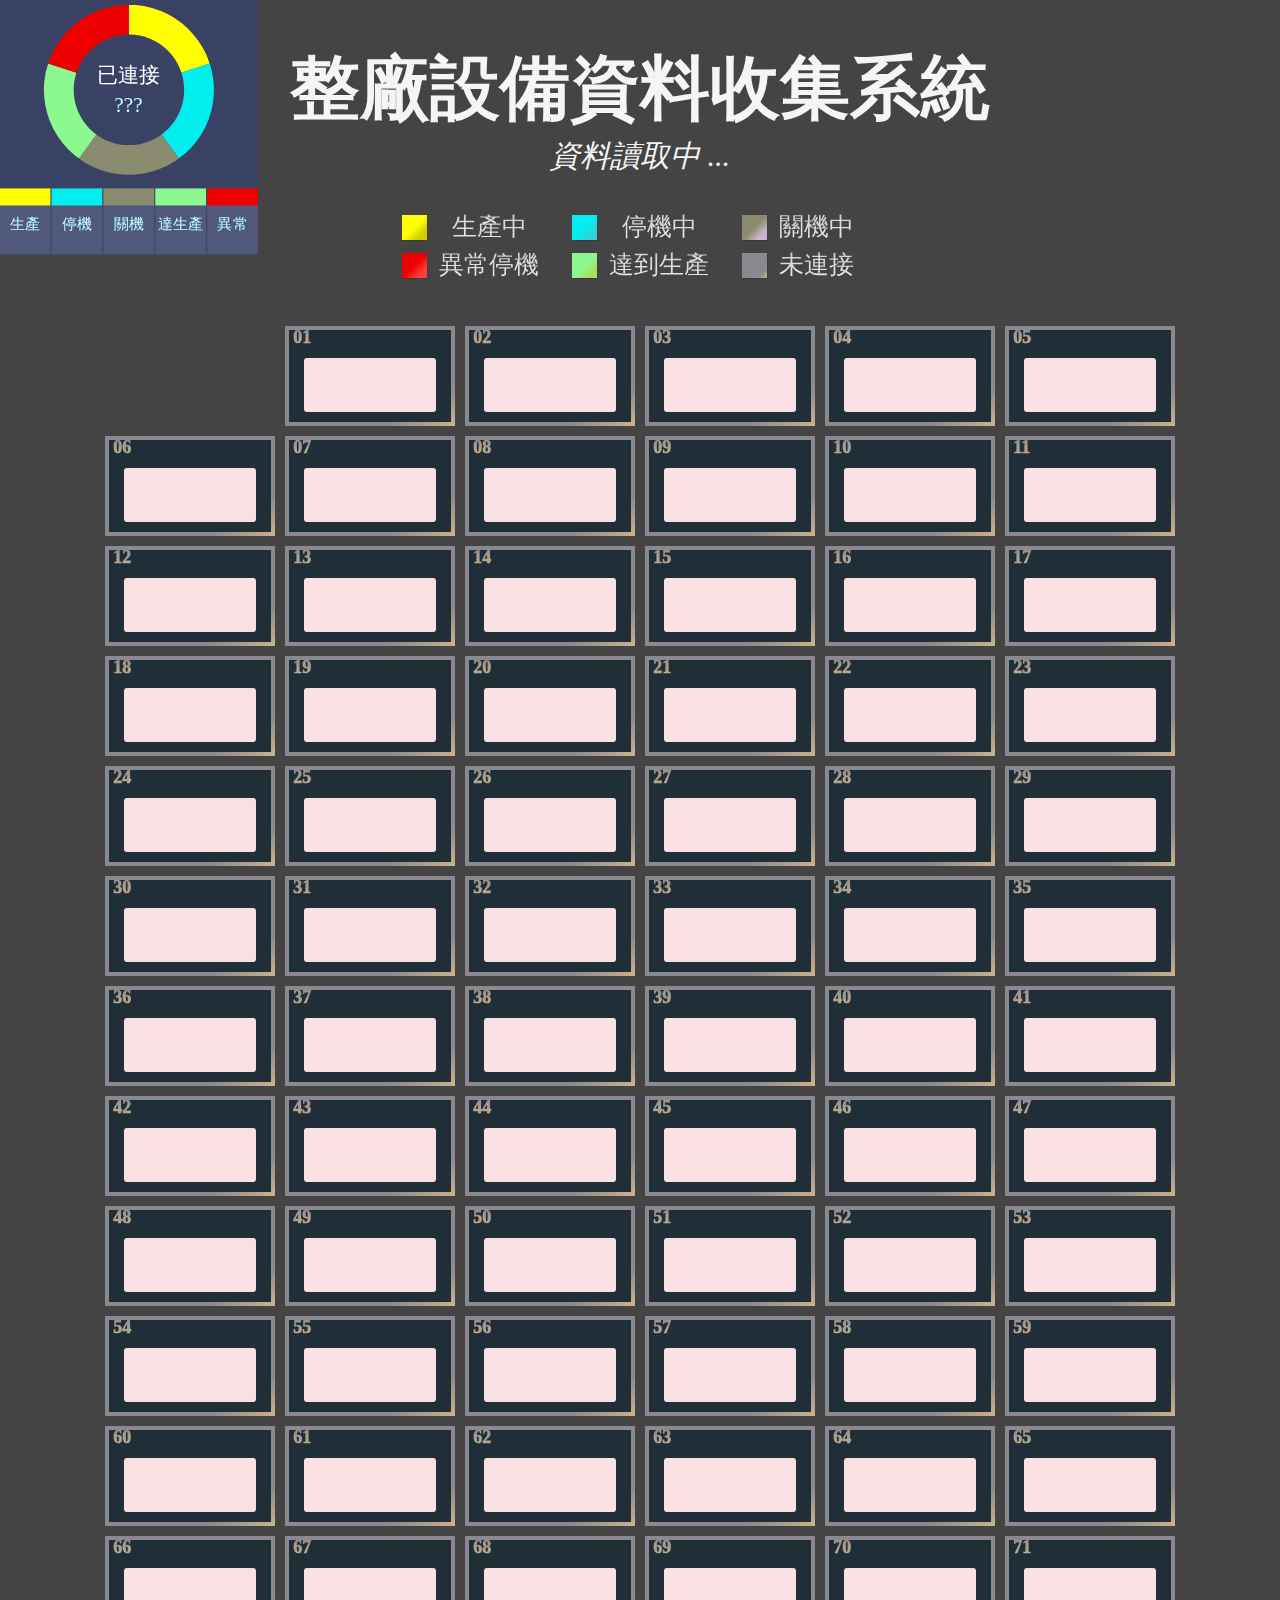
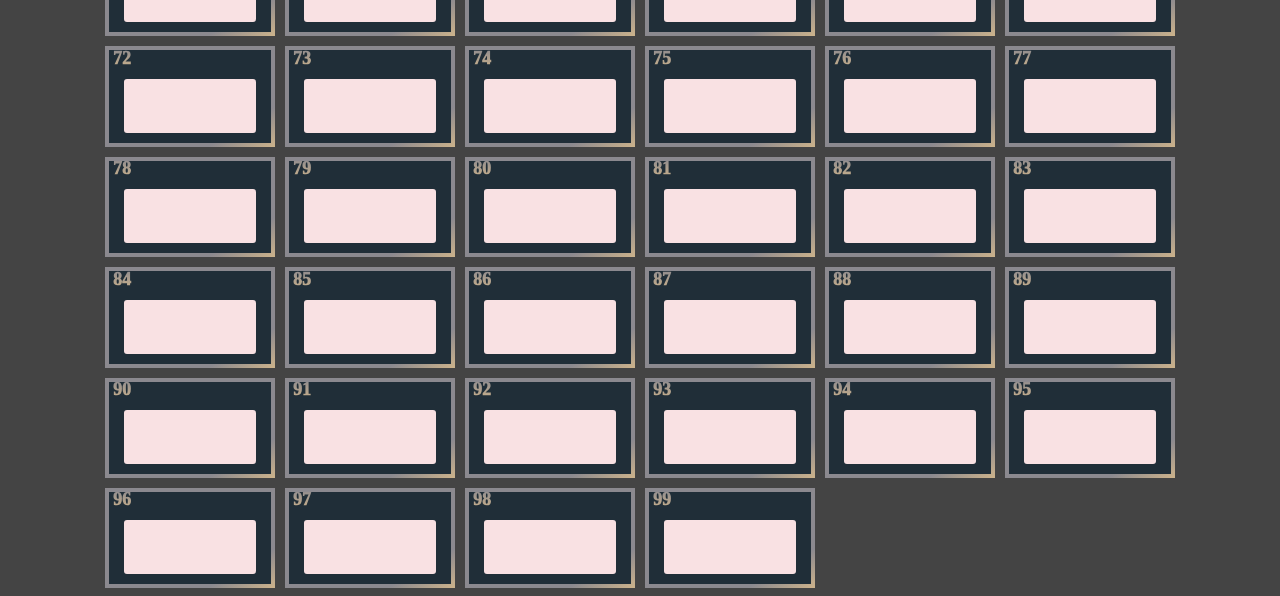
==== index.html @ 35880bba "MachineData.txt" ====
<!DOCTYPE html>
<html lang="en" >
<!--  <meta http-equiv="refresh" content="5" /> -->
<meta http-equiv="Pragma" content="no-cache">	<!--  每次進網頁都是全新的資料，不是Cache裡的 -->

<head>
  <meta http-equiv="Content-Type" content="text/html; charset=utf-8">
  <title>整廠設備</title>
  <link rel="stylesheet" href="css/style.css">
</head>

<body>

<h1>整廠設備資料收集系統</h1>
<h5 id="updateTime"><em>資料讀取中 ...</em></h5>
<div class="legend-table">
	<span class="legend-table__marker producing"></span>
	<span class="legend-table__text">生產中　</span>
	<span class="legend-table__marker stop"></span>
	<span class="legend-table__text">停機中　</span>
	<span class="legend-table__marker powerOff"></span>
	<span class="legend-table__text">關機中</span>
	</br>
	<span class="legend-table__marker error"></span>
	<span class="legend-table__text">異常停機</span>
	<span class="legend-table__marker achieveQty"></span>
	<span class="legend-table__text">達到生產</span>
	<span class="legend-table__marker original"></span>
	<span class="legend-table__text">未連接</span>
</div>

<div class="donut-chart-block block"> 
	<div class="donut-chart">
		<div id="producing-begin" class="recorte quesito-producing-begin"><div id="quesito-producing" class="quesito quesito-producing"></div></div>
		<div id="stop-begin" class="recorte quesito-stop-begin"><div id="quesito-stop" class="quesito quesito-stop"></div></div>
		<div id="powerOff-begin" class="recorte quesito-powerOff-begin"><div id="quesito-powerOff" class="quesito quesito-powerOff"></div></div>
		<div id="achieveQty-begin" class="recorte quesito-achieveQty-begin"><div id="quesito-achieveQty" class="quesito quesito-achieveQty"></div></div>
		<div id="error-begin" class="recorte quesito-error-begin"><div id="quesito-error" class="quesito quesito-error"></div></div>
		<p class="center-date">已連接<br><span id="ConnectCnt" class="scnd-font-color">???</span></p>        
	</div>
	<ul class="status-percentages horizontal-list">
		<li>
			<p class="li-producing li-status scnd-font-color">生產</p>
			<p id="producingCnt" class="status-percentage">　</p>
		</li>
		<li>
			<p class="li-stop li-status scnd-font-color">停機</p>
			<p id="stopCnt" class="status-percentage">　</p>
		</li>
		<li>
			<p class="li-powerOff li-status scnd-font-color">關機</p>
			<p id="powerOffCnt" class="status-percentage">　</p>
		</li>
		<li>
			<p class="li-achieveQty li-status scnd-font-color">達生產</p>
			<p id="achieveQtyCnt" class="status-percentage">　</p>
		</li>
		<li>
			<p class="li-error li-status scnd-font-color">異常</p>
			<p id="errorCnt" class="status-percentage">　</p>
		</li>
	</ul>
</div>




<div class="periodic-table">	<!-- 所有格子 -->
  <div class="empty-spacer-1"></div>	<!-- 空格 -->
  <!--  <a class="periodic-element producing" data-description="第八格" href="https://twitter.com/meowlivia_" target="_blank"> -->
  <div class="periodic-element original" id="MachineData-1" data-description="">
    <div class="periodic-element-inner" id="element-inner-1">
	  <div class="no">01</div>
      <div class="status" id="MachineStatus-1">　</div>
	  <!-- <div class="description">87%</div> -->
	  <div class="progress-bar" id="Progress-bar-1"><div class="progress-1" id="MachineBar-1"></div></div>
    </div>
  </div>	

  <div class="periodic-element original" id="MachineData-2" data-description="">
    <div class="periodic-element-inner" id="element-inner-2">
	  <div class="no">02</div>
      <div class="status" id="MachineStatus-2">　</div>
	  <div class="progress-bar" id="Progress-bar-2"><div class="progress-2" id="MachineBar-2"></div></div>
    </div>
  </div>
  <div class="periodic-element original" id="MachineData-3" data-description="">
    <div class="periodic-element-inner" id="element-inner-3">
	  <div class="no">03</div>
      <div class="status" id="MachineStatus-3">　</div>
	  <div class="progress-bar" id="Progress-bar-3"><div class="progress-3" id="MachineBar-3"></div></div>
    </div>
  </div>
  <div class="periodic-element original" id="MachineData-4" data-description="">
    <div class="periodic-element-inner" id="element-inner-4">
	  <div class="no">04</div>
      <div class="status" id="MachineStatus-4">　</div>
	  <div class="progress-bar" id="Progress-bar-4"><div class="progress-4" id="MachineBar-4"></div></div>
    </div>
  </div>
  <div class="periodic-element original" id="MachineData-5" data-description="">
    <div class="periodic-element-inner" id="element-inner-5">
	  <div class="no">05</div>
      <div class="status" id="MachineStatus-5">　</div>
	  <div class="progress-bar" id="Progress-bar-5"><div class="progress-5" id="MachineBar-5"></div></div>
    </div>
  </div>
  <div class="periodic-element original" id="MachineData-6" data-description="">
    <div class="periodic-element-inner" id="element-inner-6">
	  <div class="no">06</div>
      <div class="status" id="MachineStatus-6">　</div>
	  <div class="progress-bar" id="Progress-bar-6"><div class="progress-6" id="MachineBar-6"></div></div>
    </div>
  </div>
  <div class="periodic-element original" id="MachineData-7" data-description="">
    <div class="periodic-element-inner" id="element-inner-7">
	  <div class="no">07</div>
      <div class="status" id="MachineStatus-7">　</div>
	  <div class="progress-bar" id="Progress-bar-7"><div class="progress-7" id="MachineBar-7"></div></div>
    </div>
  </div>
  <div class="periodic-element original" id="MachineData-8" data-description="">
    <div class="periodic-element-inner" id="element-inner-8">
	  <div class="no">08</div>
      <div class="status" id="MachineStatus-8">　</div>
	  <div class="progress-bar" id="Progress-bar-8"><div class="progress-8" id="MachineBar-8"></div></div>
    </div>
  </div>
  <div class="periodic-element original" id="MachineData-9" data-description="">
    <div class="periodic-element-inner" id="element-inner-9">
	  <div class="no">09</div>
      <div class="status" id="MachineStatus-9">　</div>
	  <div class="progress-bar" id="Progress-bar-9"><div class="progress-9" id="MachineBar-9"></div></div>
    </div>
  </div>
  <div class="periodic-element original" id="MachineData-10" data-description="">
    <div class="periodic-element-inner" id="element-inner-10">
	  <div class="no">10</div>
      <div class="status" id="MachineStatus-10">　</div>
	  <div class="progress-bar" id="Progress-bar-10"><div class="progress-10" id="MachineBar-10"></div></div>
    </div>
  </div>
  <div class="periodic-element original" id="MachineData-11" data-description="">
    <div class="periodic-element-inner" id="element-inner-11">
	  <div class="no">11</div>
      <div class="status" id="MachineStatus-11">　</div>
	  <div class="progress-bar" id="Progress-bar-11"><div class="progress-11" id="MachineBar-11"></div></div>
    </div>
  </div>
  <div class="periodic-element original" id="MachineData-12" data-description="">
    <div class="periodic-element-inner" id="element-inner-12">
	  <div class="no">12</div>
      <div class="status" id="MachineStatus-12">　</div>
	  <div class="progress-bar" id="Progress-bar-12"><div class="progress-12" id="MachineBar-12"></div></div>
    </div>
  </div>
  <div class="periodic-element original" id="MachineData-13" data-description="">
    <div class="periodic-element-inner" id="element-inner-13">
	  <div class="no">13</div>
      <div class="status" id="MachineStatus-13">　</div>
	  <div class="progress-bar" id="Progress-bar-13"><div class="progress-13" id="MachineBar-13"></div></div>
    </div>
  </div>
  <div class="periodic-element original" id="MachineData-14" data-description="">
    <div class="periodic-element-inner" id="element-inner-14">
	  <div class="no">14</div>
      <div class="status" id="MachineStatus-14">　</div>
	  <div class="progress-bar" id="Progress-bar-14"><div class="progress-14" id="MachineBar-14"></div></div>
    </div>
  </div>
  <div class="periodic-element original" id="MachineData-15" data-description="">
    <div class="periodic-element-inner" id="element-inner-15">
	  <div class="no">15</div>
      <div class="status" id="MachineStatus-15">　</div>
	  <div class="progress-bar" id="Progress-bar-15"><div class="progress-15" id="MachineBar-15"></div></div>
    </div>
  </div>
  <div class="periodic-element original" id="MachineData-16" data-description="">
    <div class="periodic-element-inner" id="element-inner-16">
	  <div class="no">16</div>
      <div class="status" id="MachineStatus-16">　</div>
	  <div class="progress-bar" id="Progress-bar-16"><div class="progress-16" id="MachineBar-16"></div></div>
    </div>
  </div>
  <div class="periodic-element original" id="MachineData-17" data-description="">
    <div class="periodic-element-inner" id="element-inner-17">
	  <div class="no">17</div>
      <div class="status" id="MachineStatus-17">　</div>
	  <div class="progress-bar" id="Progress-bar-17"><div class="progress-17" id="MachineBar-17"></div></div>
    </div>
  </div>
  <div class="periodic-element original" id="MachineData-18" data-description="">
    <div class="periodic-element-inner" id="element-inner-18">
	  <div class="no">18</div>
      <div class="status" id="MachineStatus-18">　</div>
	  <div class="progress-bar" id="Progress-bar-18"><div class="progress-18" id="MachineBar-18"></div></div>
    </div>
  </div>
  <div class="periodic-element original" id="MachineData-19" data-description="">
    <div class="periodic-element-inner" id="element-inner-19">
	  <div class="no">19</div>
      <div class="status" id="MachineStatus-19">　</div>
	  <div class="progress-bar" id="Progress-bar-19"><div class="progress-19" id="MachineBar-19"></div></div>
    </div>
  </div>
  <div class="periodic-element original" id="MachineData-20" data-description="">
    <div class="periodic-element-inner" id="element-inner-20">
	  <div class="no">20</div>
      <div class="status" id="MachineStatus-20">　</div>
	  <div class="progress-bar" id="Progress-bar-20"><div class="progress-20" id="MachineBar-20"></div></div>
    </div>
  </div>
  <div class="periodic-element original" id="MachineData-21" data-description="">
    <div class="periodic-element-inner" id="element-inner-21">
	  <div class="no">21</div>
      <div class="status" id="MachineStatus-21">　</div>
	  <div class="progress-bar" id="Progress-bar-21"><div class="progress-21" id="MachineBar-21"></div></div>
    </div>
  </div>
  <div class="periodic-element original" id="MachineData-22" data-description="">
    <div class="periodic-element-inner" id="element-inner-22">
	  <div class="no">22</div>
      <div class="status" id="MachineStatus-22">　</div>
	  <div class="progress-bar" id="Progress-bar-22"><div class="progress-22" id="MachineBar-22"></div></div>
    </div>
  </div>
  <div class="periodic-element original" id="MachineData-23" data-description="">
    <div class="periodic-element-inner" id="element-inner-23">
	  <div class="no">23</div>
      <div class="status" id="MachineStatus-23">　</div>
	  <div class="progress-bar" id="Progress-bar-23"><div class="progress-23" id="MachineBar-23"></div></div>
    </div>
  </div>
  <div class="periodic-element original" id="MachineData-24" data-description="">
    <div class="periodic-element-inner" id="element-inner-24">
	  <div class="no">24</div>
      <div class="status" id="MachineStatus-24">　</div>
	  <div class="progress-bar" id="Progress-bar-24"><div class="progress-24" id="MachineBar-24"></div></div>
    </div>
  </div>
  <div class="periodic-element original" id="MachineData-25" data-description="">
    <div class="periodic-element-inner" id="element-inner-25">
	  <div class="no">25</div>
      <div class="status" id="MachineStatus-25">　</div>
	  <div class="progress-bar" id="Progress-bar-25"><div class="progress-25" id="MachineBar-25"></div></div>
    </div>
  </div>
  <div class="periodic-element original" id="MachineData-26" data-description="">
    <div class="periodic-element-inner" id="element-inner-26">
	  <div class="no">26</div>
      <div class="status" id="MachineStatus-26">　</div>
	  <div class="progress-bar" id="Progress-bar-26"><div class="progress-26" id="MachineBar-26"></div></div>
    </div>
  </div>
  <div class="periodic-element original" id="MachineData-27" data-description="">
    <div class="periodic-element-inner" id="element-inner-27">
	  <div class="no">27</div>
      <div class="status" id="MachineStatus-27">　</div>
	  <div class="progress-bar" id="Progress-bar-27"><div class="progress-27" id="MachineBar-27"></div></div>
    </div>
  </div>
  <div class="periodic-element original" id="MachineData-28" data-description="">
    <div class="periodic-element-inner" id="element-inner-28">
	  <div class="no">28</div>
      <div class="status" id="MachineStatus-28">　</div>
	  <div class="progress-bar" id="Progress-bar-28"><div class="progress-28" id="MachineBar-28"></div></div>
    </div>
  </div>
  <div class="periodic-element original" id="MachineData-29" data-description="">
    <div class="periodic-element-inner" id="element-inner-29">
	  <div class="no">29</div>
      <div class="status" id="MachineStatus-29">　</div>
	  <div class="progress-bar" id="Progress-bar-29"><div class="progress-29" id="MachineBar-29"></div></div>
    </div>
  </div>
  <div class="periodic-element original" id="MachineData-30" data-description="">
    <div class="periodic-element-inner" id="element-inner-30">
	  <div class="no">30</div>
      <div class="status" id="MachineStatus-30">　</div>
	  <div class="progress-bar" id="Progress-bar-30"><div class="progress-30" id="MachineBar-30"></div></div>
    </div>
  </div>
  <div class="periodic-element original" id="MachineData-31" data-description="">
    <div class="periodic-element-inner" id="element-inner-31">
	  <div class="no">31</div>
      <div class="status" id="MachineStatus-31">　</div>
	  <div class="progress-bar" id="Progress-bar-31"><div class="progress-31" id="MachineBar-31"></div></div>
    </div>
  </div>
  <div class="periodic-element original" id="MachineData-32" data-description="">
    <div class="periodic-element-inner" id="element-inner-32">
	  <div class="no">32</div>
      <div class="status" id="MachineStatus-32">　</div>
	  <div class="progress-bar" id="Progress-bar-32"><div class="progress-32" id="MachineBar-32"></div></div>
    </div>
  </div>
  <div class="periodic-element original" id="MachineData-33" data-description="">
    <div class="periodic-element-inner" id="element-inner-33">
	  <div class="no">33</div>
      <div class="status" id="MachineStatus-33">　</div>
	  <div class="progress-bar" id="Progress-bar-33"><div class="progress-33" id="MachineBar-33"></div></div>
    </div>
  </div>
  <div class="periodic-element original" id="MachineData-34" data-description="">
    <div class="periodic-element-inner" id="element-inner-34">
	  <div class="no">34</div>
      <div class="status" id="MachineStatus-34">　</div>
	  <div class="progress-bar" id="Progress-bar-34"><div class="progress-34" id="MachineBar-34"></div></div>
    </div>
  </div>
  <div class="periodic-element original" id="MachineData-35" data-description="">
    <div class="periodic-element-inner" id="element-inner-35">
	  <div class="no">35</div>
      <div class="status" id="MachineStatus-35">　</div>
	  <div class="progress-bar" id="Progress-bar-35"><div class="progress-35" id="MachineBar-35"></div></div>
    </div>
  </div>
  <div class="periodic-element original" id="MachineData-36" data-description="">
    <div class="periodic-element-inner" id="element-inner-36">
	  <div class="no">36</div>
      <div class="status" id="MachineStatus-36">　</div>
	  <div class="progress-bar" id="Progress-bar-36"><div class="progress-36" id="MachineBar-36"></div></div>
    </div>
  </div>
  <div class="periodic-element original" id="MachineData-37" data-description="">
    <div class="periodic-element-inner" id="element-inner-37">
	  <div class="no">37</div>
      <div class="status" id="MachineStatus-37">　</div>
	  <div class="progress-bar" id="Progress-bar-37"><div class="progress-37" id="MachineBar-37"></div></div>
    </div>
  </div>
  <div class="periodic-element original" id="MachineData-38" data-description="">
    <div class="periodic-element-inner" id="element-inner-38">
	  <div class="no">38</div>
      <div class="status" id="MachineStatus-38">　</div>
	  <div class="progress-bar" id="Progress-bar-38"><div class="progress-38" id="MachineBar-38"></div></div>
    </div>
  </div>
  <div class="periodic-element original" id="MachineData-39" data-description="">
    <div class="periodic-element-inner" id="element-inner-39">
	  <div class="no">39</div>
      <div class="status" id="MachineStatus-39">　</div>
	  <div class="progress-bar" id="Progress-bar-39"><div class="progress-39" id="MachineBar-39"></div></div>
    </div>
  </div>
  <div class="periodic-element original" id="MachineData-40" data-description="">
    <div class="periodic-element-inner" id="element-inner-40">
	  <div class="no">40</div>
      <div class="status" id="MachineStatus-40">　</div>
	  <div class="progress-bar" id="Progress-bar-40"><div class="progress-40" id="MachineBar-40"></div></div>
    </div>
  </div>
  <div class="periodic-element original" id="MachineData-41" data-description="">
    <div class="periodic-element-inner" id="element-inner-41">
	  <div class="no">41</div>
      <div class="status" id="MachineStatus-41">　</div>
	  <div class="progress-bar" id="Progress-bar-41"><div class="progress-41" id="MachineBar-41"></div></div>
    </div>
  </div>
  <div class="periodic-element original" id="MachineData-42" data-description="">
    <div class="periodic-element-inner" id="element-inner-42">
	  <div class="no">42</div>
      <div class="status" id="MachineStatus-42">　</div>
	  <div class="progress-bar" id="Progress-bar-42"><div class="progress-42" id="MachineBar-42"></div></div>
    </div>
  </div>
  <div class="periodic-element original" id="MachineData-43" data-description="">
    <div class="periodic-element-inner" id="element-inner-43">
	  <div class="no">43</div>
      <div class="status" id="MachineStatus-43">　</div>
	  <div class="progress-bar" id="Progress-bar-43"><div class="progress-43" id="MachineBar-43"></div></div>
    </div>
  </div>
  <div class="periodic-element original" id="MachineData-44" data-description="">
    <div class="periodic-element-inner" id="element-inner-44">
	  <div class="no">44</div>
      <div class="status" id="MachineStatus-44">　</div>
	  <div class="progress-bar" id="Progress-bar-44"><div class="progress-44" id="MachineBar-44"></div></div>
    </div>
  </div>
  <div class="periodic-element original" id="MachineData-45" data-description="">
    <div class="periodic-element-inner" id="element-inner-45">
	  <div class="no">45</div>
      <div class="status" id="MachineStatus-45">　</div>
	  <div class="progress-bar" id="Progress-bar-45"><div class="progress-45" id="MachineBar-45"></div></div>
    </div>
  </div>
  <div class="periodic-element original" id="MachineData-46" data-description="">
    <div class="periodic-element-inner" id="element-inner-46">
	  <div class="no">46</div>
      <div class="status" id="MachineStatus-46">　</div>
	  <div class="progress-bar" id="Progress-bar-46"><div class="progress-46" id="MachineBar-46"></div></div>
    </div>
  </div>
  <div class="periodic-element original" id="MachineData-47" data-description="">
    <div class="periodic-element-inner" id="element-inner-47">
	  <div class="no">47</div>
      <div class="status" id="MachineStatus-47">　</div>
	  <div class="progress-bar" id="Progress-bar-47"><div class="progress-47" id="MachineBar-47"></div></div>
    </div>
  </div>
  <div class="periodic-element original" id="MachineData-48" data-description="">
    <div class="periodic-element-inner" id="element-inner-48">
	  <div class="no">48</div>
      <div class="status" id="MachineStatus-48">　</div>
	  <div class="progress-bar" id="Progress-bar-48"><div class="progress-48" id="MachineBar-48"></div></div>
    </div>
  </div>
  <div class="periodic-element original" id="MachineData-49" data-description="">
    <div class="periodic-element-inner" id="element-inner-49">
	  <div class="no">49</div>
      <div class="status" id="MachineStatus-49">　</div>
	  <div class="progress-bar" id="Progress-bar-49"><div class="progress-49" id="MachineBar-49"></div></div>
    </div>
  </div>
  <div class="periodic-element original" id="MachineData-50" data-description="">
    <div class="periodic-element-inner" id="element-inner-50">
	  <div class="no">50</div>
      <div class="status" id="MachineStatus-50">　</div>
	  <div class="progress-bar" id="Progress-bar-50"><div class="progress-50" id="MachineBar-50"></div></div>
    </div>
  </div>
  <div class="periodic-element original" id="MachineData-51" data-description="">
    <div class="periodic-element-inner" id="element-inner-51">
	  <div class="no">51</div>
      <div class="status" id="MachineStatus-51">　</div>
	  <div class="progress-bar" id="Progress-bar-51"><div class="progress-51" id="MachineBar-51"></div></div>
    </div>
  </div>
  <div class="periodic-element original" id="MachineData-52" data-description="">
    <div class="periodic-element-inner" id="element-inner-52">
	  <div class="no">52</div>
      <div class="status" id="MachineStatus-52">　</div>
	  <div class="progress-bar" id="Progress-bar-52"><div class="progress-52" id="MachineBar-52"></div></div>
    </div>
  </div>
  <div class="periodic-element original" id="MachineData-53" data-description="">
    <div class="periodic-element-inner" id="element-inner-53">
	  <div class="no">53</div>
      <div class="status" id="MachineStatus-53">　</div>
	  <div class="progress-bar" id="Progress-bar-53"><div class="progress-53" id="MachineBar-53"></div></div>
    </div>
  </div>
  <div class="periodic-element original" id="MachineData-54" data-description="">
    <div class="periodic-element-inner" id="element-inner-54">
	  <div class="no">54</div>
      <div class="status" id="MachineStatus-54">　</div>
	  <div class="progress-bar" id="Progress-bar-54"><div class="progress-54" id="MachineBar-54"></div></div>
    </div>
  </div>
  <div class="periodic-element original" id="MachineData-55" data-description="">
    <div class="periodic-element-inner" id="element-inner-55">
	  <div class="no">55</div>
      <div class="status" id="MachineStatus-55">　</div>
	  <div class="progress-bar" id="Progress-bar-55"><div class="progress-55" id="MachineBar-55"></div></div>
    </div>
  </div>
  <div class="periodic-element original" id="MachineData-56" data-description="">
    <div class="periodic-element-inner" id="element-inner-56">
	  <div class="no">56</div>
      <div class="status" id="MachineStatus-56">　</div>
	  <div class="progress-bar" id="Progress-bar-56"><div class="progress-56" id="MachineBar-56"></div></div>
    </div>
  </div>
  <div class="periodic-element original" id="MachineData-57" data-description="">
    <div class="periodic-element-inner" id="element-inner-57">
	  <div class="no">57</div>
      <div class="status" id="MachineStatus-57">　</div>
	  <div class="progress-bar" id="Progress-bar-57"><div class="progress-57" id="MachineBar-57"></div></div>
    </div>
  </div>
  <div class="periodic-element original" id="MachineData-58" data-description="">
    <div class="periodic-element-inner" id="element-inner-58">
	  <div class="no">58</div>
      <div class="status" id="MachineStatus-58">　</div>
	  <div class="progress-bar" id="Progress-bar-58"><div class="progress-58" id="MachineBar-58"></div></div>
    </div>
  </div>
  <div class="periodic-element original" id="MachineData-59" data-description="">
    <div class="periodic-element-inner" id="element-inner-59">
	  <div class="no">59</div>
      <div class="status" id="MachineStatus-59">　</div>
	  <div class="progress-bar" id="Progress-bar-59"><div class="progress-59" id="MachineBar-59"></div></div>
    </div>
  </div>
  <div class="periodic-element original" id="MachineData-60" data-description="">
    <div class="periodic-element-inner" id="element-inner-60">
	  <div class="no">60</div>
      <div class="status" id="MachineStatus-60">　</div>
	  <div class="progress-bar" id="Progress-bar-60"><div class="progress-60" id="MachineBar-60"></div></div>
    </div>
  </div>
  <div class="periodic-element original" id="MachineData-61" data-description="">
    <div class="periodic-element-inner" id="element-inner-61">
	  <div class="no">61</div>
      <div class="status" id="MachineStatus-61">　</div>
	  <div class="progress-bar" id="Progress-bar-61"><div class="progress-61" id="MachineBar-61"></div></div>
    </div>
  </div>
  <div class="periodic-element original" id="MachineData-62" data-description="">
    <div class="periodic-element-inner" id="element-inner-62">
	  <div class="no">62</div>
      <div class="status" id="MachineStatus-62">　</div>
	  <div class="progress-bar" id="Progress-bar-62"><div class="progress-62" id="MachineBar-62"></div></div>
    </div>
  </div>
  <div class="periodic-element original" id="MachineData-63" data-description="">
    <div class="periodic-element-inner" id="element-inner-63">
	  <div class="no">63</div>
      <div class="status" id="MachineStatus-63">　</div>
	  <div class="progress-bar" id="Progress-bar-63"><div class="progress-63" id="MachineBar-63"></div></div>
    </div>
  </div>
  <div class="periodic-element original" id="MachineData-64" data-description="">
    <div class="periodic-element-inner" id="element-inner-64">
	  <div class="no">64</div>
      <div class="status" id="MachineStatus-64">　</div>
	  <div class="progress-bar" id="Progress-bar-64"><div class="progress-64" id="MachineBar-64"></div></div>
    </div>
  </div>
  <div class="periodic-element original" id="MachineData-65" data-description="">
    <div class="periodic-element-inner" id="element-inner-65">
	  <div class="no">65</div>
      <div class="status" id="MachineStatus-65">　</div>
	  <div class="progress-bar" id="Progress-bar-65"><div class="progress-65" id="MachineBar-65"></div></div>
    </div>
  </div>
  <div class="periodic-element original" id="MachineData-66" data-description="">
    <div class="periodic-element-inner" id="element-inner-66">
	  <div class="no">66</div>
      <div class="status" id="MachineStatus-66">　</div>
	  <div class="progress-bar" id="Progress-bar-66"><div class="progress-66" id="MachineBar-66"></div></div>
    </div>
  </div>
  <div class="periodic-element original" id="MachineData-67" data-description="">
    <div class="periodic-element-inner" id="element-inner-67">
	  <div class="no">67</div>
      <div class="status" id="MachineStatus-67">　</div>
	  <div class="progress-bar" id="Progress-bar-67"><div class="progress-67" id="MachineBar-67"></div></div>
    </div>
  </div>
  <div class="periodic-element original" id="MachineData-68" data-description="">
    <div class="periodic-element-inner" id="element-inner-68">
	  <div class="no">68</div>
      <div class="status" id="MachineStatus-68">　</div>
	  <div class="progress-bar" id="Progress-bar-68"><div class="progress-68" id="MachineBar-68"></div></div>
    </div>
  </div>
  <div class="periodic-element original" id="MachineData-69" data-description="">
    <div class="periodic-element-inner" id="element-inner-69">
	  <div class="no">69</div>
      <div class="status" id="MachineStatus-69">　</div>
	  <div class="progress-bar" id="Progress-bar-69"><div class="progress-69" id="MachineBar-69"></div></div>
    </div>
  </div>
  <div class="periodic-element original" id="MachineData-70" data-description="">
    <div class="periodic-element-inner" id="element-inner-70">
	  <div class="no">70</div>
      <div class="status" id="MachineStatus-70">　</div>
	  <div class="progress-bar" id="Progress-bar-70"><div class="progress-70" id="MachineBar-70"></div></div>
    </div>
  </div>
  <div class="periodic-element original" id="MachineData-71" data-description="">
    <div class="periodic-element-inner" id="element-inner-71">
	  <div class="no">71</div>
      <div class="status" id="MachineStatus-71">　</div>
	  <div class="progress-bar" id="Progress-bar-71"><div class="progress-71" id="MachineBar-71"></div></div>
    </div>
  </div>
  <div class="periodic-element original" id="MachineData-72" data-description="">
    <div class="periodic-element-inner" id="element-inner-72">
	  <div class="no">72</div>
      <div class="status" id="MachineStatus-72">　</div>
	  <div class="progress-bar" id="Progress-bar-72"><div class="progress-72" id="MachineBar-72"></div></div>
    </div>
  </div>
  <div class="periodic-element original" id="MachineData-73" data-description="">
    <div class="periodic-element-inner" id="element-inner-73">
	  <div class="no">73</div>
      <div class="status" id="MachineStatus-73">　</div>
	  <div class="progress-bar" id="Progress-bar-73"><div class="progress-73" id="MachineBar-73"></div></div>
    </div>
  </div>
  <div class="periodic-element original" id="MachineData-74" data-description="">
    <div class="periodic-element-inner" id="element-inner-74">
	  <div class="no">74</div>
      <div class="status" id="MachineStatus-74">　</div>
	  <div class="progress-bar" id="Progress-bar-74"><div class="progress-74" id="MachineBar-74"></div></div>
    </div>
  </div>
  <div class="periodic-element original" id="MachineData-75" data-description="">
    <div class="periodic-element-inner" id="element-inner-75">
	  <div class="no">75</div>
      <div class="status" id="MachineStatus-75">　</div>
	  <div class="progress-bar" id="Progress-bar-75"><div class="progress-75" id="MachineBar-75"></div></div>
    </div>
  </div>
  <div class="periodic-element original" id="MachineData-76" data-description="">
    <div class="periodic-element-inner" id="element-inner-76">
	  <div class="no">76</div>
      <div class="status" id="MachineStatus-76">　</div>
	  <div class="progress-bar" id="Progress-bar-76"><div class="progress-76" id="MachineBar-76"></div></div>
    </div>
  </div>
  <div class="periodic-element original" id="MachineData-77" data-description="">
    <div class="periodic-element-inner" id="element-inner-77">
	  <div class="no">77</div>
      <div class="status" id="MachineStatus-77">　</div>
	  <div class="progress-bar" id="Progress-bar-77"><div class="progress-77" id="MachineBar-77"></div></div>
    </div>
  </div>
  <div class="periodic-element original" id="MachineData-78" data-description="">
    <div class="periodic-element-inner" id="element-inner-78">
	  <div class="no">78</div>
      <div class="status" id="MachineStatus-78">　</div>
	  <div class="progress-bar" id="Progress-bar-78"><div class="progress-78" id="MachineBar-78"></div></div>
    </div>
  </div>
  <div class="periodic-element original" id="MachineData-79" data-description="">
    <div class="periodic-element-inner" id="element-inner-79">
	  <div class="no">79</div>
      <div class="status" id="MachineStatus-79">　</div>
	  <div class="progress-bar" id="Progress-bar-79"><div class="progress-79" id="MachineBar-79"></div></div>
    </div>
  </div>
  <div class="periodic-element original" id="MachineData-80" data-description="">
    <div class="periodic-element-inner" id="element-inner-80">
	  <div class="no">80</div>
      <div class="status" id="MachineStatus-80">　</div>
	  <div class="progress-bar" id="Progress-bar-80"><div class="progress-80" id="MachineBar-80"></div></div>
    </div>
  </div>
  <div class="periodic-element original" id="MachineData-81" data-description="">
    <div class="periodic-element-inner" id="element-inner-81">
	  <div class="no">81</div>
      <div class="status" id="MachineStatus-81">　</div>
	  <div class="progress-bar" id="Progress-bar-81"><div class="progress-81" id="MachineBar-81"></div></div>
    </div>
  </div>
  <div class="periodic-element original" id="MachineData-82" data-description="">
    <div class="periodic-element-inner" id="element-inner-82">
	  <div class="no">82</div>
      <div class="status" id="MachineStatus-82">　</div>
	  <div class="progress-bar" id="Progress-bar-82"><div class="progress-82" id="MachineBar-82"></div></div>
    </div>
  </div>
  <div class="periodic-element original" id="MachineData-83" data-description="">
    <div class="periodic-element-inner" id="element-inner-83">
	  <div class="no">83</div>
      <div class="status" id="MachineStatus-83">　</div>
	  <div class="progress-bar" id="Progress-bar-83"><div class="progress-83" id="MachineBar-83"></div></div>
    </div>
  </div>
  <div class="periodic-element original" id="MachineData-84" data-description="">
    <div class="periodic-element-inner" id="element-inner-84">
	  <div class="no">84</div>
      <div class="status" id="MachineStatus-84">　</div>
	  <div class="progress-bar" id="Progress-bar-84"><div class="progress-84" id="MachineBar-84"></div></div>
    </div>
  </div>
  <div class="periodic-element original" id="MachineData-85" data-description="">
    <div class="periodic-element-inner" id="element-inner-85">
	  <div class="no">85</div>
      <div class="status" id="MachineStatus-85">　</div>
	  <div class="progress-bar" id="Progress-bar-85"><div class="progress-85" id="MachineBar-85"></div></div>
    </div>
  </div>
  <div class="periodic-element original" id="MachineData-86" data-description="">
    <div class="periodic-element-inner" id="element-inner-86">
	  <div class="no">86</div>
      <div class="status" id="MachineStatus-86">　</div>
	  <div class="progress-bar" id="Progress-bar-86"><div class="progress-86" id="MachineBar-86"></div></div>
    </div>
  </div>
  <div class="periodic-element original" id="MachineData-87" data-description="">
    <div class="periodic-element-inner" id="element-inner-87">
	  <div class="no">87</div>
      <div class="status" id="MachineStatus-87">　</div>
	  <div class="progress-bar" id="Progress-bar-87"><div class="progress-87" id="MachineBar-87"></div></div>
    </div>
  </div>
  <div class="periodic-element original" id="MachineData-88" data-description="">
    <div class="periodic-element-inner" id="element-inner-88">
	  <div class="no">88</div>
      <div class="status" id="MachineStatus-88">　</div>
	  <div class="progress-bar" id="Progress-bar-88"><div class="progress-88" id="MachineBar-88"></div></div>
    </div>
  </div>
  <div class="periodic-element original" id="MachineData-89" data-description="">
    <div class="periodic-element-inner" id="element-inner-89">
	  <div class="no">89</div>
      <div class="status" id="MachineStatus-89">　</div>
	  <div class="progress-bar" id="Progress-bar-89"><div class="progress-89" id="MachineBar-89"></div></div>
    </div>
  </div>
  <div class="periodic-element original" id="MachineData-90" data-description="">
    <div class="periodic-element-inner" id="element-inner-90">
	  <div class="no">90</div>
      <div class="status" id="MachineStatus-90">　</div>
	  <div class="progress-bar" id="Progress-bar-90"><div class="progress-90" id="MachineBar-90"></div></div>
    </div>
  </div>
  <div class="periodic-element original" id="MachineData-91" data-description="">
    <div class="periodic-element-inner" id="element-inner-91">
	  <div class="no">91</div>
      <div class="status" id="MachineStatus-91">　</div>
	  <div class="progress-bar" id="Progress-bar-91"><div class="progress-91" id="MachineBar-91"></div></div>
    </div>
  </div>
  <div class="periodic-element original" id="MachineData-92" data-description="">
    <div class="periodic-element-inner" id="element-inner-92">
	  <div class="no">92</div>
      <div class="status" id="MachineStatus-92">　</div>
	  <div class="progress-bar" id="Progress-bar-92"><div class="progress-92" id="MachineBar-92"></div></div>
    </div>
  </div>
  <div class="periodic-element original" id="MachineData-93" data-description="">
    <div class="periodic-element-inner" id="element-inner-93">
	  <div class="no">93</div>
      <div class="status" id="MachineStatus-93">　</div>
	  <div class="progress-bar" id="Progress-bar-93"><div class="progress-93" id="MachineBar-93"></div></div>
    </div>
  </div>
  <div class="periodic-element original" id="MachineData-94" data-description="">
    <div class="periodic-element-inner" id="element-inner-94">
	  <div class="no">94</div>
      <div class="status" id="MachineStatus-94">　</div>
	  <div class="progress-bar" id="Progress-bar-94"><div class="progress-94" id="MachineBar-94"></div></div>
    </div>
  </div>
  <div class="periodic-element original" id="MachineData-95" data-description="">
    <div class="periodic-element-inner" id="element-inner-95">
	  <div class="no">95</div>
      <div class="status" id="MachineStatus-95">　</div>
	  <div class="progress-bar" id="Progress-bar-95"><div class="progress-95" id="MachineBar-95"></div></div>
    </div>
  </div>
  <div class="periodic-element original" id="MachineData-96" data-description="">
    <div class="periodic-element-inner" id="element-inner-96">
	  <div class="no">96</div>
      <div class="status" id="MachineStatus-96">　</div>
	  <div class="progress-bar" id="Progress-bar-96"><div class="progress-96" id="MachineBar-96"></div></div>
    </div>
  </div>
  <div class="periodic-element original" id="MachineData-97" data-description="">
    <div class="periodic-element-inner" id="element-inner-97">
	  <div class="no">97</div>
      <div class="status" id="MachineStatus-97">　</div>
	  <div class="progress-bar" id="Progress-bar-97"><div class="progress-97" id="MachineBar-97"></div></div>
    </div>
  </div>
  <div class="periodic-element original" id="MachineData-98" data-description="">
    <div class="periodic-element-inner" id="element-inner-98">
	  <div class="no">98</div>
      <div class="status" id="MachineStatus-98">　</div>
	  <div class="progress-bar" id="Progress-bar-98"><div class="progress-98" id="MachineBar-98"></div></div>
    </div>
  </div>
  <div class="periodic-element original" id="MachineData-99" data-description="">
    <div class="periodic-element-inner" id="element-inner-99">
	  <div class="no">99</div>
      <div class="status" id="MachineStatus-99">　</div>
	  <div class="progress-bar" id="Progress-bar-99"><div class="progress-99" id="MachineBar-99"></div></div>
    </div>
  </div>

  <!--	測試資料  	
  <div class="periodic-element original" id="MachineData-2" data-description="">
    <div class="periodic-element-inner-producing">
	  <div class="no">02</div>
      <div class="status status-producing" id="MachineStatus-2">生產(鎖)</div>
	  <div class="progress-bar" id="Progress-bar-"><div class="progress-2" id="MachineBar-2">46%</div></div>
    </div>
  </div>
  <div class="periodic-element original" id="MachineData-3" data-description="">
    <div class="periodic-element-inner-powerOff">
	  <div class="no">03</div>
      <div class="status status-powerOff" id="MachineStatus-3">關機</div>
	  <div class="progress-bar" id="Progress-bar-"><div class="progress-3" id="MachineBar-3">99%</div></div>
    </div>
  </div>
  <div class="periodic-element original" id="MachineData-4" data-description="">
    <div class="periodic-element-inner-achieveQty">
	  <div class="no">04</div>
      <div class="status status-achieveQty" id="MachineStatus-4">達生產(鎖)</div>
	  <div class="progress-bar" id="Progress-bar-"><div class="progress-4" id="MachineBar-4">100%</div></div>
    </div>
  </div>
  <div class="periodic-element original" id="MachineData-5" data-description="">
    <div class="periodic-element-inner-achieveQty">
	  <div class="no">05</div>
      <div class="status status-achieveQty" id="MachineStatus-5">達生產</div>
	  <div class="progress-bar" id="Progress-bar-"><div class="progress-5" id="MachineBar-5">100%</div></div>
    </div>
  </div>
  <div class="periodic-element original" id="MachineData-6" data-description="">
    <div class="periodic-element-inner-powerOff">
	  <div class="no">06</div>
      <div class="status status-powerOff" id="MachineStatus-6">關機</div>
	  <div class="progress-bar" id="Progress-bar-"><div class="progress-6" id="MachineBar-6">10%</div></div>
    </div>
  </div>
  <div class="periodic-element original" id="MachineData-7" data-description="">
    <div class="periodic-element-inner-producing">
	  <div class="no">07</div>
      <div class="status status-producing" id="MachineStatus-7">生產(鎖)</div>
	  <div class="progress-bar" id="Progress-bar-"><div class="progress-7" id="MachineBar-7">5%</div></div>
    </div>
  </div>
  <div class="periodic-element original" id="MachineData-8" data-description="">
    <div class="periodic-element-inner-stop">
	  <div class="no">08</div>
      <div class="status status-stop" id="MachineStatus-8">停機(鎖)</div>
	  <div class="progress-bar" id="Progress-bar-"><div class="progress-8" id="MachineBar-8">88%</div></div>
    </div>
  </div>
  <div class="periodic-element original" id="MachineData-9" data-description="">
    <div class="periodic-element-inner-stop">
	  <div class="no">09</div>
      <div class="status status-stop" id="MachineStatus-9">停機</div>
	  <div class="progress-bar" id="Progress-bar-"><div class="progress-9" id="MachineBar-9">38%</div></div>
    </div>
  </div>
  <div class="periodic-element original" id="MachineData-10" data-description="">
    <div class="periodic-element-inner-error">
	  <div class="no">10</div>
      <div class="status status-error" id="MachineStatus-10">異常</div>
	  <div class="progress-bar" id="Progress-bar-"><div class="progress-10" id="MachineBar-10">87%</div></div>
    </div>
  </div>
  <div class="periodic-element original" id="MachineData-11" data-description="">
    <div class="periodic-element-inner-achieveQty">
	  <div class="no">11</div>
      <div class="status status-achieveQty" id="MachineStatus-11">達生產</div>
	  <div class="progress-bar" id="Progress-bar-"><div class="progress-11" id="MachineBar-11">100%</div></div>
    </div>
  </div>
  <div class="periodic-element original" id="MachineData-12" data-description="">
    <div class="periodic-element-inner">
	  <div class="no">12</div>
      <div class="status" id="MachineStatus-12">　</div>
    </div>
  </div>
  <div class="periodic-element original" id="MachineData-13" data-description="">
    <div class="periodic-element-inner">
	  <div class="no">13</div>
      <div class="status" id="MachineStatus-13">　</div>
    </div>
  </div>
  <div class="periodic-element original" id="MachineData-14" data-description="">
    <div class="periodic-element-inner">
	  <div class="no">14</div>
      <div class="status" id="MachineStatus-14">　</div>
    </div>
  </div>
  <div class="periodic-element original" id="MachineData-15" data-description="">
    <div class="periodic-element-inner-producing">
	  <div class="no">15</div>
      <div class="status status-producing" id="MachineStatus-15">生產(鎖)</div>
	  <div class="progress-bar" id="Progress-bar-"><div class="progress-15" id="MachineBar-15">57%</div></div>
    </div>
  </div>
  <div class="periodic-element original" id="MachineData-16" data-description="">
    <div class="periodic-element-inner-achieveQty">
	  <div class="no">16</div>
      <div class="status status-achieveQty" id="MachineStatus-16">達生產(鎖)</div>
	  <div class="progress-bar" id="Progress-bar-"><div class="progress-16" id="MachineBar-16">100%</div></div>
    </div>
  </div>
  <div class="periodic-element original" id="MachineData-17" data-description="">
    <div class="periodic-element-inner">
	  <div class="no">17</div>
      <div class="status" id="MachineStatus-17">　</div>
    </div>
  </div>
  <div class="periodic-element original" id="MachineData-18" data-description="">
    <div class="periodic-element-inner-stop">
	  <div class="no">18</div>
      <div class="status status-stop" id="MachineStatus-18">停機</div>
	  <div class="progress-bar" id="Progress-bar-"><div class="progress-18" id="MachineBar-18">7%</div></div>
    </div>
  </div>
  <div class="periodic-element original" id="MachineData-19" data-description="">
    <div class="periodic-element-inner-stop">
	  <div class="no">19</div>
      <div class="status status-stop" id="MachineStatus-19">停機(鎖)</div>
	  <div class="progress-bar" id="Progress-bar-"><div class="progress-19" id="MachineBar-19">89%</div></div>
    </div>
  </div>
  <div class="periodic-element original" id="MachineData-20" data-description="">
    <div class="periodic-element-inner-powerOff">
	  <div class="no">20</div>
      <div class="status status-powerOff" id="MachineStatus-20">關機</div>
	  <div class="progress-bar" id="Progress-bar-"><div class="progress-20" id="MachineBar-20">99%</div></div>
    </div>
  </div>
  <div class="periodic-element original" id="MachineData-21" data-description="">
    <div class="periodic-element-inner">
	  <div class="no">21</div>
      <div class="status" id="MachineStatus-21">　</div>
    </div>
  </div>
  <div class="periodic-element original" id="MachineData-22" data-description="">
    <div class="periodic-element-inner-error">
	  <div class="no">22</div>
      <div class="status status-error" id="MachineStatus-22">異常</div>
	  <div class="progress-bar" id="Progress-bar-"><div class="progress-22" id="MachineBar-22">77%</div></div>
    </div>
  </div>
  <div class="periodic-element original" id="MachineData-23" data-description="">
    <div class="periodic-element-inner-producing">
	  <div class="no">23</div>
      <div class="status status-producing" id="MachineStatus-23">生產</div>
	  <div class="progress-bar" id="Progress-bar-"><div class="progress-23" id="MachineBar-23">1%</div></div>
    </div>
  </div>
  <div class="periodic-element original" id="MachineData-24" data-description="">
    <div class="periodic-element-inner-powerOff">
	  <div class="no">24</div>
      <div class="status status-powerOff" id="MachineStatus-24">關機</div>
	  <div class="progress-bar" id="Progress-bar-"><div class="progress-24" id="MachineBar-24">74%</div></div>
    </div>
  </div>
  <div class="periodic-element original" id="MachineData-25" data-description="">
    <div class="periodic-element-inner-stop">
	  <div class="no">25</div>
      <div class="status status-stop" id="MachineStatus-25">停機(鎖)</div>
	  <div class="progress-bar" id="Progress-bar-"><div class="progress-25" id="MachineBar-25">66%</div></div>
    </div>
  </div>
  <div class="periodic-element original" id="MachineData-26" data-description="">	
    <div class="periodic-element-inner-producing">
	  <div class="no">26</div>
      <div class="status status-producing" id="MachineStatus-26">生產(鎖)</div>
	  <div class="progress-bar" id="Progress-bar-"><div class="progress-26" id="MachineBar-26">87%</div></div>
    </div>
  </div>
  <div class="periodic-element original" id="MachineData-27" data-description="">
    <div class="periodic-element-inner-powerOff">
	  <div class="no">27</div>
      <div class="status status-powerOff" id="MachineStatus-27">關機</div>
	  <div class="progress-bar" id="Progress-bar-"><div class="progress-27" id="MachineBar-27">14%</div></div>
    </div>
  </div>
  <div class="periodic-element original" id="MachineData-28" data-description="">
    <div class="periodic-element-inner-error">
	  <div class="no">28</div>
      <div class="status status-error" id="MachineStatus-28">異常(鎖)</div>
	  <div class="progress-bar" id="Progress-bar-"><div class="progress-28" id="MachineBar-28">79%</div></div>
    </div>
  </div>
  <div class="periodic-element original" id="MachineData-29" data-description="">
    <div class="periodic-element-inner-achieveQty">
	  <div class="no">29</div>
      <div class="status status-achieveQty" id="MachineStatus-29">達生產</div>
	  <div class="progress-bar" id="Progress-bar-"><div class="progress-29" id="MachineBar-29">100%</div></div>
    </div>
  </div>
  <div class="periodic-element original" id="MachineData-30" data-description="">
    <div class="periodic-element-inner">
	  <div class="no">30</div>
      <div class="status" id="MachineStatus-30">　</div>
    </div>
  </div>
  <div class="periodic-element original" id="MachineData-31" data-description="">
    <div class="periodic-element-inner-stop">
	  <div class="no">31</div>
      <div class="status status-stop" id="MachineStatus-31">停機</div>
	  <div class="progress-bar" id="Progress-bar-"><div class="progress-31" id="MachineBar-31">48%</div></div>
    </div>
  </div>
  <div class="periodic-element original" id="MachineData-32" data-description="">
    <div class="periodic-element-inner-producing">
	  <div class="no">32</div>
      <div class="status status-producing" id="MachineStatus-32">生產</div>
	  <div class="progress-bar" id="Progress-bar-"><div class="progress-32" id="MachineBar-32">32%</div></div>
    </div>
  </div>
  <div class="periodic-element original" id="MachineData-33" data-description="">
    <div class="periodic-element-inner-powerOff">
	  <div class="no">33</div>
      <div class="status status-powerOff" id="MachineStatus-33">關機</div>
	  <div class="progress-bar" id="Progress-bar-"><div class="progress-33" id="MachineBar-33">0%</div></div>
    </div>
  </div>
  <div class="periodic-element original" id="MachineData-34" data-description="">
    <div class="periodic-element-inner-error">
	  <div class="no">34</div>
      <div class="status status-error" id="MachineStatus-34">異常</div>
	  <div class="progress-bar" id="Progress-bar-"><div class="progress-34" id="MachineBar-34">98%</div></div>
    </div>
  </div>
  <div class="periodic-element original" id="MachineData-35" data-description="">
    <div class="periodic-element-inner-producing">
	  <div class="no">35</div>
      <div class="status status-producing" id="MachineStatus-35">生產</div>
	  <div class="progress-bar" id="Progress-bar-"><div class="progress-35" id="MachineBar-35">5%</div></div>
    </div>
  </div>
  <div class="periodic-element original" id="MachineData-36" data-description="">
    <div class="periodic-element-inner-achieveQty">
	  <div class="no">36</div>
      <div class="status status-achieveQty" id="MachineStatus-36">達生產(鎖)</div>
	  <div class="progress-bar" id="Progress-bar-"><div class="progress-36" id="MachineBar-36">100%</div></div>
    </div>
  </div>
  <div class="periodic-element original" id="MachineData-37" data-description="">
    <div class="periodic-element-inner">
	  <div class="no">37</div>
      <div class="status" id="MachineStatus-37">　</div>
    </div>
  </div>
  <div class="periodic-element original" id="MachineData-38" data-description="">
    <div class="periodic-element-inner-producing">
	  <div class="no">38</div>
      <div class="status status-producing" id="MachineStatus-38">生產(鎖)</div>
	  <div class="progress-bar" id="Progress-bar-"><div class="progress-38" id="MachineBar-38">8%</div></div>
    </div>
  </div>
  <div class="periodic-element original" id="MachineData-39" data-description="">
    <div class="periodic-element-inner-powerOff">
	  <div class="no">39</div>
      <div class="status status-powerOff" id="MachineStatus-39">關機</div>
	  <div class="progress-bar" id="Progress-bar-"><div class="progress-39" id="MachineBar-39">44%</div></div>
    </div>
  </div>
  <div class="periodic-element original" id="MachineData-40" data-description="">
    <div class="periodic-element-inner-achieveQty">
	  <div class="no">40</div>
      <div class="status status-achieveQty" id="MachineStatus-40">達生產</div>
	  <div class="progress-bar" id="Progress-bar-"><div class="progress-40" id="MachineBar-40">100%</div></div>
    </div>
  </div>
  <div class="periodic-element original" id="MachineData-41" data-description="">
    <div class="periodic-element-inner-error">
	  <div class="no">41</div>
      <div class="status status-error" id="MachineStatus-41">異常</div>
	  <div class="progress-bar" id="Progress-bar-"><div class="progress-41" id="MachineBar-41">90%</div></div>
    </div>
  </div>
  <div class="periodic-element original" id="MachineData-42" data-description="">
    <div class="periodic-element-inner-stop">
	  <div class="no">42</div>
      <div class="status status-stop" id="MachineStatus-42">停機(鎖)</div>
	  <div class="progress-bar" id="Progress-bar-"><div class="progress-42" id="MachineBar-42">32%</div></div>
    </div>
  </div>
  <div class="periodic-element original" id="MachineData-43" data-description="">
    <div class="periodic-element-inner-powerOff">
	  <div class="no">43</div>
      <div class="status status-powerOff" id="MachineStatus-43">關機</div>
	  <div class="progress-bar" id="Progress-bar-"><div class="progress-43" id="MachineBar-43">69%</div></div>
    </div>
  </div>
  <div class="periodic-element original" id="MachineData-44" data-description="">
    <div class="periodic-element-inner-producing">
	  <div class="no">44</div>
      <div class="status status-producing" id="MachineStatus-44">生產(鎖)</div>
	  <div class="progress-bar" id="Progress-bar-"><div class="progress-44" id="MachineBar-44">80%</div></div>
    </div>
  </div>
  <div class="periodic-element original" id="MachineData-45" data-description="">
    <div class="periodic-element-inner">
	  <div class="no">45</div>
      <div class="status" id="MachineStatus-45">　</div>
    </div>
  </div>
  <div class="periodic-element original" id="MachineData-46" data-description="">
    <div class="periodic-element-inner-achieveQty">
	  <div class="no">46</div>
      <div class="status status-achieveQty" id="MachineStatus-46">達生產(鎖)</div>
	  <div class="progress-bar" id="Progress-bar-"><div class="progress-46" id="MachineBar-46">100%</div></div>
    </div>
  </div>
  <div class="periodic-element original" id="MachineData-47" data-description="">	
    <div class="periodic-element-inner-powerOff">
	  <div class="no">47</div>
      <div class="status status-powerOff" id="MachineStatus-47">關機</div>
	  <div class="progress-bar" id="Progress-bar-"><div class="progress-47" id="MachineBar-47">8%</div></div>
    </div>
  </div>
  <div class="periodic-element original" id="MachineData-48" data-description="">
    <div class="periodic-element-inner-error">
	  <div class="no">48</div>
      <div class="status status-error" id="MachineStatus-48">異常</div>
	  <div class="progress-bar" id="Progress-bar-"><div class="progress-48" id="MachineBar-48">7%</div></div>
    </div>
  </div>
  <div class="periodic-element original" id="MachineData-49" data-description="">
    <div class="periodic-element-inner-producing">
	  <div class="no">49</div>
      <div class="status status-producing" id="MachineStatus-49">生產(鎖)</div>
	  <div class="progress-bar" id="Progress-bar-"><div class="progress-49" id="MachineBar-49">49%</div></div>
    </div>
  </div>
  <div class="periodic-element original" id="MachineData-50" data-description="">
    <div class="periodic-element-inner-stop">
	  <div class="no">50</div>
      <div class="status status-stop" id="MachineStatus-50">停機</div>
	  <div class="progress-bar" id="Progress-bar-"><div class="progress-50" id="MachineBar-50">98%</div></div>
    </div>
  </div>
  <div class="periodic-element original" id="MachineData-51" data-description="">
    <div class="periodic-element-inner-achieveQty">
	  <div class="no">51</div>
      <div class="status status-achieveQty" id="MachineStatus-51">達生產(鎖)</div>
	  <div class="progress-bar" id="Progress-bar-"><div class="progress-51" id="MachineBar-51">100%</div></div>
    </div>
  </div>
  <div class="periodic-element original" id="MachineData-52" data-description="">
    <div class="periodic-element-inner-error">
	  <div class="no">52</div>
      <div class="status status-error" id="MachineStatus-52">異常</div>
	  <div class="progress-bar" id="Progress-bar-"><div class="progress-52" id="MachineBar-52">8%</div></div>
    </div>
  </div>
  <div class="periodic-element original" id="MachineData-53" data-description="">
    <div class="periodic-element-inner">
	  <div class="no">53</div>
      <div class="status" id="MachineStatus-53">　</div>
    </div>
  </div>
  <div class="periodic-element original" id="MachineData-54" data-description="">
    <div class="periodic-element-inner-powerOff">
	  <div class="no">54</div>
      <div class="status status-powerOff" id="MachineStatus-54">關機</div>
	  <div class="progress-bar" id="Progress-bar-"><div class="progress-54" id="MachineBar-54">80%</div></div>
    </div>
  </div>
  <div class="periodic-element original" id="MachineData-55" data-description="">
    <div class="periodic-element-inner-stop">
	  <div class="no">55</div>
      <div class="status status-stop" id="MachineStatus-55">停機(鎖)</div>
	  <div class="progress-bar" id="Progress-bar-"><div class="progress-55" id="MachineBar-55">23%</div></div>
    </div>
  </div>
  <div class="periodic-element original" id="MachineData-56" data-description="">
    <div class="periodic-element-inner-producing">
	  <div class="no">56</div>
      <div class="status status-producing" id="MachineStatus-56">生產(鎖)</div>
	  <div class="progress-bar" id="Progress-bar-"><div class="progress-56" id="MachineBar-56">74%</div></div>
    </div>
  </div>
  <div class="periodic-element original" id="MachineData-57" data-description="">
    <div class="periodic-element-inner-achieveQty">
	  <div class="no">57</div>
      <div class="status status-achieveQty" id="MachineStatus-57">達生產</div>
	  <div class="progress-bar" id="Progress-bar-"><div class="progress-57" id="MachineBar-57">100%</div></div>
    </div>
  </div>
  <div class="periodic-element original" id="MachineData-58" data-description="">
    <div class="periodic-element-inner-error">
	  <div class="no">58</div>
      <div class="status status-error" id="MachineStatus-58">異常(鎖)</div>
	  <div class="progress-bar" id="Progress-bar-"><div class="progress-58" id="MachineBar-58">45%</div></div>
    </div>
  </div>
  <div class="periodic-element original" id="MachineData-59" data-description="">
    <div class="periodic-element-inner">
	  <div class="no">59</div>
      <div class="status" id="MachineStatus-59">　</div>
    </div>
  </div>
  <div class="periodic-element original" id="MachineData-60" data-description="">
    <div class="periodic-element-inner-powerOff">
	  <div class="no">60</div>
      <div class="status status-powerOff" id="MachineStatus-60">關機</div>
	  <div class="progress-bar" id="Progress-bar-"><div class="progress-60" id="MachineBar-60">32%</div></div>
    </div>
  </div>
  <div class="periodic-element original" id="MachineData-61" data-description="">
    <div class="periodic-element-inner-producing">
	  <div class="no">61</div>
      <div class="status status-producing" id="MachineStatus-61">生產(鎖)</div>
	  <div class="progress-bar" id="Progress-bar-"><div class="progress-61" id="MachineBar-61">88%</div></div>
    </div>
  </div>
  <div class="periodic-element original" id="MachineData-62" data-description="">
    <div class="periodic-element-inner-achieveQty">
	  <div class="no">62</div>
      <div class="status status-achieveQty" id="MachineStatus-62">達生產</div>
	  <div class="progress-bar" id="Progress-bar-"><div class="progress-62" id="MachineBar-62">100%</div></div>
    </div>
  </div>
  <div class="periodic-element original" id="MachineData-63" data-description="">
    <div class="periodic-element-inner-producing">
	  <div class="no">63</div>
      <div class="status status-producing" id="MachineStatus-63">生產</div>
	  <div class="progress-bar" id="Progress-bar-"><div class="progress-63" id="MachineBar-63">30%</div></div>
    </div>
  </div>
  <div class="periodic-element original" id="MachineData-64" data-description="">
    <div class="periodic-element-inner-error">
	  <div class="no">64</div>
      <div class="status status-error" id="MachineStatus-64">異常(鎖)</div>
	  <div class="progress-bar" id="Progress-bar-"><div class="progress-64" id="MachineBar-64">10%</div></div>
    </div>
  </div>
  <div class="periodic-element original" id="MachineData-65" data-description="">
    <div class="periodic-element-inner">
	  <div class="no">65</div>
      <div class="status" id="MachineStatus-65">　</div>
    </div>
  </div>
  <div class="periodic-element original" id="MachineData-66" data-description="">	
    <div class="periodic-element-inner-stop">
	  <div class="no">66</div>
      <div class="status status-stop" id="MachineStatus-66">停機</div>
	  <div class="progress-bar" id="Progress-bar-"><div class="progress-66" id="MachineBar-66">77%</div></div>
    </div>
  </div>
  <div class="periodic-element original" id="MachineData-67" data-description="">
    <div class="periodic-element-inner-powerOff">
	  <div class="no">67</div>
      <div class="status status-powerOff" id="MachineStatus-67">關機</div>
	  <div class="progress-bar" id="Progress-bar-"><div class="progress-67" id="MachineBar-67">60%</div></div>
    </div>
  </div>
  <div class="periodic-element original" id="MachineData-68" data-description="">
    <div class="periodic-element-inner-achieveQty">
	  <div class="no">68</div>
      <div class="status status-achieveQty" id="MachineStatus-68">達生產(鎖)</div>
	  <div class="progress-bar" id="Progress-bar-"><div class="progress-68" id="MachineBar-68">100%</div></div>
    </div>
  </div>
  <div class="periodic-element original" id="MachineData-69" data-description="">
    <div class="periodic-element-inner-error">
	  <div class="no">69</div>
      <div class="status status-error" id="MachineStatus-69">異常</div>
	  <div class="progress-bar" id="Progress-bar-"><div class="progress-69" id="MachineBar-69">78%</div></div>
    </div>
  </div>
  <div class="periodic-element original" id="MachineData-70" data-description="">
    <div class="periodic-element-inner-producing">
	  <div class="no">70</div>
      <div class="status status-producing" id="MachineStatus-70">生產</div>
	  <div class="progress-bar" id="Progress-bar-"><div class="progress-70" id="MachineBar-70">8%</div></div>
    </div>
  </div>
  <div class="periodic-element original" id="MachineData-71" data-description="">
    <div class="periodic-element-inner-error">
	  <div class="no">71</div>
      <div class="status status-error" id="MachineStatus-71">異常</div>
	  <div class="progress-bar" id="Progress-bar-"><div class="progress-71" id="MachineBar-71">99%</div></div>
    </div>
  </div>
  <div class="periodic-element original" id="MachineData-72" data-description="">
    <div class="periodic-element-inner-stop">
	  <div class="no">72</div>
      <div class="status status-stop" id="MachineStatus-72">停機</div>
	  <div class="progress-bar" id="Progress-bar-"><div class="progress-72" id="MachineBar-72">15%</div></div>
    </div>
  </div>
  <div class="periodic-element original" id="MachineData-73" data-description="">
    <div class="periodic-element-inner">
	  <div class="no">73</div>
      <div class="status" id="MachineStatus-73">　</div>
    </div>
  </div>
  <div class="periodic-element original" id="MachineData-74" data-description="">
    <div class="periodic-element-inner-powerOff">
	  <div class="no">74</div>
      <div class="status status-powerOff" id="MachineStatus-74">關機</div>
	  <div class="progress-bar" id="Progress-bar-"><div class="progress-74" id="MachineBar-74">80%</div></div>
    </div>
  </div>
  <div class="periodic-element original" id="MachineData-75" data-description="">
    <div class="periodic-element-inner-producing">
	  <div class="no">75</div>
      <div class="status status-producing" id="MachineStatus-75">生產(鎖)</div>
	  <div class="progress-bar" id="Progress-bar-"><div class="progress-75" id="MachineBar-75">40%</div></div>
    </div>
  </div>
  <div class="periodic-element original" id="MachineData-76" data-description="">
    <div class="periodic-element-inner-error">
	  <div class="no">76</div>
      <div class="status status-error" id="MachineStatus-76">異常</div>
	  <div class="progress-bar" id="Progress-bar-"><div class="progress-76" id="MachineBar-76">36%</div></div>
    </div>
  </div>
  <div class="periodic-element original" id="MachineData-77" data-description="">
    <div class="periodic-element-inner-achieveQty">
	  <div class="no">77</div>
      <div class="status status-achieveQty" id="MachineStatus-77">達生產(鎖)</div>
	  <div class="progress-bar" id="Progress-bar-"><div class="progress-77" id="MachineBar-77">100%</div></div>
    </div>
  </div>
  <div class="periodic-element original" id="MachineData-78" data-description="">
    <div class="periodic-element-inner">
	  <div class="no">78</div>
      <div class="status" id="MachineStatus-78">　</div>
    </div>
  </div>
  <div class="periodic-element original" id="MachineData-79" data-description="">
    <div class="periodic-element-inner-powerOff">
	  <div class="no">79</div>
      <div class="status status-powerOff" id="MachineStatus-79">關機</div>
	  <div class="progress-bar" id="Progress-bar-"><div class="progress-79" id="MachineBar-79">5%</div></div>
    </div>
  </div>
  <div class="periodic-element original" id="MachineData-80" data-description="">
    <div class="periodic-element-inner-stop">
	  <div class="no">80</div>
      <div class="status status-stop" id="MachineStatus-80">停機(鎖)</div>
	  <div class="progress-bar" id="Progress-bar-"><div class="progress-80" id="MachineBar-80">50%</div></div>
    </div>
  </div>
  <div class="periodic-element original" id="MachineData-81" data-description="">
    <div class="periodic-element-inner-achieveQty">
	  <div class="no">81</div>
      <div class="status status-achieveQty" id="MachineStatus-81">達生產</div>
	  <div class="progress-bar" id="Progress-bar-"><div class="progress-81" id="MachineBar-81">100%</div></div>
    </div>
  </div>
  <div class="periodic-element original" id="MachineData-82" data-description="">
    <div class="periodic-element-inner-error">
	  <div class="no">82</div>
      <div class="status status-error" id="MachineStatus-82">異常</div>
	  <div class="progress-bar" id="Progress-bar-"><div class="progress-82" id="MachineBar-82">20%</div></div>
    </div>
  </div>
  <div class="periodic-element original" id="MachineData-83" data-description="">
    <div class="periodic-element-inner-producing">
	  <div class="no">83</div>
      <div class="status status-producing" id="MachineStatus-83">生產(鎖)</div>
	  <div class="progress-bar" id="Progress-bar-"><div class="progress-83" id="MachineBar-83">90%</div></div>
    </div>
  </div>
  <div class="periodic-element original" id="MachineData-84" data-description="">
    <div class="periodic-element-inner-error">
	  <div class="no">84</div>
      <div class="status status-error" id="MachineStatus-84">異常(鎖)</div>
	  <div class="progress-bar" id="Progress-bar-"><div class="progress-84" id="MachineBar-84">9%</div></div>
    </div>
  </div>
  <div class="periodic-element original" id="MachineData-85" data-description="">
    <div class="periodic-element-inner-powerOff">
	  <div class="no">85</div>
      <div class="status status-powerOff" id="MachineStatus-85">關機</div>
	  <div class="progress-bar" id="Progress-bar-"><div class="progress-85" id="MachineBar-85">87%</div></div>
    </div>
  </div>
  <div class="periodic-element original" id="MachineData-86" data-description="">
    <div class="periodic-element-inner-stop">
	  <div class="no">86</div>
      <div class="status status-stop" id="MachineStatus-86">停機</div>
	  <div class="progress-bar" id="Progress-bar-"><div class="progress-86" id="MachineBar-86">87%</div></div>
    </div>
  </div>
  <div class="periodic-element original" id="MachineData-87" data-description="">
    <div class="periodic-element-inner">
	  <div class="no">87</div>
      <div class="status" id="MachineStatus-87">　</div>
    </div>
  </div>
  <div class="periodic-element original" id="MachineData-88" data-description="">
    <div class="periodic-element-inner-achieveQty">
	  <div class="no">88</div>
      <div class="status status-achieveQty" id="MachineStatus-88">達生產(鎖)</div>
	  <div class="progress-bar" id="Progress-bar-"><div class="progress-88" id="MachineBar-88">100%</div></div>
    </div>
  </div>
  <div class="periodic-element original" id="MachineData-89" data-description="">
    <div class="periodic-element-inner-error">
	  <div class="no">89</div>
      <div class="status status-error" id="MachineStatus-89">異常</div>
	  <div class="progress-bar" id="Progress-bar-"><div class="progress-89" id="MachineBar-89">68%</div></div>
    </div>
  </div>
  <div class="periodic-element original" id="MachineData-90" data-description="">
    <div class="periodic-element-inner-powerOff">
	  <div class="no">90</div>
      <div class="status status-powerOff" id="MachineStatus-90">關機</div>
	  <div class="progress-bar" id="Progress-bar-"><div class="progress-90" id="MachineBar-90">30%</div></div>
    </div>
  </div>
  <div class="periodic-element original" id="MachineData-91" data-description="">
    <div class="periodic-element-inner-producing">
	  <div class="no">91</div>
      <div class="status status-producing" id="MachineStatus-91">生產(鎖)</div>
	  <div class="progress-bar" id="Progress-bar-"><div class="progress-91" id="MachineBar-91">66%</div></div>
    </div>
  </div>
  <div class="periodic-element original" id="MachineData-92" data-description="">
    <div class="periodic-element-inner-stop">
	  <div class="no">92</div>
      <div class="status status-stop" id="MachineStatus-92">停機</div>
	  <div class="progress-bar" id="Progress-bar-"><div class="progress-92" id="MachineBar-92">20%</div></div>
    </div>
  </div>
  <div class="periodic-element original" id="MachineData-93" data-description="">
    <div class="periodic-element-inner-error">
	  <div class="no">93</div>
      <div class="status status-error" id="MachineStatus-93">異常</div>
	  <div class="progress-bar" id="Progress-bar-"><div class="progress-93" id="MachineBar-93">5%</div></div>
    </div>
  </div>
  <div class="periodic-element original" id="MachineData-94" data-description="">
    <div class="periodic-element-inner">
	  <div class="no">94</div>
      <div class="status" id="MachineStatus-94">　</div>
    </div>
  </div>
  <div class="periodic-element original" id="MachineData-95" data-description="">
    <div class="periodic-element-inner-powerOff">
	  <div class="no">95</div>
      <div class="status status-powerOff" id="MachineStatus-95">關機</div>
	  <div class="progress-bar" id="Progress-bar-"><div class="progress-95" id="MachineBar-95">68%</div></div>
    </div>
  </div>
  <div class="periodic-element original" id="MachineData-96" data-description="">
    <div class="periodic-element-inner-achieveQty">
	  <div class="no">96</div>
      <div class="status status-achieveQty" id="MachineStatus-96">達生產(鎖)</div>
	  <div class="progress-bar" id="Progress-bar-"><div class="progress-96" id="MachineBar-96">100%</div></div>
    </div>
  </div>
  <div class="periodic-element original" id="MachineData-97" data-description="">
    <div class="periodic-element-inner">
	  <div class="no">97</div>
      <div class="status" id="MachineStatus-97">　</div>
    </div>
  </div>
  <div class="periodic-element original" id="MachineData-98" data-description="">
    <div class="periodic-element-inner-error">
	  <div class="no">98</div>
      <div class="status status-error" id="MachineStatus-98">異常</div>
	  <div class="progress-bar" id="Progress-bar-"><div class="progress-98" id="MachineBar-98">9%</div></div>
    </div>
  </div>
  <div class="periodic-element original" id="MachineData-99" data-description="">
    <div class="periodic-element-inner-producing">
	  <div class="no">99</div>
      <div class="status status-producing" id="MachineStatus-99">生產</div>
	  <div class="progress-bar" id="Progress-bar-"><div class="progress-99" id="MachineBar-99">88%</div></div>
    </div>
  </div>	-->
</div>



<script type="text/javascript" src="js/jquery-3.3.1.js"></script>
<script src="js/FactilityBoard.js"></script>




</body>

</html>
---- css/style.css ----
@font-face{
	font-family: NotoSansCJKtc-Regular;
	src: url(NotoSansCJKtc-Regular.otf);
	
	font-family: NotoSansCJKtc-Medium;
	src: url(NotoSansCJKtc-Medium.otf);
}

:root {
	--body-background: #444;
	--title-color: #F5F5F5;	
	--progress-bar-color: #f9e1e3;
	--progress-color: #FA8072; 	
	--inner-background: #202e38;
	--producing-color-1: #FFFF00; 
	--producing-color-2: #CDCD00;
	--error-color-1: #EE0000; 
	--error-color-2: #FF4040;
	--stop-color-1: #00EEEE; 
	--stop-color-2: #37cfdc;
	--achieveQty-color-1: #8BF98F; 
	--achieveQty-color-2: #a7df62;
	--powerOff-color-1: #8B8B70; 
	--powerOff-color-2: #CDB5CD;
	--original-color-1: #8B898F; 
	--original-color-2: #CDB38B;
}
@media screen and (min-width: 1800px){
    :root {
		--col: 10;
		--h1Size: 90px;
		--h5Size: 40px;
		--legend-markerSize: 35px;
		
		--chart-scale: 1.35;
		--legend-padding-bottom: 70px;
		--chart-margin-top: -26.2em;
		--chart-margin-left: 2.8em;
	}
}
@media screen and (min-width: 1700px) and (max-width: 1800px) {
    :root {
		--col: 9;
		--h1Size: 90px;
		--h5Size: 40px;
		--legend-markerSize: 35px;
		
		--chart-scale: 1.2;
		--legend-padding-bottom: 50px;
		--chart-margin-top: -25.8em;
		--chart-margin-left: 1.3em;
	}
}
@media screen and (min-width: 1500px) and (max-width: 1700px) {
    :root {
		--col: 8;
		--h1Size: 80px;
		--h5Size: 35px;
		--legend-markerSize: 30px;
		
		--chart-scale: 1.1;
		--legend-padding-bottom: 50px;
		--chart-margin-top: -23.9em;
		--chart-margin-left: 0.4em;
	}
}
@media screen and (min-width: 1300px) and (max-width: 1500px) {
    :root {
		--col: 7;
		--h1Size: 80px;
		--h5Size: 35px;
		--legend-markerSize: 30px;
		
		--chart-scale: 1;
		--legend-padding-bottom: 40px;
		--chart-margin-top: -24.25em;
		--chart-margin-left: -0.6em;
	}
}
@media screen and (min-width: 1100px) and (max-width: 1300px) {
    :root {
		--col: 6;
		--h1Size: 70px;
		--h5Size: 30px;
		--legend-markerSize: 25px;
		
		--chart-scale: 0.85;
		--legend-padding-bottom: 40px;
		--chart-margin-top: -22.35em;
		--chart-margin-left: -2em;
	}
}
@media screen and (min-width: 950px) and (max-width: 1100px) {
    :root {		/*手機*/
		--col: 5;
		--h1Size: 55px;
		--h5Size: 30px;
		--legend-markerSize: 25px;
		--chart-scale: 0.7;
		
		--chart-scale: 0.65;
		--legend-padding-bottom: 40px;
		--chart-margin-top: -19.7em;
		--chart-margin-left: -3.85em;
	}
}
@media screen and (min-width: 800px) and (max-width: 950px) {
    :root {
		--col: 4;
		--h1Size: 50px;
		--h5Size: 25px;
		--legend-markerSize: 20px;
		
		--chart-scale: 0.65;
		--legend-padding-bottom: 40px;
		--chart-margin-top: -20.3em;
		--chart-margin-left: -3.85em;
	}
}
@media screen and (min-width: 600px) and (max-width: 800px) {
    :root {
		--col: 3;
		--h1Size: 50px;
		--h5Size: 25px;
		--legend-markerSize: 20px;
		
		--chart-scale: 0.65;
		--legend-padding-bottom: 40px;
		--chart-margin-top: -20.3em;
		--chart-margin-left: -3.85em;
	}
}
@media screen and (min-width: 400px) and (max-width: 600px) {
    :root {
		--col: 2;
		--h1Size: 37px;
		--h5Size: 20px;
		--legend-markerSize: 18px;
		
		--chart-scale: 0.65;
		--legend-padding-bottom: 40px;
		--chart-margin-top: -17.4em;
		--chart-margin-left: -3.85em;
	}
}
@media screen and (max-width: 400px) {
    :root {
		--col: 1;
		--h1Size: 37px;
		--h5Size: 20px;
		--legend-markerSize: 18px;
		
		--chart-scale: 0.65;
		--legend-padding-bottom: 40px;
		--chart-margin-top: -20.3em;
		--chart-margin-left: -3.85em;
	}
}

/*************
狀態分佈圖*/

ul {
	list-style-type: none;
	margin: 0;
	padding-left: 0;
}

h2 {
	font-size: 17px;
}

p {
	font-size: 15px;
	-webkit-box-sizing: border-box;
    -moz-box-sizing: border-box;
    box-sizing: border-box;  
}

h1, h2, p, a, span{
	color: #fff;
}
.scnd-font-color {
	color: #BBFFFF;
}
	
.titular {
	display: block;
	line-height: 60px;
	margin: 15px;
	text-align: center;
	border-top-left-radius: 5px;
	border-top-right-radius: 5px;
	font-size: 30px;
}
.horizontal-list {
	margin: 0;
	padding: 0;
	list-style-type: none;
}
	.horizontal-list li {
		float: left;
	}
		.block {
			margin: 25px 25px 0 0;
			background: #394264;	
			border-radius: 5px;
			/*float: left;*/
			width: 305px;
			overflow: hidden;
		}
		.donut-chart-block {
			transform: scale(var(--chart-scale));
			margin-top: var(--chart-margin-top);
			margin-left: var(--chart-margin-left);
			padding-bottom: 0;
			overflow: hidden;	/*是否要顯示Scoll*/
			float: left;
			 
		}
			.donut-chart-block .titular {
				padding: 0px 0;
			}
			.status-percentages li {
				width: 60px;
				border-left: 1px solid #394264;
				text-align: center;					
				background: #50597b;
			}
				.li-status {
					margin: 0;
					padding: 10px 0 5px;
					font-size: 18px;		
	
				}
					.li-status.li-producing {
						border-top: 20px solid var(--producing-color-1);
					}
					.li-status.li-stop {
						border-top: 20px solid var(--stop-color-1);
					}
					.li-status.li-powerOff {
						border-top: 20px solid var(--powerOff-color-1);
					}
					.li-status.li-achieveQty {
						border-top: 20px solid var(--achieveQty-color-1);
					}
					.li-status.li-error {
						border-top: 20px solid var(--error-color-1);
					}
				.status-percentage {
					margin: 0;
					margin-top: -0.4em;
					font-size: 20px;
				}

/******************************************
GRAFICO CIRCULAR PIE CHART
******************************************/
.donut-chart {
	position: relative;
	width: 200px;
	height: 200px;
	margin: 0 auto 1em;
	margin-top: 1em;
	border-radius: 100%;
	
 }
p.center-date {
  background: #394264;
  position: absolute;
  text-align: center;
  font-size: 25px;
  top:0;left:0;bottom:0;right:0;
  width: 130px;
  height: 130px;
  margin: auto;
  border-radius: 50%;
  line-height: 35px;
  padding: 15% 0 0;
}
.center-date span.scnd-font-color {
 line-height: 0; 
}
.recorte {
    border-radius: 50%;
    clip: rect(0px, 200px, 200px, 100px);
    height: 100%;
    position: absolute;
    width: 100%;
  }
.quesito {
    border-radius: 50%;
    clip: rect(0px, 100px, 200px, 0px);
    height: 100%;
    position: absolute;
    width: 100%;
    font-family: monospace;
    font-size: 1.5rem;
}   

.quesito-producing-begin{
	transform: rotate(0deg);	/*起始角度*/
}
.quesito-producing {
	background-color: var(--producing-color-1);
	transform: rotate(72deg);   /*範圍角度*/
}

.quesito-stop-begin{
	transform: rotate(72deg);
}
.quesito-stop {
	background-color: var(--stop-color-1);
	transform: rotate(72deg);  
}

.quesito-powerOff-begin{
	transform: rotate(144deg);
}
.quesito-powerOff {
	background-color: var(--powerOff-color-1);
	transform: rotate(72deg);  
}

.quesito-achieveQty-begin{
	transform: rotate(216deg);
}
.quesito-achieveQty {
	background-color: var(--achieveQty-color-1);
	transform: rotate(72deg);  
}

.quesito-error-begin{
	transform: rotate(288deg);
}
.quesito-error {
	background-color: var(--error-color-1);
	transform: rotate(72deg);  
}
/*********************************************/

.legend-table {	
  padding: 10px;
  padding-bottom: var(--legend-padding-bottom);
  text-align: center;
  font-size: var(--legend-markerSize);
  margin-top: -1.5em;
}
.legend-table__marker {
  width: var(--legend-markerSize);
  height: var(--legend-markerSize);
  margin: 0.1vw 0.1vw 0.2vw;
  display: inline-block;
  vertical-align: middle;
  box-shadow: 0.5px 1px rgba(0, 0, 0, 0.15);
}
.legend-table__text {
  display: inline-block;
  vertical-align: middle;
  margin: 0 25px 5px 5px;
  background: -webkit-linear-gradient(#ccc, #eee);
  -webkit-background-clip: text;
  -webkit-text-fill-color: transparent;
}

body {
  background: var(--body-background);
  font-family: NotoSansCJKtc-Medium;
}

h1 {
  margin: 0.6em auto 0;
  font: 700 3em NotoSansCJKtc-Medium;
  font-size: var(--h1Size);
  color: var(--title-color);
  text-align: center;
}

h5 {
  margin: 0 auto 2em;
  font: 400 1.3em NotoSansCJKtc-Medium;
  font-size: var(--h5Size);
  color: var(--title-color);
  text-align: center;
}

a {
  text-decoration: none;
}

.periodic-table {
  display: grid;
  grid-template-columns: repeat(var(--col), 170px);
  grid-template-rows: repeat(10, 100px);
  grid-gap: 10px;	/*間格距離*/
  margin: auto;
  max-width: 1200px;
  justify-content: center;
}

.periodic-element {
  padding: 4px;
  position: relative;
  z-index: 1;
  cursor: default;
  transition: all 0.3s ease;
}
.periodic-element .periodic-element-inner,	
.periodic-element .periodic-element-inner-producing,
.periodic-element .periodic-element-inner-stop,
.periodic-element .periodic-element-inner-powerOff,
.periodic-element .periodic-element-inner-achieveQty,
.periodic-element .periodic-element-inner-error{
  background: var(--inner-background);	/*格子內的顏色*/
  padding: 10px 15px;
  width: calc(100% - 30px);
  height: calc(100% - 20px);
  transition: inherit;
}
.periodic-element .no {
  font: 1000 18px NotoSansCJKtc-Medium;
  margin-top: -0.7em;
  margin-left: -0.6em;
}
.periodic-element .status {
  font: 700 25px/1.3 NotoSansCJKtc-Medium;
  text-align: center;
  margin-top: -0.9em;
  transition: 0.8s ease 600ms;
}
.periodic-element .description {
  font: 500 15px NotoSansCJKtc-Medium;
  margin-top: -0.3em;
  text-align: center;
}
.periodic-element:after {	/*hover訊息框*/
  z-index: 10;
  content: attr(data-description);
  background: #f9f8f7;	/*訊息框內顏色*/
  color: #333;
  width: 180px;
  position: absolute;
  top: 80%;
  left: 20%;
  opacity: 0;
  transition: opacity 0.3s ease 0.3s, top 0.3s cubic-bezier(0.175, 0.885, 0.32, 1.275) 0.3s;
  height: auto;
  font-size: 15px;
  line-height: 1.4;
  padding: 10px;
  margin: 0 0 0 -50px;
  border-radius: 6px;
  text-align: center;
  white-space: pre-line;	/*讓 '\n' 可以換行*/
}
.periodic-element:hover {
  transform: scale(1.12);	/*放大倍數*/
  z-index: 10;	/*使hover訊息框在上層*/
}
.periodic-element:hover .periodic-element-inner {	/*框內顏色*/
  background: transparent;
}
.periodic-element:hover .periodic-element-inner-producing {	/*框內顏色*/
  background: linear-gradient(to bottom right, 
			  var(--producing-color-1) 80%, 
			  var(--producing-color-2) 100%);
}
.periodic-element:hover .periodic-element-inner-stop {	/*框內顏色*/
  background: linear-gradient(to bottom right, 
			  var(--stop-color-1) 80%, 
			  var(--stop-color-2) 100%);
}
.periodic-element:hover .periodic-element-inner-powerOff {	/*框內顏色*/
  background: linear-gradient(to bottom right, 
			  var(--powerOff-color-1) 80%, 
			  var(--powerOff-color-2) 100%);
}
.periodic-element:hover .periodic-element-inner-achieveQty {	/*框內顏色*/
  background: linear-gradient(to bottom right, 
			  var(--achieveQty-color-1) 80%, 
			  var(--achieveQty-color-2) 100%);
}
.periodic-element:hover .periodic-element-inner-error {	/*框內顏色*/
  background: linear-gradient(to bottom right, 
			  var(--error-color-1) 80%, 
			  var(--error-color-2) 100%);
}

.periodic-element:hover .no,
.periodic-element:hover .status,
.periodic-element:hover .description {
  -webkit-text-fill-color: #222;	/*hover後字的顏色*/
}
.periodic-element:hover:after {
  top: 105%;	/*hover訊息框位置*/
  left: 20%; 
  opacity: 1;
}

a.periodic-element {
  cursor: pointer;
}

.original {
  background: linear-gradient(to bottom right, 
			  var(--original-color-1) 80%, 
			  var(--original-color-2) 100%);
}
.original .no,
.original .status,
.original .description {
  background: -webkit-linear-gradient(var(--original-color-1), var(--original-color-2));
  -webkit-background-clip: text;
  -webkit-text-fill-color: transparent;
}

.original .no-producing,
.original .status-producing{
  background: linear-gradient(to bottom right, 
			  var(--producing-color-1) 80%, 
			  var(--producing-color-2) 100%);
  -webkit-background-clip: text;
  -webkit-text-fill-color: transparent;
}

.original .no-stop,
.original .status-stop{
  background: linear-gradient(to bottom right, 
			  var(--stop-color-1) 80%, 
			  var(--stop-color-2) 100%);
  -webkit-background-clip: text;
  -webkit-text-fill-color: transparent;
}

.original .no-powerOff,
.original .status-powerOff{
  background: linear-gradient(to bottom right, 
			  var(--powerOff-color-1) 80%, 
			  var(--powerOff-color-2) 100%);
  -webkit-background-clip: text;
  -webkit-text-fill-color: transparent;
}

.original .no-achieveQty,
.original .status-achieveQty{
  background: linear-gradient(to bottom right, 
			  var(--achieveQty-color-1) 80%, 
			  var(--achieveQty-color-2) 100%);
  -webkit-background-clip: text;
  -webkit-text-fill-color: transparent;
}

.original .no-error,
.original .status-error{
  background: linear-gradient(to bottom right, 
			  var(--error-color-1) 80%, 
			  var(--error-color-2) 100%);
  -webkit-background-clip: text;
  -webkit-text-fill-color: transparent;
}

.producing {
  background: linear-gradient(to bottom right, 
			  var(--producing-color-1) 50%, 
			  var(--producing-color-2) 80%);
}
.error {
  background: linear-gradient(to bottom right, 
			  var(--error-color-1) 50%, 
			  var(--error-color-2) 80%);
}
.stop {
  background: linear-gradient(to bottom right, 
			  var(--stop-color-1) 50%, 
			  var(--stop-color-2) 80%);
}
.powerOff {
  background: linear-gradient(to bottom right, 
			  var(--powerOff-color-1) 50%, 
			  var(--powerOff-color-2) 80%);
}
.achieveQty {
  background: linear-gradient(to bottom right, 
			  var(--achieveQty-color-1) 50%, 
			  var(--achieveQty-color-2) 80%);
}

.empty-spacer-1 {
  grid-column: 1; /* / span 4; */
  grid-row: 1;
}



.progress-bar{
            /* 進度條的槽 */
            width:100%;
            /* 設置進度條的高度 */
            height: 54px;
            /* 進度條外層div的背景色，進度未達到的地方的顏色 */
            background-color: var(--progress-bar-color);
            border-radius: 3px;
			margin-top: 0em;
			font-size: 20px;
			font-style: italic; 
			white-space: pre-line;	/*讓 '\n' 可以換行*/
        }
        .progress-1{
            /* 進度部分 */
            /* 利用繼承父元素寬度的百分比控制進度 */
            width: 0%;
            height: 100%;
            /* 內層背景色即進度達到的顏色 */
            background-color: var(--progress-color);
            border-radius: 3px;
        }
		.progress-2{
			width: 0%;	height: 100%; background-color: var(--progress-color); border-radius: 3px;
		}
		.progress-3{
			width: 0%;	height: 100%; background-color: var(--progress-color); border-radius: 3px;
		}
		.progress-4{
			width: 0%;	height: 100%; background-color: var(--progress-color); border-radius: 3px;
		}
		.progress-5{
			width: 0%;	height: 100%; background-color: var(--progress-color); border-radius: 3px;
		}
		.progress-6{
			width: 0%;	height: 100%; background-color: var(--progress-color); border-radius: 3px;
		}
		.progress-7{
			width: 0%;	height: 100%; background-color: var(--progress-color); border-radius: 3px;
		}
		.progress-8{
			width: 0%;	height: 100%; background-color: var(--progress-color); border-radius: 3px;
		}
		.progress-9{
			width: 0%;	height: 100%; background-color: var(--progress-color); border-radius: 3px;
		}
		.progress-10{
			width: 0%;	height: 100%; background-color: var(--progress-color); border-radius: 3px;
		}
		.progress-11{
			width: 0%;	height: 100%; background-color: var(--progress-color); border-radius: 3px;
		}
		.progress-12{
			width: 0%;	height: 100%; background-color: var(--progress-color); border-radius: 3px;
		}
		.progress-13{
			width: 0%;	height: 100%; background-color: var(--progress-color); border-radius: 3px;
		}
		.progress-14{
			width: 0%;	height: 100%; background-color: var(--progress-color); border-radius: 3px;
		}
		.progress-15{
			width: 0%;	height: 100%; background-color: var(--progress-color); border-radius: 3px;
		}
		.progress-16{
			width: 0%;	height: 100%; background-color: var(--progress-color); border-radius: 3px;
		}
		.progress-17{
			width: 0%;	height: 100%; background-color: var(--progress-color); border-radius: 3px;
		}
		.progress-18{
			width: 0%;	height: 100%; background-color: var(--progress-color); border-radius: 3px;
		}
		.progress-19{
			width: 0%;	height: 100%; background-color: var(--progress-color); border-radius: 3px;
		}
		.progress-20{
			width: 0%;	height: 100%; background-color: var(--progress-color); border-radius: 3px;
		}
		.progress-21{
			width: 0%;	height: 100%; background-color: var(--progress-color); border-radius: 3px;
		}
		.progress-22{
			width: 0%;	height: 100%; background-color: var(--progress-color); border-radius: 3px;
		}
		.progress-23{
			width: 0%;	height: 100%; background-color: var(--progress-color); border-radius: 3px;
		}
		.progress-24{
			width: 0%;	height: 100%; background-color: var(--progress-color); border-radius: 3px;
		}
		.progress-25{
			width: 0%;	height: 100%; background-color: var(--progress-color); border-radius: 3px;
		}
		.progress-26{
			width: 0%;	height: 100%; background-color: var(--progress-color); border-radius: 3px;
		}
		.progress-27{
			width: 0%;	height: 100%; background-color: var(--progress-color); border-radius: 3px;
		}
		.progress-28{
			width: 0%;	height: 100%; background-color: var(--progress-color); border-radius: 3px;
		}
		.progress-29{
			width: 0%;	height: 100%; background-color: var(--progress-color); border-radius: 3px;
		}
		.progress-30{
			width: 0%;	height: 100%; background-color: var(--progress-color); border-radius: 3px;
		}
		.progress-31{
			width: 0%;	height: 100%; background-color: var(--progress-color); border-radius: 3px;
		}
		.progress-32{
			width: 0%;	height: 100%; background-color: var(--progress-color); border-radius: 3px;
		}
		.progress-33{
			width: 0%;	height: 100%; background-color: var(--progress-color); border-radius: 3px;
		}
		.progress-34{
			width: 0%;	height: 100%; background-color: var(--progress-color); border-radius: 3px;
		}
		.progress-35{
			width: 0%;	height: 100%; background-color: var(--progress-color); border-radius: 3px;
		}
		.progress-36{
			width: 0%;	height: 100%; background-color: var(--progress-color); border-radius: 3px;
		}
		.progress-37{
			width: 0%;	height: 100%; background-color: var(--progress-color); border-radius: 3px;
		}
		.progress-38{
			width: 0%;	height: 100%; background-color: var(--progress-color); border-radius: 3px;
		}
		.progress-39{
			width: 0%;	height: 100%; background-color: var(--progress-color); border-radius: 3px;
		}
		.progress-40{
			width: 0%;	height: 100%; background-color: var(--progress-color); border-radius: 3px;
		}
		.progress-41{
			width: 0%;	height: 100%; background-color: var(--progress-color); border-radius: 3px;
		}
		.progress-42{
			width: 0%;	height: 100%; background-color: var(--progress-color); border-radius: 3px;
		}
		.progress-43{
			width: 0%;	height: 100%; background-color: var(--progress-color); border-radius: 3px;
		}
		.progress-44{
			width: 0%;	height: 100%; background-color: var(--progress-color); border-radius: 3px;
		}
		.progress-45{
			width: 0%;	height: 100%; background-color: var(--progress-color); border-radius: 3px;
		}
		.progress-46{
			width: 0%;	height: 100%; background-color: var(--progress-color); border-radius: 3px;
		}
		.progress-47{
			width: 0%;	height: 100%; background-color: var(--progress-color); border-radius: 3px;
		}
		.progress-48{
			width: 0%;	height: 100%; background-color: var(--progress-color); border-radius: 3px;
		}
		.progress-49{
			width: 0%;	height: 100%; background-color: var(--progress-color); border-radius: 3px;
		}
		.progress-50{
			width: 0%;	height: 100%; background-color: var(--progress-color); border-radius: 3px;
		}
		.progress-51{
			width: 0%;	height: 100%; background-color: var(--progress-color); border-radius: 3px;
		}
		.progress-52{
			width: 0%;	height: 100%; background-color: var(--progress-color); border-radius: 3px;
		}
		.progress-53{
			width: 0%;	height: 100%; background-color: var(--progress-color); border-radius: 3px;
		}
		.progress-54{
			width: 0%;	height: 100%; background-color: var(--progress-color); border-radius: 3px;
		}
		.progress-55{
			width: 0%;	height: 100%; background-color: var(--progress-color); border-radius: 3px;
		}
		.progress-56{
			width: 0%;	height: 100%; background-color: var(--progress-color); border-radius: 3px;
		}
		.progress-57{
			width: 0%;	height: 100%; background-color: var(--progress-color); border-radius: 3px;
		}
		.progress-58{
			width: 0%;	height: 100%; background-color: var(--progress-color); border-radius: 3px;
		}
		.progress-59{
			width: 0%;	height: 100%; background-color: var(--progress-color); border-radius: 3px;
		}
		.progress-60{
			width: 0%;	height: 100%; background-color: var(--progress-color); border-radius: 3px;
		}
		.progress-61{
			width: 0%;	height: 100%; background-color: var(--progress-color); border-radius: 3px;
		}
		.progress-62{
			width: 0%;	height: 100%; background-color: var(--progress-color); border-radius: 3px;
		}
		.progress-63{
			width: 0%;	height: 100%; background-color: var(--progress-color); border-radius: 3px;
		}
		.progress-64{
			width: 0%;	height: 100%; background-color: var(--progress-color); border-radius: 3px;
		}
		.progress-65{
			width: 0%;	height: 100%; background-color: var(--progress-color); border-radius: 3px;
		}
		.progress-66{
			width: 0%;	height: 100%; background-color: var(--progress-color); border-radius: 3px;
		}
		.progress-67{
			width: 0%;	height: 100%; background-color: var(--progress-color); border-radius: 3px;
		}
		.progress-68{
			width: 0%;	height: 100%; background-color: var(--progress-color); border-radius: 3px;
		}
		.progress-69{
			width: 0%;	height: 100%; background-color: var(--progress-color); border-radius: 3px;
		}
		.progress-70{
			width: 0%;	height: 100%; background-color: var(--progress-color); border-radius: 3px;
		}
		.progress-71{
			width: 0%;	height: 100%; background-color: var(--progress-color); border-radius: 3px;
		}
		.progress-72{
			width: 0%;	height: 100%; background-color: var(--progress-color); border-radius: 3px;
		}
		.progress-73{
			width: 0%;	height: 100%; background-color: var(--progress-color); border-radius: 3px;
		}
		.progress-74{
			width: 0%;	height: 100%; background-color: var(--progress-color); border-radius: 3px;
		}
		.progress-75{
			width: 0%;	height: 100%; background-color: var(--progress-color); border-radius: 3px;
		}
		.progress-76{
			width: 0%;	height: 100%; background-color: var(--progress-color); border-radius: 3px;
		}
		.progress-77{
			width: 0%;	height: 100%; background-color: var(--progress-color); border-radius: 3px;
		}
		.progress-78{
			width: 0%;	height: 100%; background-color: var(--progress-color); border-radius: 3px;
		}
		.progress-79{
			width: 0%;	height: 100%; background-color: var(--progress-color); border-radius: 3px;
		}
		.progress-80{
			width: 0%;	height: 100%; background-color: var(--progress-color); border-radius: 3px;
		}
		.progress-81{
			width: 0%;	height: 100%; background-color: var(--progress-color); border-radius: 3px;
		}
		.progress-82{
			width: 0%;	height: 100%; background-color: var(--progress-color); border-radius: 3px;
		}
		.progress-83{
			width: 0%;	height: 100%; background-color: var(--progress-color); border-radius: 3px;
		}
		.progress-84{
			width: 0%;	height: 100%; background-color: var(--progress-color); border-radius: 3px;
		}
		.progress-85{
			width: 0%;	height: 100%; background-color: var(--progress-color); border-radius: 3px;
		}
		.progress-86{
			width: 0%;	height: 100%; background-color: var(--progress-color); border-radius: 3px;
		}
		.progress-87{
			width: 0%;	height: 100%; background-color: var(--progress-color); border-radius: 3px;
		}
		.progress-88{
			width: 0%;	height: 100%; background-color: var(--progress-color); border-radius: 3px;
		}
		.progress-89{
			width: 0%;	height: 100%; background-color: var(--progress-color); border-radius: 3px;
		}
		.progress-90{
			width: 0%;	height: 100%; background-color: var(--progress-color); border-radius: 3px;
		}
		.progress-91{
			width: 0%;	height: 100%; background-color: var(--progress-color); border-radius: 3px;
		}
		.progress-92{
			width: 0%;	height: 100%; background-color: var(--progress-color); border-radius: 3px;
		}
		.progress-93{
			width: 0%;	height: 100%; background-color: var(--progress-color); border-radius: 3px;
		}
		.progress-94{
			width: 0%;	height: 100%; background-color: var(--progress-color); border-radius: 3px;
		}
		.progress-95{
			width: 0%;	height: 100%; background-color: var(--progress-color); border-radius: 3px;
		}
		.progress-96{
			width: 0%;	height: 100%; background-color: var(--progress-color); border-radius: 3px;
		}
		.progress-97{
			width: 0%;	height: 100%; background-color: var(--progress-color); border-radius: 3px;
		}
		.progress-98{
			width: 0%;	height: 100%; background-color: var(--progress-color); border-radius: 3px;
		}
		.progress-99{
			width: 0%;	height: 100%; background-color: var(--progress-color); border-radius: 3px;
		}
		
		
		/* 測試資料 */
		/*
		.progress-2{
			width: 46%;	height: 100%; background-color: var(--progress-color); border-radius: 3px;
		}
		.progress-3{
			width: 99%;	height: 100%; background-color: var(--progress-color); border-radius: 3px;
		}
		.progress-4{
			width: 100%;	height: 100%; background-color: var(--progress-color); border-radius: 3px;
		}
		.progress-5{
			width: 100%;	height: 100%; background-color: var(--progress-color); border-radius: 3px;
		}
		.progress-6{
			width: 10%;	height: 100%; background-color: var(--progress-color); border-radius: 3px;
		}
		.progress-7{
			width: 5%;	height: 100%; background-color: var(--progress-color); border-radius: 3px;
		}
		.progress-8{
			width: 88%;	height: 100%; background-color: var(--progress-color); border-radius: 3px;
		}
		.progress-9{
			width: 38%;	height: 100%; background-color: var(--progress-color); border-radius: 3px;
		}
		.progress-10{
			width: 87%;	height: 100%; background-color: var(--progress-color); border-radius: 3px;
		}
		.progress-11{
			width: 100%;	height: 100%; background-color: var(--progress-color); border-radius: 3px;
		}
		.progress-12{
			width: 0%;	height: 100%; background-color: var(--progress-color); border-radius: 3px;
		}
		.progress-13{
			width: 0%;	height: 100%; background-color: var(--progress-color); border-radius: 3px;
		}
		.progress-14{
			width: 0%;	height: 100%; background-color: var(--progress-color); border-radius: 3px;
		}
		.progress-15{
			width: 57%;	height: 100%; background-color: var(--progress-color); border-radius: 3px;
		}
		.progress-16{
			width: 100%;	height: 100%; background-color: var(--progress-color); border-radius: 3px;
		}
		.progress-17{
			width: 0%;	height: 100%; background-color: var(--progress-color); border-radius: 3px;
		}
		.progress-18{
			width: 7%;	height: 100%; background-color: var(--progress-color); border-radius: 3px;
		}
		.progress-19{
			width: 89%;	height: 100%; background-color: var(--progress-color); border-radius: 3px;
		}
		.progress-20{
			width: 99%;	height: 100%; background-color: var(--progress-color); border-radius: 3px;
		}
		.progress-21{
			width: 0%;	height: 100%; background-color: var(--progress-color); border-radius: 3px;
		}
		.progress-22{
			width: 77%;	height: 100%; background-color: var(--progress-color); border-radius: 3px;
		}
		.progress-23{
			width: 1%;	height: 100%; background-color: var(--progress-color); border-radius: 3px;
		}
		.progress-24{
			width: 74%;	height: 100%; background-color: var(--progress-color); border-radius: 3px;
		}
		.progress-25{
			width: 66%;	height: 100%; background-color: var(--progress-color); border-radius: 3px;
		}
		.progress-26{
			width: 87%;	height: 100%; background-color: var(--progress-color); border-radius: 3px;
		}
		.progress-27{
			width: 14%;	height: 100%; background-color: var(--progress-color); border-radius: 3px;
		}
		.progress-28{
			width: 79%;	height: 100%; background-color: var(--progress-color); border-radius: 3px;
		}
		.progress-29{
			width: 100%;	height: 100%; background-color: var(--progress-color); border-radius: 3px;
		}
		.progress-30{
			width: 0%;	height: 100%; background-color: var(--progress-color); border-radius: 3px;
		}
		.progress-31{
			width: 48%;	height: 100%; background-color: var(--progress-color); border-radius: 3px;
		}
		.progress-32{
			width: 32%;	height: 100%; background-color: var(--progress-color); border-radius: 3px;
		}
		.progress-33{
			width: 0%;	height: 100%; background-color: var(--progress-color); border-radius: 3px;
		}
		.progress-34{
			width: 98%;	height: 100%; background-color: var(--progress-color); border-radius: 3px;
		}
		.progress-35{
			width: 5%;	height: 100%; background-color: var(--progress-color); border-radius: 3px;
		}
		.progress-36{
			width: 100%;	height: 100%; background-color: var(--progress-color); border-radius: 3px;
		}
		.progress-37{
			width: 0%;	height: 100%; background-color: var(--progress-color); border-radius: 3px;
		}
		.progress-38{
			width: 8%;	height: 100%; background-color: var(--progress-color); border-radius: 3px;
		}
		.progress-39{
			width: 44%;	height: 100%; background-color: var(--progress-color); border-radius: 3px;
		}
		.progress-40{
			width: 100%;	height: 100%; background-color: var(--progress-color); border-radius: 3px;
		}
		.progress-41{
			width: 90%;	height: 100%; background-color: var(--progress-color); border-radius: 3px;
		}
		.progress-42{
			width: 32%;	height: 100%; background-color: var(--progress-color); border-radius: 3px;
		}
		.progress-43{
			width: 69%;	height: 100%; background-color: var(--progress-color); border-radius: 3px;
		}
		.progress-44{
			width: 80%;	height: 100%; background-color: var(--progress-color); border-radius: 3px;
		}
		.progress-45{
			width: 0%;	height: 100%; background-color: var(--progress-color); border-radius: 3px;
		}
		.progress-46{
			width: 100%;	height: 100%; background-color: var(--progress-color); border-radius: 3px;
		}
		.progress-47{
			width: 8%;	height: 100%; background-color: var(--progress-color); border-radius: 3px;
		}
		.progress-48{
			width: 7%;	height: 100%; background-color: var(--progress-color); border-radius: 3px;
		}
		.progress-49{
			width: 49%;	height: 100%; background-color: var(--progress-color); border-radius: 3px;
		}
		.progress-50{
			width: 98%;	height: 100%; background-color: var(--progress-color); border-radius: 3px;
		}
		.progress-51{
			width: 100%;	height: 100%; background-color: var(--progress-color); border-radius: 3px;
		}
		.progress-52{
			width: 8%;	height: 100%; background-color: var(--progress-color); border-radius: 3px;
		}
		.progress-53{
			width: 0%;	height: 100%; background-color: var(--progress-color); border-radius: 3px;
		}
		.progress-54{
			width: 80%;	height: 100%; background-color: var(--progress-color); border-radius: 3px;
		}
		.progress-55{
			width: 23%;	height: 100%; background-color: var(--progress-color); border-radius: 3px;
		}
		.progress-56{
			width: 74%;	height: 100%; background-color: var(--progress-color); border-radius: 3px;
		}
		.progress-57{
			width: 100%;	height: 100%; background-color: var(--progress-color); border-radius: 3px;
		}
		.progress-58{
			width: 45%;	height: 100%; background-color: var(--progress-color); border-radius: 3px;
		}
		.progress-59{
			width: 0%;	height: 100%; background-color: var(--progress-color); border-radius: 3px;
		}
		.progress-60{
			width: 32%;	height: 100%; background-color: var(--progress-color); border-radius: 3px;
		}
		.progress-61{
			width: 88%;	height: 100%; background-color: var(--progress-color); border-radius: 3px;
		}
		.progress-62{
			width: 100%;	height: 100%; background-color: var(--progress-color); border-radius: 3px;
		}
		.progress-63{
			width: 30%;	height: 100%; background-color: var(--progress-color); border-radius: 3px;
		}
		.progress-64{
			width: 10%;	height: 100%; background-color: var(--progress-color); border-radius: 3px;
		}
		.progress-65{
			width: 0%;	height: 100%; background-color: var(--progress-color); border-radius: 3px;
		}
		.progress-66{
			width: 77%;	height: 100%; background-color: var(--progress-color); border-radius: 3px;
		}
		.progress-67{
			width: 60%;	height: 100%; background-color: var(--progress-color); border-radius: 3px;
		}
		.progress-68{
			width: 100%;	height: 100%; background-color: var(--progress-color); border-radius: 3px;
		}
		.progress-69{
			width: 78%;	height: 100%; background-color: var(--progress-color); border-radius: 3px;
		}
		.progress-70{
			width: 8%;	height: 100%; background-color: var(--progress-color); border-radius: 3px;
		}
		.progress-71{
			width: 99%;	height: 100%; background-color: var(--progress-color); border-radius: 3px;
		}
		.progress-72{
			width: 15%;	height: 100%; background-color: var(--progress-color); border-radius: 3px;
		}
		.progress-73{
			width: 0%;	height: 100%; background-color: var(--progress-color); border-radius: 3px;
		}
		.progress-74{
			width: 80%;	height: 100%; background-color: var(--progress-color); border-radius: 3px;
		}
		.progress-75{
			width: 40%;	height: 100%; background-color: var(--progress-color); border-radius: 3px;
		}
		.progress-76{
			width: 36%;	height: 100%; background-color: var(--progress-color); border-radius: 3px;
		}
		.progress-77{
			width: 100%;	height: 100%; background-color: var(--progress-color); border-radius: 3px;
		}
		.progress-78{
			width: 0%;	height: 100%; background-color: var(--progress-color); border-radius: 3px;
		}
		.progress-79{
			width: 5%;	height: 100%; background-color: var(--progress-color); border-radius: 3px;
		}
		.progress-80{
			width: 50%;	height: 100%; background-color: var(--progress-color); border-radius: 3px;
		}
		.progress-81{
			width: 100%;	height: 100%; background-color: var(--progress-color); border-radius: 3px;
		}
		.progress-82{
			width: 20%;	height: 100%; background-color: var(--progress-color); border-radius: 3px;
		}
		.progress-83{
			width: 90%;	height: 100%; background-color: var(--progress-color); border-radius: 3px;
		}
		.progress-84{
			width: 9%;	height: 100%; background-color: var(--progress-color); border-radius: 3px;
		}
		.progress-85{
			width: 87%;	height: 100%; background-color: var(--progress-color); border-radius: 3px;
		}
		.progress-86{
			width: 87%;	height: 100%; background-color: var(--progress-color); border-radius: 3px;
		}
		.progress-87{
			width: 0%;	height: 100%; background-color: var(--progress-color); border-radius: 3px;
		}
		.progress-88{
			width: 100%;	height: 100%; background-color: var(--progress-color); border-radius: 3px;
		}
		.progress-89{
			width: 68%;	height: 100%; background-color: var(--progress-color); border-radius: 3px;
		}
		.progress-90{
			width: 30%;	height: 100%; background-color: var(--progress-color); border-radius: 3px;
		}
		.progress-91{
			width: 66%;	height: 100%; background-color: var(--progress-color); border-radius: 3px;
		}
		.progress-92{
			width: 20%;	height: 100%; background-color: var(--progress-color); border-radius: 3px;
		}
		.progress-93{
			width: 5%;	height: 100%; background-color: var(--progress-color); border-radius: 3px;
		}
		.progress-94{
			width: 0%;	height: 100%; background-color: var(--progress-color); border-radius: 3px;
		}
		.progress-95{
			width: 68%;	height: 100%; background-color: var(--progress-color); border-radius: 3px;
		}
		.progress-96{
			width: 100%;	height: 100%; background-color: var(--progress-color); border-radius: 3px;
		}
		.progress-97{
			width: 0%;	height: 100%; background-color: var(--progress-color); border-radius: 3px;
		}
		.progress-98{
			width: 9%;	height: 100%; background-color: var(--progress-color); border-radius: 3px;
		}
		.progress-99{
			width: 88%;	height: 100%; background-color: var(--progress-color); border-radius: 3px;
		}
		*/
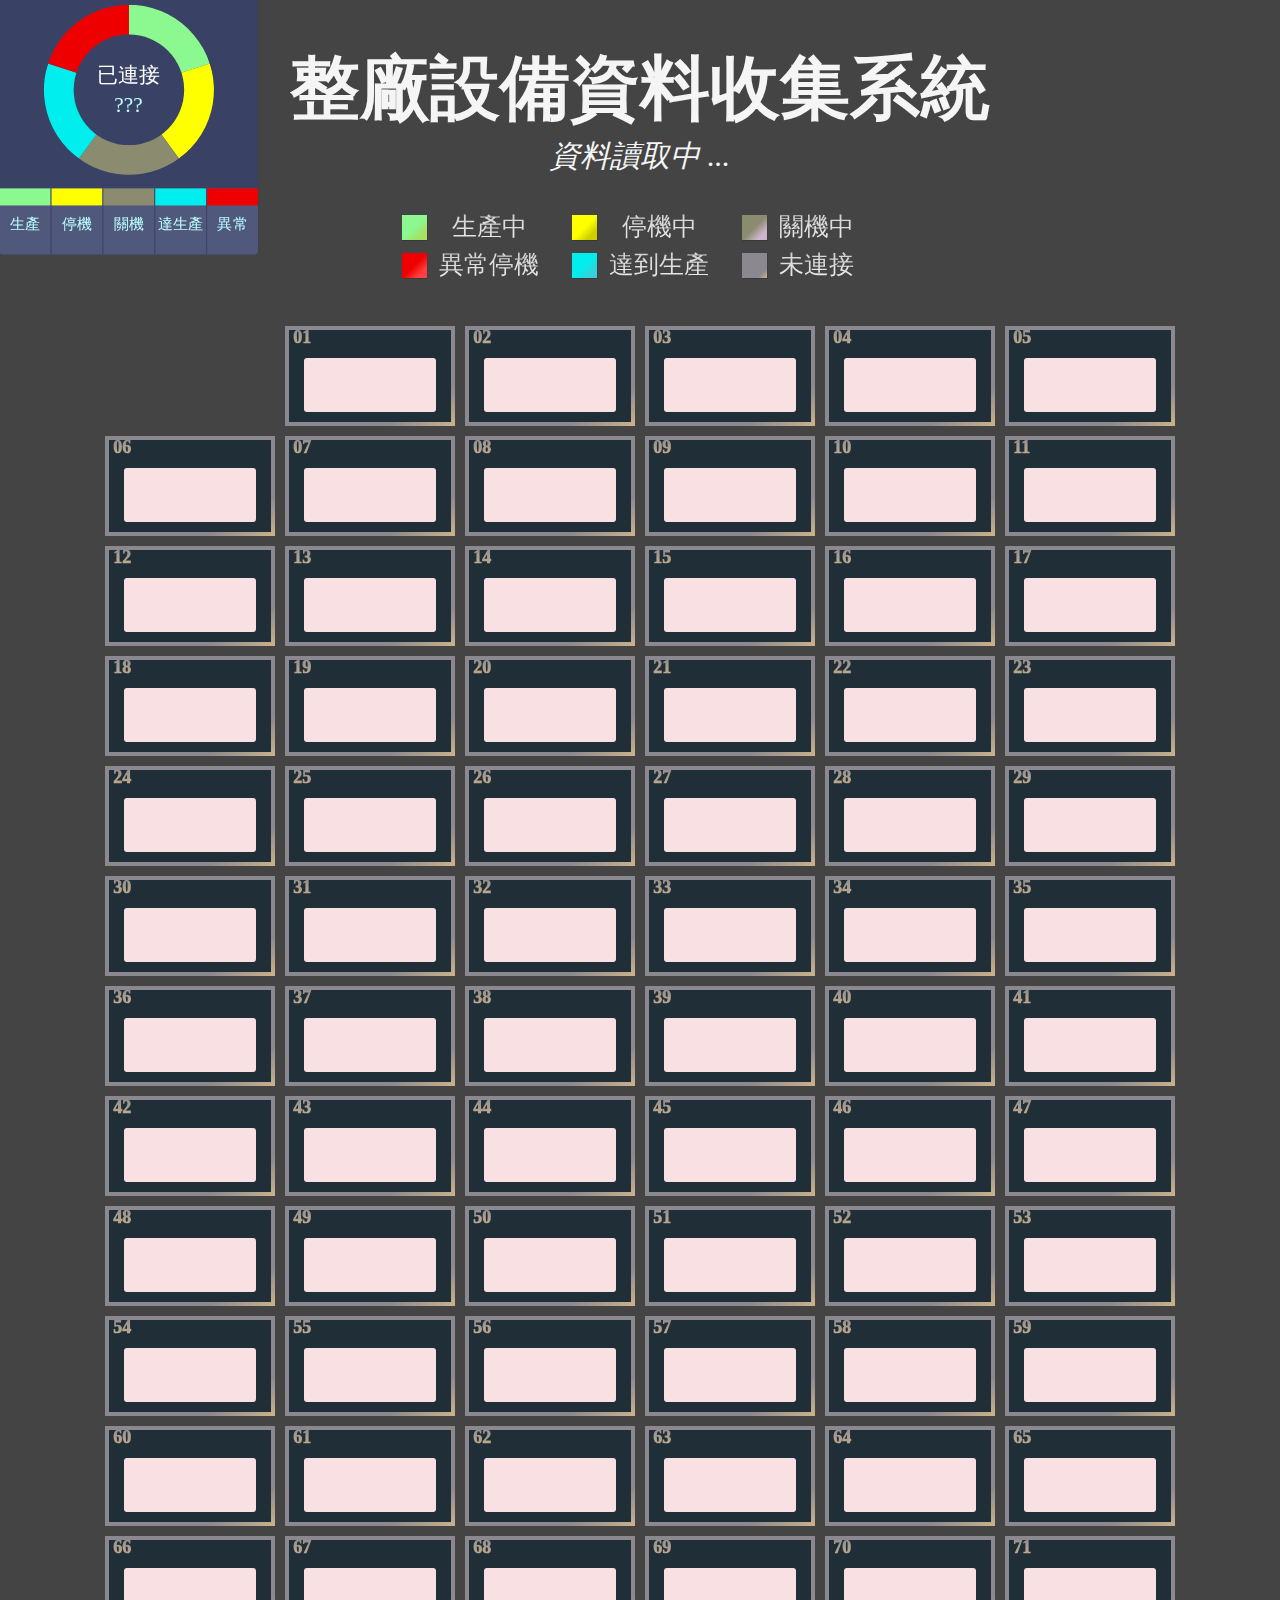
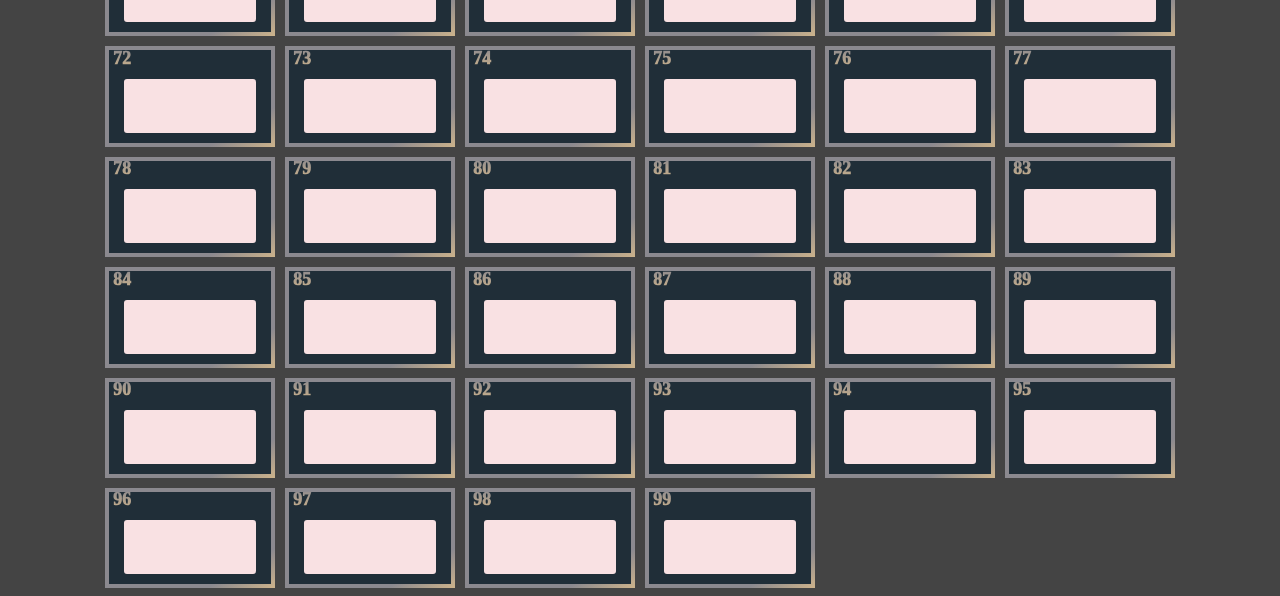
==== commit da6cab46: "MachineData.txt" ====
--- a/index.html
+++ b/index.html
@@ -73,7 +73,7 @@
 	  <div class="no">01</div>
       <div class="status" id="MachineStatus-1">　</div>
 	  <!-- <div class="description">87%</div> -->
-	  <div class="progress-bar" id="Progress-bar-1"><div class="progress-1" id="MachineBar-1"></div></div>
+	  <div class="progress-bar" id="Progress-bar-1"><div class="progress-1" id="MachineBar-1"><p class="bar-text" id="BarText-1"></p></div></div>
     </div>
   </div>	
 
@@ -81,686 +81,686 @@
     <div class="periodic-element-inner" id="element-inner-2">
 	  <div class="no">02</div>
       <div class="status" id="MachineStatus-2">　</div>
-	  <div class="progress-bar" id="Progress-bar-2"><div class="progress-2" id="MachineBar-2"></div></div>
+	  <div class="progress-bar" id="Progress-bar-2"><div class="progress-2" id="MachineBar-2"><p class="bar-text" id="BarText-2"></p></div></div>
     </div>
   </div>
   <div class="periodic-element original" id="MachineData-3" data-description="">
     <div class="periodic-element-inner" id="element-inner-3">
 	  <div class="no">03</div>
       <div class="status" id="MachineStatus-3">　</div>
-	  <div class="progress-bar" id="Progress-bar-3"><div class="progress-3" id="MachineBar-3"></div></div>
+	  <div class="progress-bar" id="Progress-bar-3"><div class="progress-3" id="MachineBar-3"><p class="bar-text" id="BarText-3"></p></div></div>
     </div>
   </div>
   <div class="periodic-element original" id="MachineData-4" data-description="">
     <div class="periodic-element-inner" id="element-inner-4">
 	  <div class="no">04</div>
       <div class="status" id="MachineStatus-4">　</div>
-	  <div class="progress-bar" id="Progress-bar-4"><div class="progress-4" id="MachineBar-4"></div></div>
+	  <div class="progress-bar" id="Progress-bar-4"><div class="progress-4" id="MachineBar-4"><p class="bar-text" id="BarText-4"></p></div></div>
     </div>
   </div>
   <div class="periodic-element original" id="MachineData-5" data-description="">
     <div class="periodic-element-inner" id="element-inner-5">
 	  <div class="no">05</div>
       <div class="status" id="MachineStatus-5">　</div>
-	  <div class="progress-bar" id="Progress-bar-5"><div class="progress-5" id="MachineBar-5"></div></div>
+	  <div class="progress-bar" id="Progress-bar-5"><div class="progress-5" id="MachineBar-5"><p class="bar-text" id="BarText-5"></p></div></div>
     </div>
   </div>
   <div class="periodic-element original" id="MachineData-6" data-description="">
     <div class="periodic-element-inner" id="element-inner-6">
 	  <div class="no">06</div>
       <div class="status" id="MachineStatus-6">　</div>
-	  <div class="progress-bar" id="Progress-bar-6"><div class="progress-6" id="MachineBar-6"></div></div>
+	  <div class="progress-bar" id="Progress-bar-6"><div class="progress-6" id="MachineBar-6"><p class="bar-text" id="BarText-6"></p></div></div>
     </div>
   </div>
   <div class="periodic-element original" id="MachineData-7" data-description="">
     <div class="periodic-element-inner" id="element-inner-7">
 	  <div class="no">07</div>
       <div class="status" id="MachineStatus-7">　</div>
-	  <div class="progress-bar" id="Progress-bar-7"><div class="progress-7" id="MachineBar-7"></div></div>
+	  <div class="progress-bar" id="Progress-bar-7"><div class="progress-7" id="MachineBar-7"><p class="bar-text" id="BarText-7"></p></div></div>
     </div>
   </div>
   <div class="periodic-element original" id="MachineData-8" data-description="">
     <div class="periodic-element-inner" id="element-inner-8">
 	  <div class="no">08</div>
       <div class="status" id="MachineStatus-8">　</div>
-	  <div class="progress-bar" id="Progress-bar-8"><div class="progress-8" id="MachineBar-8"></div></div>
+	  <div class="progress-bar" id="Progress-bar-8"><div class="progress-8" id="MachineBar-8"><p class="bar-text" id="BarText-8"></p></div></div>
     </div>
   </div>
   <div class="periodic-element original" id="MachineData-9" data-description="">
     <div class="periodic-element-inner" id="element-inner-9">
 	  <div class="no">09</div>
       <div class="status" id="MachineStatus-9">　</div>
-	  <div class="progress-bar" id="Progress-bar-9"><div class="progress-9" id="MachineBar-9"></div></div>
+	  <div class="progress-bar" id="Progress-bar-9"><div class="progress-9" id="MachineBar-9"><p class="bar-text" id="BarText-9"></p></div></div>
     </div>
   </div>
   <div class="periodic-element original" id="MachineData-10" data-description="">
     <div class="periodic-element-inner" id="element-inner-10">
 	  <div class="no">10</div>
       <div class="status" id="MachineStatus-10">　</div>
-	  <div class="progress-bar" id="Progress-bar-10"><div class="progress-10" id="MachineBar-10"></div></div>
+	  <div class="progress-bar" id="Progress-bar-10"><div class="progress-10" id="MachineBar-10"><p class="bar-text" id="BarText-10"></p></div></div>
     </div>
   </div>
   <div class="periodic-element original" id="MachineData-11" data-description="">
     <div class="periodic-element-inner" id="element-inner-11">
 	  <div class="no">11</div>
       <div class="status" id="MachineStatus-11">　</div>
-	  <div class="progress-bar" id="Progress-bar-11"><div class="progress-11" id="MachineBar-11"></div></div>
+	  <div class="progress-bar" id="Progress-bar-11"><div class="progress-11" id="MachineBar-11"><p class="bar-text" id="BarText-11"></p></div></div>
     </div>
   </div>
   <div class="periodic-element original" id="MachineData-12" data-description="">
     <div class="periodic-element-inner" id="element-inner-12">
 	  <div class="no">12</div>
       <div class="status" id="MachineStatus-12">　</div>
-	  <div class="progress-bar" id="Progress-bar-12"><div class="progress-12" id="MachineBar-12"></div></div>
+	  <div class="progress-bar" id="Progress-bar-12"><div class="progress-12" id="MachineBar-12"><p class="bar-text" id="BarText-12"></p></div></div>
     </div>
   </div>
   <div class="periodic-element original" id="MachineData-13" data-description="">
     <div class="periodic-element-inner" id="element-inner-13">
 	  <div class="no">13</div>
       <div class="status" id="MachineStatus-13">　</div>
-	  <div class="progress-bar" id="Progress-bar-13"><div class="progress-13" id="MachineBar-13"></div></div>
+	  <div class="progress-bar" id="Progress-bar-13"><div class="progress-13" id="MachineBar-13"><p class="bar-text" id="BarText-13"></p></div></div>
     </div>
   </div>
   <div class="periodic-element original" id="MachineData-14" data-description="">
     <div class="periodic-element-inner" id="element-inner-14">
 	  <div class="no">14</div>
       <div class="status" id="MachineStatus-14">　</div>
-	  <div class="progress-bar" id="Progress-bar-14"><div class="progress-14" id="MachineBar-14"></div></div>
+	  <div class="progress-bar" id="Progress-bar-14"><div class="progress-14" id="MachineBar-14"><p class="bar-text" id="BarText-14"></p></div></div>
     </div>
   </div>
   <div class="periodic-element original" id="MachineData-15" data-description="">
     <div class="periodic-element-inner" id="element-inner-15">
 	  <div class="no">15</div>
       <div class="status" id="MachineStatus-15">　</div>
-	  <div class="progress-bar" id="Progress-bar-15"><div class="progress-15" id="MachineBar-15"></div></div>
+	  <div class="progress-bar" id="Progress-bar-15"><div class="progress-15" id="MachineBar-15"><p class="bar-text" id="BarText-15"></p></div></div>
     </div>
   </div>
   <div class="periodic-element original" id="MachineData-16" data-description="">
     <div class="periodic-element-inner" id="element-inner-16">
 	  <div class="no">16</div>
       <div class="status" id="MachineStatus-16">　</div>
-	  <div class="progress-bar" id="Progress-bar-16"><div class="progress-16" id="MachineBar-16"></div></div>
+	  <div class="progress-bar" id="Progress-bar-16"><div class="progress-16" id="MachineBar-16"><p class="bar-text" id="BarText-16"></p></div></div>
     </div>
   </div>
   <div class="periodic-element original" id="MachineData-17" data-description="">
     <div class="periodic-element-inner" id="element-inner-17">
 	  <div class="no">17</div>
       <div class="status" id="MachineStatus-17">　</div>
-	  <div class="progress-bar" id="Progress-bar-17"><div class="progress-17" id="MachineBar-17"></div></div>
+	  <div class="progress-bar" id="Progress-bar-17"><div class="progress-17" id="MachineBar-17"><p class="bar-text" id="BarText-17"></p></div></div>
     </div>
   </div>
   <div class="periodic-element original" id="MachineData-18" data-description="">
     <div class="periodic-element-inner" id="element-inner-18">
 	  <div class="no">18</div>
       <div class="status" id="MachineStatus-18">　</div>
-	  <div class="progress-bar" id="Progress-bar-18"><div class="progress-18" id="MachineBar-18"></div></div>
+	  <div class="progress-bar" id="Progress-bar-18"><div class="progress-18" id="MachineBar-18"><p class="bar-text" id="BarText-18"></p></div></div>
     </div>
   </div>
   <div class="periodic-element original" id="MachineData-19" data-description="">
     <div class="periodic-element-inner" id="element-inner-19">
 	  <div class="no">19</div>
       <div class="status" id="MachineStatus-19">　</div>
-	  <div class="progress-bar" id="Progress-bar-19"><div class="progress-19" id="MachineBar-19"></div></div>
+	  <div class="progress-bar" id="Progress-bar-19"><div class="progress-19" id="MachineBar-19"><p class="bar-text" id="BarText-19"></p></div></div>
     </div>
   </div>
   <div class="periodic-element original" id="MachineData-20" data-description="">
     <div class="periodic-element-inner" id="element-inner-20">
 	  <div class="no">20</div>
       <div class="status" id="MachineStatus-20">　</div>
-	  <div class="progress-bar" id="Progress-bar-20"><div class="progress-20" id="MachineBar-20"></div></div>
+	  <div class="progress-bar" id="Progress-bar-20"><div class="progress-20" id="MachineBar-20"><p class="bar-text" id="BarText-20"></p></div></div>
     </div>
   </div>
   <div class="periodic-element original" id="MachineData-21" data-description="">
     <div class="periodic-element-inner" id="element-inner-21">
 	  <div class="no">21</div>
       <div class="status" id="MachineStatus-21">　</div>
-	  <div class="progress-bar" id="Progress-bar-21"><div class="progress-21" id="MachineBar-21"></div></div>
+	  <div class="progress-bar" id="Progress-bar-21"><div class="progress-21" id="MachineBar-21"><p class="bar-text" id="BarText-21"></p></div></div>
     </div>
   </div>
   <div class="periodic-element original" id="MachineData-22" data-description="">
     <div class="periodic-element-inner" id="element-inner-22">
 	  <div class="no">22</div>
       <div class="status" id="MachineStatus-22">　</div>
-	  <div class="progress-bar" id="Progress-bar-22"><div class="progress-22" id="MachineBar-22"></div></div>
+	  <div class="progress-bar" id="Progress-bar-22"><div class="progress-22" id="MachineBar-22"><p class="bar-text" id="BarText-22"></p></div></div>
     </div>
   </div>
   <div class="periodic-element original" id="MachineData-23" data-description="">
     <div class="periodic-element-inner" id="element-inner-23">
 	  <div class="no">23</div>
       <div class="status" id="MachineStatus-23">　</div>
-	  <div class="progress-bar" id="Progress-bar-23"><div class="progress-23" id="MachineBar-23"></div></div>
+	  <div class="progress-bar" id="Progress-bar-23"><div class="progress-23" id="MachineBar-23"><p class="bar-text" id="BarText-23"></p></div></div>
     </div>
   </div>
   <div class="periodic-element original" id="MachineData-24" data-description="">
     <div class="periodic-element-inner" id="element-inner-24">
 	  <div class="no">24</div>
       <div class="status" id="MachineStatus-24">　</div>
-	  <div class="progress-bar" id="Progress-bar-24"><div class="progress-24" id="MachineBar-24"></div></div>
+	  <div class="progress-bar" id="Progress-bar-24"><div class="progress-24" id="MachineBar-24"><p class="bar-text" id="BarText-24"></p></div></div>
     </div>
   </div>
   <div class="periodic-element original" id="MachineData-25" data-description="">
     <div class="periodic-element-inner" id="element-inner-25">
 	  <div class="no">25</div>
       <div class="status" id="MachineStatus-25">　</div>
-	  <div class="progress-bar" id="Progress-bar-25"><div class="progress-25" id="MachineBar-25"></div></div>
+	  <div class="progress-bar" id="Progress-bar-25"><div class="progress-25" id="MachineBar-25"><p class="bar-text" id="BarText-25"></p></div></div>
     </div>
   </div>
   <div class="periodic-element original" id="MachineData-26" data-description="">
     <div class="periodic-element-inner" id="element-inner-26">
 	  <div class="no">26</div>
       <div class="status" id="MachineStatus-26">　</div>
-	  <div class="progress-bar" id="Progress-bar-26"><div class="progress-26" id="MachineBar-26"></div></div>
+	  <div class="progress-bar" id="Progress-bar-26"><div class="progress-26" id="MachineBar-26"><p class="bar-text" id="BarText-26"></p></div></div>
     </div>
   </div>
   <div class="periodic-element original" id="MachineData-27" data-description="">
     <div class="periodic-element-inner" id="element-inner-27">
 	  <div class="no">27</div>
       <div class="status" id="MachineStatus-27">　</div>
-	  <div class="progress-bar" id="Progress-bar-27"><div class="progress-27" id="MachineBar-27"></div></div>
+	  <div class="progress-bar" id="Progress-bar-27"><div class="progress-27" id="MachineBar-27"><p class="bar-text" id="BarText-27"></p></div></div>
     </div>
   </div>
   <div class="periodic-element original" id="MachineData-28" data-description="">
     <div class="periodic-element-inner" id="element-inner-28">
 	  <div class="no">28</div>
       <div class="status" id="MachineStatus-28">　</div>
-	  <div class="progress-bar" id="Progress-bar-28"><div class="progress-28" id="MachineBar-28"></div></div>
+	  <div class="progress-bar" id="Progress-bar-28"><div class="progress-28" id="MachineBar-28"><p class="bar-text" id="BarText-28"></p></div></div>
     </div>
   </div>
   <div class="periodic-element original" id="MachineData-29" data-description="">
     <div class="periodic-element-inner" id="element-inner-29">
 	  <div class="no">29</div>
       <div class="status" id="MachineStatus-29">　</div>
-	  <div class="progress-bar" id="Progress-bar-29"><div class="progress-29" id="MachineBar-29"></div></div>
+	  <div class="progress-bar" id="Progress-bar-29"><div class="progress-29" id="MachineBar-29"><p class="bar-text" id="BarText-29"></p></div></div>
     </div>
   </div>
   <div class="periodic-element original" id="MachineData-30" data-description="">
     <div class="periodic-element-inner" id="element-inner-30">
 	  <div class="no">30</div>
       <div class="status" id="MachineStatus-30">　</div>
-	  <div class="progress-bar" id="Progress-bar-30"><div class="progress-30" id="MachineBar-30"></div></div>
+	  <div class="progress-bar" id="Progress-bar-30"><div class="progress-30" id="MachineBar-30"><p class="bar-text" id="BarText-30"></p></div></div>
     </div>
   </div>
   <div class="periodic-element original" id="MachineData-31" data-description="">
     <div class="periodic-element-inner" id="element-inner-31">
 	  <div class="no">31</div>
       <div class="status" id="MachineStatus-31">　</div>
-	  <div class="progress-bar" id="Progress-bar-31"><div class="progress-31" id="MachineBar-31"></div></div>
+	  <div class="progress-bar" id="Progress-bar-31"><div class="progress-31" id="MachineBar-31"><p class="bar-text" id="BarText-31"></p></div></div>
     </div>
   </div>
   <div class="periodic-element original" id="MachineData-32" data-description="">
     <div class="periodic-element-inner" id="element-inner-32">
 	  <div class="no">32</div>
       <div class="status" id="MachineStatus-32">　</div>
-	  <div class="progress-bar" id="Progress-bar-32"><div class="progress-32" id="MachineBar-32"></div></div>
+	  <div class="progress-bar" id="Progress-bar-32"><div class="progress-32" id="MachineBar-32"><p class="bar-text" id="BarText-32"></p></div></div>
     </div>
   </div>
   <div class="periodic-element original" id="MachineData-33" data-description="">
     <div class="periodic-element-inner" id="element-inner-33">
 	  <div class="no">33</div>
       <div class="status" id="MachineStatus-33">　</div>
-	  <div class="progress-bar" id="Progress-bar-33"><div class="progress-33" id="MachineBar-33"></div></div>
+	  <div class="progress-bar" id="Progress-bar-33"><div class="progress-33" id="MachineBar-33"><p class="bar-text" id="BarText-33"></p></div></div>
     </div>
   </div>
   <div class="periodic-element original" id="MachineData-34" data-description="">
     <div class="periodic-element-inner" id="element-inner-34">
 	  <div class="no">34</div>
       <div class="status" id="MachineStatus-34">　</div>
-	  <div class="progress-bar" id="Progress-bar-34"><div class="progress-34" id="MachineBar-34"></div></div>
+	  <div class="progress-bar" id="Progress-bar-34"><div class="progress-34" id="MachineBar-34"><p class="bar-text" id="BarText-34"></p></div></div>
     </div>
   </div>
   <div class="periodic-element original" id="MachineData-35" data-description="">
     <div class="periodic-element-inner" id="element-inner-35">
 	  <div class="no">35</div>
       <div class="status" id="MachineStatus-35">　</div>
-	  <div class="progress-bar" id="Progress-bar-35"><div class="progress-35" id="MachineBar-35"></div></div>
+	  <div class="progress-bar" id="Progress-bar-35"><div class="progress-35" id="MachineBar-35"><p class="bar-text" id="BarText-35"></p></div></div>
     </div>
   </div>
   <div class="periodic-element original" id="MachineData-36" data-description="">
     <div class="periodic-element-inner" id="element-inner-36">
 	  <div class="no">36</div>
       <div class="status" id="MachineStatus-36">　</div>
-	  <div class="progress-bar" id="Progress-bar-36"><div class="progress-36" id="MachineBar-36"></div></div>
+	  <div class="progress-bar" id="Progress-bar-36"><div class="progress-36" id="MachineBar-36"><p class="bar-text" id="BarText-36"></p></div></div>
     </div>
   </div>
   <div class="periodic-element original" id="MachineData-37" data-description="">
     <div class="periodic-element-inner" id="element-inner-37">
 	  <div class="no">37</div>
       <div class="status" id="MachineStatus-37">　</div>
-	  <div class="progress-bar" id="Progress-bar-37"><div class="progress-37" id="MachineBar-37"></div></div>
+	  <div class="progress-bar" id="Progress-bar-37"><div class="progress-37" id="MachineBar-37"><p class="bar-text" id="BarText-37"></p></div></div>
     </div>
   </div>
   <div class="periodic-element original" id="MachineData-38" data-description="">
     <div class="periodic-element-inner" id="element-inner-38">
 	  <div class="no">38</div>
       <div class="status" id="MachineStatus-38">　</div>
-	  <div class="progress-bar" id="Progress-bar-38"><div class="progress-38" id="MachineBar-38"></div></div>
+	  <div class="progress-bar" id="Progress-bar-38"><div class="progress-38" id="MachineBar-38"><p class="bar-text" id="BarText-38"></p></div></div>
     </div>
   </div>
   <div class="periodic-element original" id="MachineData-39" data-description="">
     <div class="periodic-element-inner" id="element-inner-39">
 	  <div class="no">39</div>
       <div class="status" id="MachineStatus-39">　</div>
-	  <div class="progress-bar" id="Progress-bar-39"><div class="progress-39" id="MachineBar-39"></div></div>
+	  <div class="progress-bar" id="Progress-bar-39"><div class="progress-39" id="MachineBar-39"><p class="bar-text" id="BarText-39"></p></div></div>
     </div>
   </div>
   <div class="periodic-element original" id="MachineData-40" data-description="">
     <div class="periodic-element-inner" id="element-inner-40">
 	  <div class="no">40</div>
       <div class="status" id="MachineStatus-40">　</div>
-	  <div class="progress-bar" id="Progress-bar-40"><div class="progress-40" id="MachineBar-40"></div></div>
+	  <div class="progress-bar" id="Progress-bar-40"><div class="progress-40" id="MachineBar-40"><p class="bar-text" id="BarText-40"></p></div></div>
     </div>
   </div>
   <div class="periodic-element original" id="MachineData-41" data-description="">
     <div class="periodic-element-inner" id="element-inner-41">
 	  <div class="no">41</div>
       <div class="status" id="MachineStatus-41">　</div>
-	  <div class="progress-bar" id="Progress-bar-41"><div class="progress-41" id="MachineBar-41"></div></div>
+	  <div class="progress-bar" id="Progress-bar-41"><div class="progress-41" id="MachineBar-41"><p class="bar-text" id="BarText-41"></p></div></div>
     </div>
   </div>
   <div class="periodic-element original" id="MachineData-42" data-description="">
     <div class="periodic-element-inner" id="element-inner-42">
 	  <div class="no">42</div>
       <div class="status" id="MachineStatus-42">　</div>
-	  <div class="progress-bar" id="Progress-bar-42"><div class="progress-42" id="MachineBar-42"></div></div>
+	  <div class="progress-bar" id="Progress-bar-42"><div class="progress-42" id="MachineBar-42"><p class="bar-text" id="BarText-42"></p></div></div>
     </div>
   </div>
   <div class="periodic-element original" id="MachineData-43" data-description="">
     <div class="periodic-element-inner" id="element-inner-43">
 	  <div class="no">43</div>
       <div class="status" id="MachineStatus-43">　</div>
-	  <div class="progress-bar" id="Progress-bar-43"><div class="progress-43" id="MachineBar-43"></div></div>
+	  <div class="progress-bar" id="Progress-bar-43"><div class="progress-43" id="MachineBar-43"><p class="bar-text" id="BarText-43"></p></div></div>
     </div>
   </div>
   <div class="periodic-element original" id="MachineData-44" data-description="">
     <div class="periodic-element-inner" id="element-inner-44">
 	  <div class="no">44</div>
       <div class="status" id="MachineStatus-44">　</div>
-	  <div class="progress-bar" id="Progress-bar-44"><div class="progress-44" id="MachineBar-44"></div></div>
+	  <div class="progress-bar" id="Progress-bar-44"><div class="progress-44" id="MachineBar-44"><p class="bar-text" id="BarText-44"></p></div></div>
     </div>
   </div>
   <div class="periodic-element original" id="MachineData-45" data-description="">
     <div class="periodic-element-inner" id="element-inner-45">
 	  <div class="no">45</div>
       <div class="status" id="MachineStatus-45">　</div>
-	  <div class="progress-bar" id="Progress-bar-45"><div class="progress-45" id="MachineBar-45"></div></div>
+	  <div class="progress-bar" id="Progress-bar-45"><div class="progress-45" id="MachineBar-45"><p class="bar-text" id="BarText-45"></p></div></div>
     </div>
   </div>
   <div class="periodic-element original" id="MachineData-46" data-description="">
     <div class="periodic-element-inner" id="element-inner-46">
 	  <div class="no">46</div>
       <div class="status" id="MachineStatus-46">　</div>
-	  <div class="progress-bar" id="Progress-bar-46"><div class="progress-46" id="MachineBar-46"></div></div>
+	  <div class="progress-bar" id="Progress-bar-46"><div class="progress-46" id="MachineBar-46"><p class="bar-text" id="BarText-46"></p></div></div>
     </div>
   </div>
   <div class="periodic-element original" id="MachineData-47" data-description="">
     <div class="periodic-element-inner" id="element-inner-47">
 	  <div class="no">47</div>
       <div class="status" id="MachineStatus-47">　</div>
-	  <div class="progress-bar" id="Progress-bar-47"><div class="progress-47" id="MachineBar-47"></div></div>
+	  <div class="progress-bar" id="Progress-bar-47"><div class="progress-47" id="MachineBar-47"><p class="bar-text" id="BarText-47"></p></div></div>
     </div>
   </div>
   <div class="periodic-element original" id="MachineData-48" data-description="">
     <div class="periodic-element-inner" id="element-inner-48">
 	  <div class="no">48</div>
       <div class="status" id="MachineStatus-48">　</div>
-	  <div class="progress-bar" id="Progress-bar-48"><div class="progress-48" id="MachineBar-48"></div></div>
+	  <div class="progress-bar" id="Progress-bar-48"><div class="progress-48" id="MachineBar-48"><p class="bar-text" id="BarText-48"></p></div></div>
     </div>
   </div>
   <div class="periodic-element original" id="MachineData-49" data-description="">
     <div class="periodic-element-inner" id="element-inner-49">
 	  <div class="no">49</div>
       <div class="status" id="MachineStatus-49">　</div>
-	  <div class="progress-bar" id="Progress-bar-49"><div class="progress-49" id="MachineBar-49"></div></div>
+	  <div class="progress-bar" id="Progress-bar-49"><div class="progress-49" id="MachineBar-49"><p class="bar-text" id="BarText-49"></p></div></div>
     </div>
   </div>
   <div class="periodic-element original" id="MachineData-50" data-description="">
     <div class="periodic-element-inner" id="element-inner-50">
 	  <div class="no">50</div>
       <div class="status" id="MachineStatus-50">　</div>
-	  <div class="progress-bar" id="Progress-bar-50"><div class="progress-50" id="MachineBar-50"></div></div>
+	  <div class="progress-bar" id="Progress-bar-50"><div class="progress-50" id="MachineBar-50"><p class="bar-text" id="BarText-50"></p></div></div>
     </div>
   </div>
   <div class="periodic-element original" id="MachineData-51" data-description="">
     <div class="periodic-element-inner" id="element-inner-51">
 	  <div class="no">51</div>
       <div class="status" id="MachineStatus-51">　</div>
-	  <div class="progress-bar" id="Progress-bar-51"><div class="progress-51" id="MachineBar-51"></div></div>
+	  <div class="progress-bar" id="Progress-bar-51"><div class="progress-51" id="MachineBar-51"><p class="bar-text" id="BarText-51"></p></div></div>
     </div>
   </div>
   <div class="periodic-element original" id="MachineData-52" data-description="">
     <div class="periodic-element-inner" id="element-inner-52">
 	  <div class="no">52</div>
       <div class="status" id="MachineStatus-52">　</div>
-	  <div class="progress-bar" id="Progress-bar-52"><div class="progress-52" id="MachineBar-52"></div></div>
+	  <div class="progress-bar" id="Progress-bar-52"><div class="progress-52" id="MachineBar-52"><p class="bar-text" id="BarText-52"></p></div></div>
     </div>
   </div>
   <div class="periodic-element original" id="MachineData-53" data-description="">
     <div class="periodic-element-inner" id="element-inner-53">
 	  <div class="no">53</div>
       <div class="status" id="MachineStatus-53">　</div>
-	  <div class="progress-bar" id="Progress-bar-53"><div class="progress-53" id="MachineBar-53"></div></div>
+	  <div class="progress-bar" id="Progress-bar-53"><div class="progress-53" id="MachineBar-53"><p class="bar-text" id="BarText-53"></p></div></div>
     </div>
   </div>
   <div class="periodic-element original" id="MachineData-54" data-description="">
     <div class="periodic-element-inner" id="element-inner-54">
 	  <div class="no">54</div>
       <div class="status" id="MachineStatus-54">　</div>
-	  <div class="progress-bar" id="Progress-bar-54"><div class="progress-54" id="MachineBar-54"></div></div>
+	  <div class="progress-bar" id="Progress-bar-54"><div class="progress-54" id="MachineBar-54"><p class="bar-text" id="BarText-54"></p></div></div>
     </div>
   </div>
   <div class="periodic-element original" id="MachineData-55" data-description="">
     <div class="periodic-element-inner" id="element-inner-55">
 	  <div class="no">55</div>
       <div class="status" id="MachineStatus-55">　</div>
-	  <div class="progress-bar" id="Progress-bar-55"><div class="progress-55" id="MachineBar-55"></div></div>
+	  <div class="progress-bar" id="Progress-bar-55"><div class="progress-55" id="MachineBar-55"><p class="bar-text" id="BarText-55"></p></div></div>
     </div>
   </div>
   <div class="periodic-element original" id="MachineData-56" data-description="">
     <div class="periodic-element-inner" id="element-inner-56">
 	  <div class="no">56</div>
       <div class="status" id="MachineStatus-56">　</div>
-	  <div class="progress-bar" id="Progress-bar-56"><div class="progress-56" id="MachineBar-56"></div></div>
+	  <div class="progress-bar" id="Progress-bar-56"><div class="progress-56" id="MachineBar-56"><p class="bar-text" id="BarText-56"></p></div></div>
     </div>
   </div>
   <div class="periodic-element original" id="MachineData-57" data-description="">
     <div class="periodic-element-inner" id="element-inner-57">
 	  <div class="no">57</div>
       <div class="status" id="MachineStatus-57">　</div>
-	  <div class="progress-bar" id="Progress-bar-57"><div class="progress-57" id="MachineBar-57"></div></div>
+	  <div class="progress-bar" id="Progress-bar-57"><div class="progress-57" id="MachineBar-57"><p class="bar-text" id="BarText-57"></p></div></div>
     </div>
   </div>
   <div class="periodic-element original" id="MachineData-58" data-description="">
     <div class="periodic-element-inner" id="element-inner-58">
 	  <div class="no">58</div>
       <div class="status" id="MachineStatus-58">　</div>
-	  <div class="progress-bar" id="Progress-bar-58"><div class="progress-58" id="MachineBar-58"></div></div>
+	  <div class="progress-bar" id="Progress-bar-58"><div class="progress-58" id="MachineBar-58"><p class="bar-text" id="BarText-58"></p></div></div>
     </div>
   </div>
   <div class="periodic-element original" id="MachineData-59" data-description="">
     <div class="periodic-element-inner" id="element-inner-59">
 	  <div class="no">59</div>
       <div class="status" id="MachineStatus-59">　</div>
-	  <div class="progress-bar" id="Progress-bar-59"><div class="progress-59" id="MachineBar-59"></div></div>
+	  <div class="progress-bar" id="Progress-bar-59"><div class="progress-59" id="MachineBar-59"><p class="bar-text" id="BarText-59"></p></div></div>
     </div>
   </div>
   <div class="periodic-element original" id="MachineData-60" data-description="">
     <div class="periodic-element-inner" id="element-inner-60">
 	  <div class="no">60</div>
       <div class="status" id="MachineStatus-60">　</div>
-	  <div class="progress-bar" id="Progress-bar-60"><div class="progress-60" id="MachineBar-60"></div></div>
+	  <div class="progress-bar" id="Progress-bar-60"><div class="progress-60" id="MachineBar-60"><p class="bar-text" id="BarText-60"></p></div></div>
     </div>
   </div>
   <div class="periodic-element original" id="MachineData-61" data-description="">
     <div class="periodic-element-inner" id="element-inner-61">
 	  <div class="no">61</div>
       <div class="status" id="MachineStatus-61">　</div>
-	  <div class="progress-bar" id="Progress-bar-61"><div class="progress-61" id="MachineBar-61"></div></div>
+	  <div class="progress-bar" id="Progress-bar-61"><div class="progress-61" id="MachineBar-61"><p class="bar-text" id="BarText-61"></p></div></div>
     </div>
   </div>
   <div class="periodic-element original" id="MachineData-62" data-description="">
     <div class="periodic-element-inner" id="element-inner-62">
 	  <div class="no">62</div>
       <div class="status" id="MachineStatus-62">　</div>
-	  <div class="progress-bar" id="Progress-bar-62"><div class="progress-62" id="MachineBar-62"></div></div>
+	  <div class="progress-bar" id="Progress-bar-62"><div class="progress-62" id="MachineBar-62"><p class="bar-text" id="BarText-62"></p></div></div>
     </div>
   </div>
   <div class="periodic-element original" id="MachineData-63" data-description="">
     <div class="periodic-element-inner" id="element-inner-63">
 	  <div class="no">63</div>
       <div class="status" id="MachineStatus-63">　</div>
-	  <div class="progress-bar" id="Progress-bar-63"><div class="progress-63" id="MachineBar-63"></div></div>
+	  <div class="progress-bar" id="Progress-bar-63"><div class="progress-63" id="MachineBar-63"><p class="bar-text" id="BarText-63"></p></div></div>
     </div>
   </div>
   <div class="periodic-element original" id="MachineData-64" data-description="">
     <div class="periodic-element-inner" id="element-inner-64">
 	  <div class="no">64</div>
       <div class="status" id="MachineStatus-64">　</div>
-	  <div class="progress-bar" id="Progress-bar-64"><div class="progress-64" id="MachineBar-64"></div></div>
+	  <div class="progress-bar" id="Progress-bar-64"><div class="progress-64" id="MachineBar-64"><p class="bar-text" id="BarText-64"></p></div></div>
     </div>
   </div>
   <div class="periodic-element original" id="MachineData-65" data-description="">
     <div class="periodic-element-inner" id="element-inner-65">
 	  <div class="no">65</div>
       <div class="status" id="MachineStatus-65">　</div>
-	  <div class="progress-bar" id="Progress-bar-65"><div class="progress-65" id="MachineBar-65"></div></div>
+	  <div class="progress-bar" id="Progress-bar-65"><div class="progress-65" id="MachineBar-65"><p class="bar-text" id="BarText-65"></p></div></div>
     </div>
   </div>
   <div class="periodic-element original" id="MachineData-66" data-description="">
     <div class="periodic-element-inner" id="element-inner-66">
 	  <div class="no">66</div>
       <div class="status" id="MachineStatus-66">　</div>
-	  <div class="progress-bar" id="Progress-bar-66"><div class="progress-66" id="MachineBar-66"></div></div>
+	  <div class="progress-bar" id="Progress-bar-66"><div class="progress-66" id="MachineBar-66"><p class="bar-text" id="BarText-66"></p></div></div>
     </div>
   </div>
   <div class="periodic-element original" id="MachineData-67" data-description="">
     <div class="periodic-element-inner" id="element-inner-67">
 	  <div class="no">67</div>
       <div class="status" id="MachineStatus-67">　</div>
-	  <div class="progress-bar" id="Progress-bar-67"><div class="progress-67" id="MachineBar-67"></div></div>
+	  <div class="progress-bar" id="Progress-bar-67"><div class="progress-67" id="MachineBar-67"><p class="bar-text" id="BarText-67"></p></div></div>
     </div>
   </div>
   <div class="periodic-element original" id="MachineData-68" data-description="">
     <div class="periodic-element-inner" id="element-inner-68">
 	  <div class="no">68</div>
       <div class="status" id="MachineStatus-68">　</div>
-	  <div class="progress-bar" id="Progress-bar-68"><div class="progress-68" id="MachineBar-68"></div></div>
+	  <div class="progress-bar" id="Progress-bar-68"><div class="progress-68" id="MachineBar-68"><p class="bar-text" id="BarText-68"></p></div></div>
     </div>
   </div>
   <div class="periodic-element original" id="MachineData-69" data-description="">
     <div class="periodic-element-inner" id="element-inner-69">
 	  <div class="no">69</div>
       <div class="status" id="MachineStatus-69">　</div>
-	  <div class="progress-bar" id="Progress-bar-69"><div class="progress-69" id="MachineBar-69"></div></div>
+	  <div class="progress-bar" id="Progress-bar-69"><div class="progress-69" id="MachineBar-69"><p class="bar-text" id="BarText-69"></p></div></div>
     </div>
   </div>
   <div class="periodic-element original" id="MachineData-70" data-description="">
     <div class="periodic-element-inner" id="element-inner-70">
 	  <div class="no">70</div>
       <div class="status" id="MachineStatus-70">　</div>
-	  <div class="progress-bar" id="Progress-bar-70"><div class="progress-70" id="MachineBar-70"></div></div>
+	  <div class="progress-bar" id="Progress-bar-70"><div class="progress-70" id="MachineBar-70"><p class="bar-text" id="BarText-70"></p></div></div>
     </div>
   </div>
   <div class="periodic-element original" id="MachineData-71" data-description="">
     <div class="periodic-element-inner" id="element-inner-71">
 	  <div class="no">71</div>
       <div class="status" id="MachineStatus-71">　</div>
-	  <div class="progress-bar" id="Progress-bar-71"><div class="progress-71" id="MachineBar-71"></div></div>
+	  <div class="progress-bar" id="Progress-bar-71"><div class="progress-71" id="MachineBar-71"><p class="bar-text" id="BarText-71"></p></div></div>
     </div>
   </div>
   <div class="periodic-element original" id="MachineData-72" data-description="">
     <div class="periodic-element-inner" id="element-inner-72">
 	  <div class="no">72</div>
       <div class="status" id="MachineStatus-72">　</div>
-	  <div class="progress-bar" id="Progress-bar-72"><div class="progress-72" id="MachineBar-72"></div></div>
+	  <div class="progress-bar" id="Progress-bar-72"><div class="progress-72" id="MachineBar-72"><p class="bar-text" id="BarText-72"></p></div></div>
     </div>
   </div>
   <div class="periodic-element original" id="MachineData-73" data-description="">
     <div class="periodic-element-inner" id="element-inner-73">
 	  <div class="no">73</div>
       <div class="status" id="MachineStatus-73">　</div>
-	  <div class="progress-bar" id="Progress-bar-73"><div class="progress-73" id="MachineBar-73"></div></div>
+	  <div class="progress-bar" id="Progress-bar-73"><div class="progress-73" id="MachineBar-73"><p class="bar-text" id="BarText-73"></p></div></div>
     </div>
   </div>
   <div class="periodic-element original" id="MachineData-74" data-description="">
     <div class="periodic-element-inner" id="element-inner-74">
 	  <div class="no">74</div>
       <div class="status" id="MachineStatus-74">　</div>
-	  <div class="progress-bar" id="Progress-bar-74"><div class="progress-74" id="MachineBar-74"></div></div>
+	  <div class="progress-bar" id="Progress-bar-74"><div class="progress-74" id="MachineBar-74"><p class="bar-text" id="BarText-74"></p></div></div>
     </div>
   </div>
   <div class="periodic-element original" id="MachineData-75" data-description="">
     <div class="periodic-element-inner" id="element-inner-75">
 	  <div class="no">75</div>
       <div class="status" id="MachineStatus-75">　</div>
-	  <div class="progress-bar" id="Progress-bar-75"><div class="progress-75" id="MachineBar-75"></div></div>
+	  <div class="progress-bar" id="Progress-bar-75"><div class="progress-75" id="MachineBar-75"><p class="bar-text" id="BarText-75"></p></div></div>
     </div>
   </div>
   <div class="periodic-element original" id="MachineData-76" data-description="">
     <div class="periodic-element-inner" id="element-inner-76">
 	  <div class="no">76</div>
       <div class="status" id="MachineStatus-76">　</div>
-	  <div class="progress-bar" id="Progress-bar-76"><div class="progress-76" id="MachineBar-76"></div></div>
+	  <div class="progress-bar" id="Progress-bar-76"><div class="progress-76" id="MachineBar-76"><p class="bar-text" id="BarText-76"></p></div></div>
     </div>
   </div>
   <div class="periodic-element original" id="MachineData-77" data-description="">
     <div class="periodic-element-inner" id="element-inner-77">
 	  <div class="no">77</div>
       <div class="status" id="MachineStatus-77">　</div>
-	  <div class="progress-bar" id="Progress-bar-77"><div class="progress-77" id="MachineBar-77"></div></div>
+	  <div class="progress-bar" id="Progress-bar-77"><div class="progress-77" id="MachineBar-77"><p class="bar-text" id="BarText-77"></p></div></div>
     </div>
   </div>
   <div class="periodic-element original" id="MachineData-78" data-description="">
     <div class="periodic-element-inner" id="element-inner-78">
 	  <div class="no">78</div>
       <div class="status" id="MachineStatus-78">　</div>
-	  <div class="progress-bar" id="Progress-bar-78"><div class="progress-78" id="MachineBar-78"></div></div>
+	  <div class="progress-bar" id="Progress-bar-78"><div class="progress-78" id="MachineBar-78"><p class="bar-text" id="BarText-78"></p></div></div>
     </div>
   </div>
   <div class="periodic-element original" id="MachineData-79" data-description="">
     <div class="periodic-element-inner" id="element-inner-79">
 	  <div class="no">79</div>
       <div class="status" id="MachineStatus-79">　</div>
-	  <div class="progress-bar" id="Progress-bar-79"><div class="progress-79" id="MachineBar-79"></div></div>
+	  <div class="progress-bar" id="Progress-bar-79"><div class="progress-79" id="MachineBar-79"><p class="bar-text" id="BarText-79"></p></div></div>
     </div>
   </div>
   <div class="periodic-element original" id="MachineData-80" data-description="">
     <div class="periodic-element-inner" id="element-inner-80">
 	  <div class="no">80</div>
       <div class="status" id="MachineStatus-80">　</div>
-	  <div class="progress-bar" id="Progress-bar-80"><div class="progress-80" id="MachineBar-80"></div></div>
+	  <div class="progress-bar" id="Progress-bar-80"><div class="progress-80" id="MachineBar-80"><p class="bar-text" id="BarText-80"></p></div></div>
     </div>
   </div>
   <div class="periodic-element original" id="MachineData-81" data-description="">
     <div class="periodic-element-inner" id="element-inner-81">
 	  <div class="no">81</div>
       <div class="status" id="MachineStatus-81">　</div>
-	  <div class="progress-bar" id="Progress-bar-81"><div class="progress-81" id="MachineBar-81"></div></div>
+	  <div class="progress-bar" id="Progress-bar-81"><div class="progress-81" id="MachineBar-81"><p class="bar-text" id="BarText-81"></p></div></div>
     </div>
   </div>
   <div class="periodic-element original" id="MachineData-82" data-description="">
     <div class="periodic-element-inner" id="element-inner-82">
 	  <div class="no">82</div>
       <div class="status" id="MachineStatus-82">　</div>
-	  <div class="progress-bar" id="Progress-bar-82"><div class="progress-82" id="MachineBar-82"></div></div>
+	  <div class="progress-bar" id="Progress-bar-82"><div class="progress-82" id="MachineBar-82"><p class="bar-text" id="BarText-82"></p></div></div>
     </div>
   </div>
   <div class="periodic-element original" id="MachineData-83" data-description="">
     <div class="periodic-element-inner" id="element-inner-83">
 	  <div class="no">83</div>
       <div class="status" id="MachineStatus-83">　</div>
-	  <div class="progress-bar" id="Progress-bar-83"><div class="progress-83" id="MachineBar-83"></div></div>
+	  <div class="progress-bar" id="Progress-bar-83"><div class="progress-83" id="MachineBar-83"><p class="bar-text" id="BarText-83"></p></div></div>
     </div>
   </div>
   <div class="periodic-element original" id="MachineData-84" data-description="">
     <div class="periodic-element-inner" id="element-inner-84">
 	  <div class="no">84</div>
       <div class="status" id="MachineStatus-84">　</div>
-	  <div class="progress-bar" id="Progress-bar-84"><div class="progress-84" id="MachineBar-84"></div></div>
+	  <div class="progress-bar" id="Progress-bar-84"><div class="progress-84" id="MachineBar-84"><p class="bar-text" id="BarText-84"></p></div></div>
     </div>
   </div>
   <div class="periodic-element original" id="MachineData-85" data-description="">
     <div class="periodic-element-inner" id="element-inner-85">
 	  <div class="no">85</div>
       <div class="status" id="MachineStatus-85">　</div>
-	  <div class="progress-bar" id="Progress-bar-85"><div class="progress-85" id="MachineBar-85"></div></div>
+	  <div class="progress-bar" id="Progress-bar-85"><div class="progress-85" id="MachineBar-85"><p class="bar-text" id="BarText-85"></p></div></div>
     </div>
   </div>
   <div class="periodic-element original" id="MachineData-86" data-description="">
     <div class="periodic-element-inner" id="element-inner-86">
 	  <div class="no">86</div>
       <div class="status" id="MachineStatus-86">　</div>
-	  <div class="progress-bar" id="Progress-bar-86"><div class="progress-86" id="MachineBar-86"></div></div>
+	  <div class="progress-bar" id="Progress-bar-86"><div class="progress-86" id="MachineBar-86"><p class="bar-text" id="BarText-86"></p></div></div>
     </div>
   </div>
   <div class="periodic-element original" id="MachineData-87" data-description="">
     <div class="periodic-element-inner" id="element-inner-87">
 	  <div class="no">87</div>
       <div class="status" id="MachineStatus-87">　</div>
-	  <div class="progress-bar" id="Progress-bar-87"><div class="progress-87" id="MachineBar-87"></div></div>
+	  <div class="progress-bar" id="Progress-bar-87"><div class="progress-87" id="MachineBar-87"><p class="bar-text" id="BarText-87"></p></div></div>
     </div>
   </div>
   <div class="periodic-element original" id="MachineData-88" data-description="">
     <div class="periodic-element-inner" id="element-inner-88">
 	  <div class="no">88</div>
       <div class="status" id="MachineStatus-88">　</div>
-	  <div class="progress-bar" id="Progress-bar-88"><div class="progress-88" id="MachineBar-88"></div></div>
+	  <div class="progress-bar" id="Progress-bar-88"><div class="progress-88" id="MachineBar-88"><p class="bar-text" id="BarText-88"></p></div></div>
     </div>
   </div>
   <div class="periodic-element original" id="MachineData-89" data-description="">
     <div class="periodic-element-inner" id="element-inner-89">
 	  <div class="no">89</div>
       <div class="status" id="MachineStatus-89">　</div>
-	  <div class="progress-bar" id="Progress-bar-89"><div class="progress-89" id="MachineBar-89"></div></div>
+	  <div class="progress-bar" id="Progress-bar-89"><div class="progress-89" id="MachineBar-89"><p class="bar-text" id="BarText-89"></p></div></div>
     </div>
   </div>
   <div class="periodic-element original" id="MachineData-90" data-description="">
     <div class="periodic-element-inner" id="element-inner-90">
 	  <div class="no">90</div>
       <div class="status" id="MachineStatus-90">　</div>
-	  <div class="progress-bar" id="Progress-bar-90"><div class="progress-90" id="MachineBar-90"></div></div>
+	  <div class="progress-bar" id="Progress-bar-90"><div class="progress-90" id="MachineBar-90"><p class="bar-text" id="BarText-90"></p></div></div>
     </div>
   </div>
   <div class="periodic-element original" id="MachineData-91" data-description="">
     <div class="periodic-element-inner" id="element-inner-91">
 	  <div class="no">91</div>
       <div class="status" id="MachineStatus-91">　</div>
-	  <div class="progress-bar" id="Progress-bar-91"><div class="progress-91" id="MachineBar-91"></div></div>
+	  <div class="progress-bar" id="Progress-bar-91"><div class="progress-91" id="MachineBar-91"><p class="bar-text" id="BarText-91"></p></div></div>
     </div>
   </div>
   <div class="periodic-element original" id="MachineData-92" data-description="">
     <div class="periodic-element-inner" id="element-inner-92">
 	  <div class="no">92</div>
       <div class="status" id="MachineStatus-92">　</div>
-	  <div class="progress-bar" id="Progress-bar-92"><div class="progress-92" id="MachineBar-92"></div></div>
+	  <div class="progress-bar" id="Progress-bar-92"><div class="progress-92" id="MachineBar-92"><p class="bar-text" id="BarText-92"></p></div></div>
     </div>
   </div>
   <div class="periodic-element original" id="MachineData-93" data-description="">
     <div class="periodic-element-inner" id="element-inner-93">
 	  <div class="no">93</div>
       <div class="status" id="MachineStatus-93">　</div>
-	  <div class="progress-bar" id="Progress-bar-93"><div class="progress-93" id="MachineBar-93"></div></div>
+	  <div class="progress-bar" id="Progress-bar-93"><div class="progress-93" id="MachineBar-93"><p class="bar-text" id="BarText-93"></p></div></div>
     </div>
   </div>
   <div class="periodic-element original" id="MachineData-94" data-description="">
     <div class="periodic-element-inner" id="element-inner-94">
 	  <div class="no">94</div>
       <div class="status" id="MachineStatus-94">　</div>
-	  <div class="progress-bar" id="Progress-bar-94"><div class="progress-94" id="MachineBar-94"></div></div>
+	  <div class="progress-bar" id="Progress-bar-94"><div class="progress-94" id="MachineBar-94"><p class="bar-text" id="BarText-94"></p></div></div>
     </div>
   </div>
   <div class="periodic-element original" id="MachineData-95" data-description="">
     <div class="periodic-element-inner" id="element-inner-95">
 	  <div class="no">95</div>
       <div class="status" id="MachineStatus-95">　</div>
-	  <div class="progress-bar" id="Progress-bar-95"><div class="progress-95" id="MachineBar-95"></div></div>
+	  <div class="progress-bar" id="Progress-bar-95"><div class="progress-95" id="MachineBar-95"><p class="bar-text" id="BarText-95"></p></div></div>
     </div>
   </div>
   <div class="periodic-element original" id="MachineData-96" data-description="">
     <div class="periodic-element-inner" id="element-inner-96">
 	  <div class="no">96</div>
       <div class="status" id="MachineStatus-96">　</div>
-	  <div class="progress-bar" id="Progress-bar-96"><div class="progress-96" id="MachineBar-96"></div></div>
+	  <div class="progress-bar" id="Progress-bar-96"><div class="progress-96" id="MachineBar-96"><p class="bar-text" id="BarText-96"></p></div></div>
     </div>
   </div>
   <div class="periodic-element original" id="MachineData-97" data-description="">
     <div class="periodic-element-inner" id="element-inner-97">
 	  <div class="no">97</div>
       <div class="status" id="MachineStatus-97">　</div>
-	  <div class="progress-bar" id="Progress-bar-97"><div class="progress-97" id="MachineBar-97"></div></div>
+	  <div class="progress-bar" id="Progress-bar-97"><div class="progress-97" id="MachineBar-97"><p class="bar-text" id="BarText-97"></p></div></div>
     </div>
   </div>
   <div class="periodic-element original" id="MachineData-98" data-description="">
     <div class="periodic-element-inner" id="element-inner-98">
 	  <div class="no">98</div>
       <div class="status" id="MachineStatus-98">　</div>
-	  <div class="progress-bar" id="Progress-bar-98"><div class="progress-98" id="MachineBar-98"></div></div>
+	  <div class="progress-bar" id="Progress-bar-98"><div class="progress-98" id="MachineBar-98"><p class="bar-text" id="BarText-98"></p></div></div>
     </div>
   </div>
   <div class="periodic-element original" id="MachineData-99" data-description="">
     <div class="periodic-element-inner" id="element-inner-99">
 	  <div class="no">99</div>
       <div class="status" id="MachineStatus-99">　</div>
-	  <div class="progress-bar" id="Progress-bar-99"><div class="progress-99" id="MachineBar-99"></div></div>
+	  <div class="progress-bar" id="Progress-bar-99"><div class="progress-99" id="MachineBar-99"><p class="bar-text" id="BarText-99"></p></div></div>
     </div>
   </div>
 
--- a/css/style.css
+++ b/css/style.css
@@ -12,14 +12,14 @@
 	--progress-bar-color: #f9e1e3;
 	--progress-color: #FA8072; 	
 	--inner-background: #202e38;
-	--producing-color-1: #FFFF00; 
-	--producing-color-2: #CDCD00;
+	--producing-color-1: #8BF98F; 
+	--producing-color-2: #a7df62; 
 	--error-color-1: #EE0000; 
 	--error-color-2: #FF4040;
-	--stop-color-1: #00EEEE; 
-	--stop-color-2: #37cfdc;
-	--achieveQty-color-1: #8BF98F; 
-	--achieveQty-color-2: #a7df62;
+	--stop-color-1: #FFFF00; 
+	--stop-color-2: #CDCD00; 
+	--achieveQty-color-1: #00EEEE; 
+	--achieveQty-color-2: #37cfdc; 
 	--powerOff-color-1: #8B8B70; 
 	--powerOff-color-2: #CDB5CD;
 	--original-color-1: #8B898F; 
@@ -100,7 +100,7 @@
 		
 		--chart-scale: 0.65;
 		--legend-padding-bottom: 40px;
-		--chart-margin-top: -19.7em;
+		--chart-margin-top: -21em;
 		--chart-margin-left: -3.85em;
 	}
 }
@@ -338,6 +338,7 @@
 	background-color: var(--error-color-1);
 	transform: rotate(72deg);  
 }
+
 /*********************************************/
 
 .legend-table {	
@@ -591,7 +592,13 @@
   grid-row: 1;
 }
 
-
+p.bar-text {
+  position: absolute;
+  top:30px;
+  left:20px;
+  font-size: 20px;
+  color: black;
+}
 
 .progress-bar{
             /* 進度條的槽 */
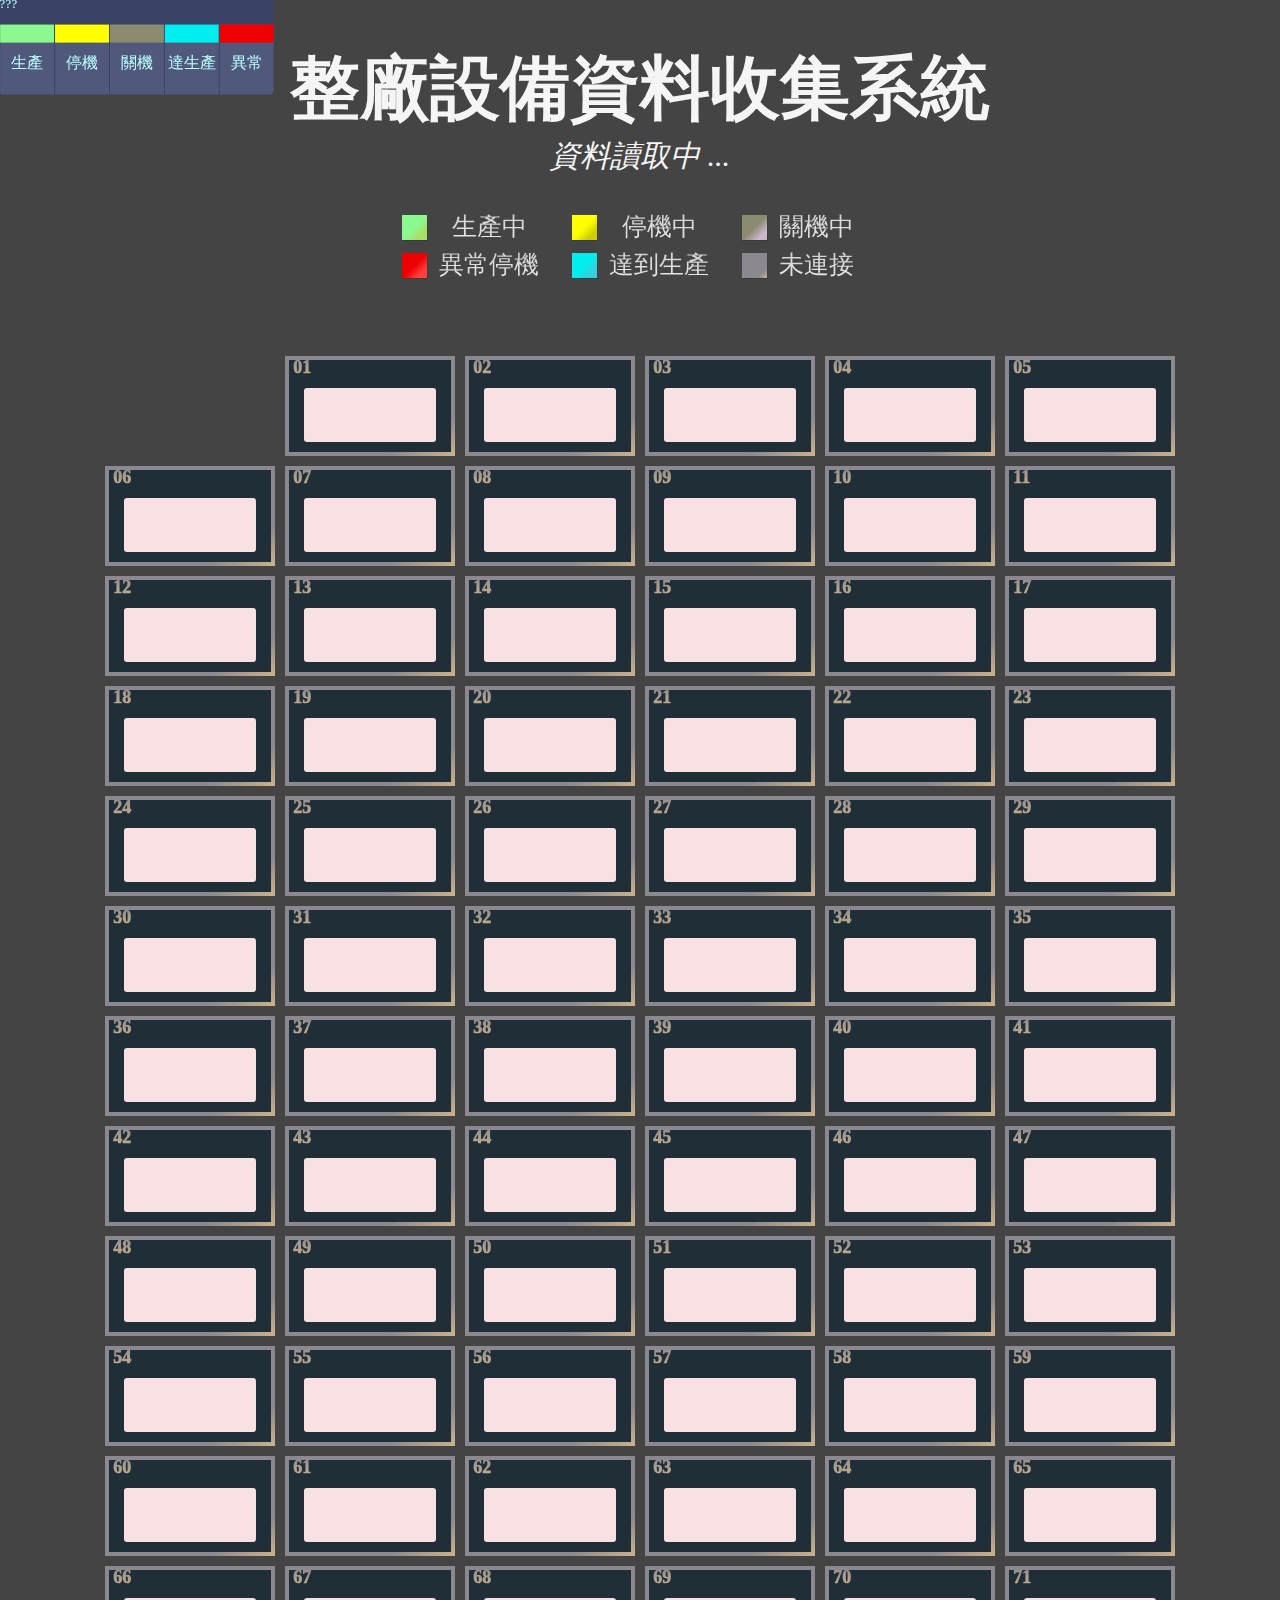
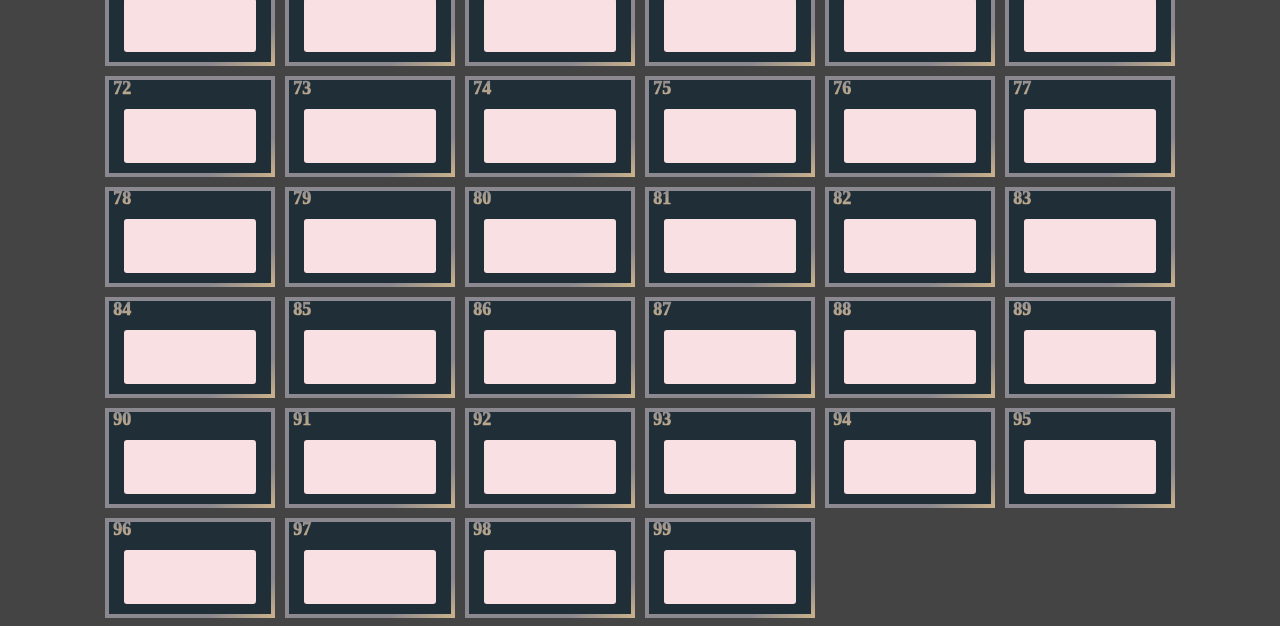
==== commit cb29e948: "MachineData.txt" ====
--- a/index.html
+++ b/index.html
@@ -7,6 +7,7 @@
   <meta http-equiv="Content-Type" content="text/html; charset=utf-8">
   <title>整廠設備</title>
   <link rel="stylesheet" href="css/style.css">
+  <link rel="stylesheet" href="css/style-chart.css">
 </head>
 
 <body>
@@ -30,6 +31,7 @@
 </div>
 
 <div class="donut-chart-block block"> 
+<!--	舊式 Chart
 	<div class="donut-chart">
 		<div id="producing-begin" class="recorte quesito-producing-begin"><div id="quesito-producing" class="quesito quesito-producing"></div></div>
 		<div id="stop-begin" class="recorte quesito-stop-begin"><div id="quesito-stop" class="quesito quesito-stop"></div></div>
@@ -38,6 +40,13 @@
 		<div id="error-begin" class="recorte quesito-error-begin"><div id="quesito-error" class="quesito quesito-error"></div></div>
 		<p class="center-date">已連接<br><span id="ConnectCnt" class="scnd-font-color">???</span></p>        
 	</div>
+-->
+
+	<div class="widget">
+		<p class="center-text">已連接<br><span id="ConnectCnt" class="scnd-font-color">???</span></p>
+		<div id="chart" class="chart-container"></div>
+	</div>
+
 	<ul class="status-percentages horizontal-list">
 		<li>
 			<p class="li-producing li-status scnd-font-color">生產</p>
@@ -1440,11 +1449,14 @@
 
 
 <script type="text/javascript" src="js/jquery-3.3.1.js"></script>
+<script src='js/d3.min.js'></script>
 <script src="js/FactilityBoard.js"></script>
 
 
 
 
+
+
 </body>
 
 </html>
--- a/css/style.css
+++ b/css/style.css
@@ -32,10 +32,10 @@
 		--h5Size: 40px;
 		--legend-markerSize: 35px;
 		
-		--chart-scale: 1.35;
+		--chart-scale: 1.25;
 		--legend-padding-bottom: 70px;
-		--chart-margin-top: -26.2em;
-		--chart-margin-left: 2.8em;
+		--chart-margin-top: -26.8em;
+		--chart-margin-left: 1.9em;
 	}
 }
 @media screen and (min-width: 1700px) and (max-width: 1800px) {
@@ -46,9 +46,9 @@
 		--legend-markerSize: 35px;
 		
 		--chart-scale: 1.2;
-		--legend-padding-bottom: 50px;
-		--chart-margin-top: -25.8em;
-		--chart-margin-left: 1.3em;
+		--legend-padding-bottom: 70px;
+		--chart-margin-top: -27.35em;
+		--chart-margin-left: 1.35em;
 	}
 }
 @media screen and (min-width: 1500px) and (max-width: 1700px) {
@@ -59,8 +59,8 @@
 		--legend-markerSize: 30px;
 		
 		--chart-scale: 1.1;
-		--legend-padding-bottom: 50px;
-		--chart-margin-top: -23.9em;
+		--legend-padding-bottom: 70px;
+		--chart-margin-top: -25.6em;
 		--chart-margin-left: 0.4em;
 	}
 }
@@ -72,9 +72,9 @@
 		--legend-markerSize: 30px;
 		
 		--chart-scale: 1;
-		--legend-padding-bottom: 40px;
-		--chart-margin-top: -24.25em;
-		--chart-margin-left: -0.6em;
+		--legend-padding-bottom: 70px;
+		--chart-margin-top: -26.75em;
+		--chart-margin-left: -0.55em;
 	}
 }
 @media screen and (min-width: 1100px) and (max-width: 1300px) {
@@ -84,10 +84,10 @@
 		--h5Size: 30px;
 		--legend-markerSize: 25px;
 		
-		--chart-scale: 0.85;
-		--legend-padding-bottom: 40px;
-		--chart-margin-top: -22.35em;
-		--chart-margin-left: -2em;
+		--chart-scale: 0.9;
+		--legend-padding-bottom: 70px;
+		--chart-margin-top: -24.85em;
+		--chart-margin-left: -1.5em;
 	}
 }
 @media screen and (min-width: 950px) and (max-width: 1100px) {
@@ -98,10 +98,10 @@
 		--legend-markerSize: 25px;
 		--chart-scale: 0.7;
 		
-		--chart-scale: 0.65;
-		--legend-padding-bottom: 40px;
-		--chart-margin-top: -21em;
-		--chart-margin-left: -3.85em;
+		--chart-scale: 0.7;
+		--legend-padding-bottom: 70px;
+		--chart-margin-top: -25.25em;
+		--chart-margin-left: -3.5em;
 	}
 }
 @media screen and (min-width: 800px) and (max-width: 950px) {
@@ -112,8 +112,8 @@
 		--legend-markerSize: 20px;
 		
 		--chart-scale: 0.65;
-		--legend-padding-bottom: 40px;
-		--chart-margin-top: -20.3em;
+		--legend-padding-bottom: 70px;
+		--chart-margin-top: -23.4em;
 		--chart-margin-left: -3.85em;
 	}
 }
@@ -124,10 +124,10 @@
 		--h5Size: 25px;
 		--legend-markerSize: 20px;
 		
-		--chart-scale: 0.65;
-		--legend-padding-bottom: 40px;
-		--chart-margin-top: -20.3em;
-		--chart-margin-left: -3.85em;
+		--chart-scale: 0.9;
+		--legend-padding-bottom: 370px;
+		--chart-margin-top: -24em;
+		--chart-margin-left: 10em;
 	}
 }
 @media screen and (min-width: 400px) and (max-width: 600px) {
@@ -137,10 +137,10 @@
 		--h5Size: 20px;
 		--legend-markerSize: 18px;
 		
-		--chart-scale: 0.65;
-		--legend-padding-bottom: 40px;
-		--chart-margin-top: -17.4em;
-		--chart-margin-left: -3.85em;
+		--chart-scale: 0.8;
+		--legend-padding-bottom: 350px;
+		--chart-margin-top: -23em;
+		--chart-margin-left: 2.5em;
 	}
 }
 @media screen and (max-width: 400px) {
@@ -150,10 +150,10 @@
 		--h5Size: 20px;
 		--legend-markerSize: 18px;
 		
-		--chart-scale: 0.65;
-		--legend-padding-bottom: 40px;
-		--chart-margin-top: -20.3em;
-		--chart-margin-left: -3.85em;
+		--chart-scale: 0.8;
+		--legend-padding-bottom: 350px;
+		--chart-margin-top: -23em;
+		--chart-margin-left: 8em;
 	}
 }
 
@@ -257,6 +257,7 @@
 /******************************************
 GRAFICO CIRCULAR PIE CHART
 ******************************************/
+/*	舊式 Chart
 .donut-chart {
 	position: relative;
 	width: 200px;
@@ -264,7 +265,6 @@
 	margin: 0 auto 1em;
 	margin-top: 1em;
 	border-radius: 100%;
-	
  }
 p.center-date {
   background: #394264;
@@ -300,11 +300,11 @@
 }   
 
 .quesito-producing-begin{
-	transform: rotate(0deg);	/*起始角度*/
+	transform: rotate(0deg);	/*起始角度
 }
 .quesito-producing {
 	background-color: var(--producing-color-1);
-	transform: rotate(72deg);   /*範圍角度*/
+	transform: rotate(72deg);   /*範圍角度
 }
 
 .quesito-stop-begin{
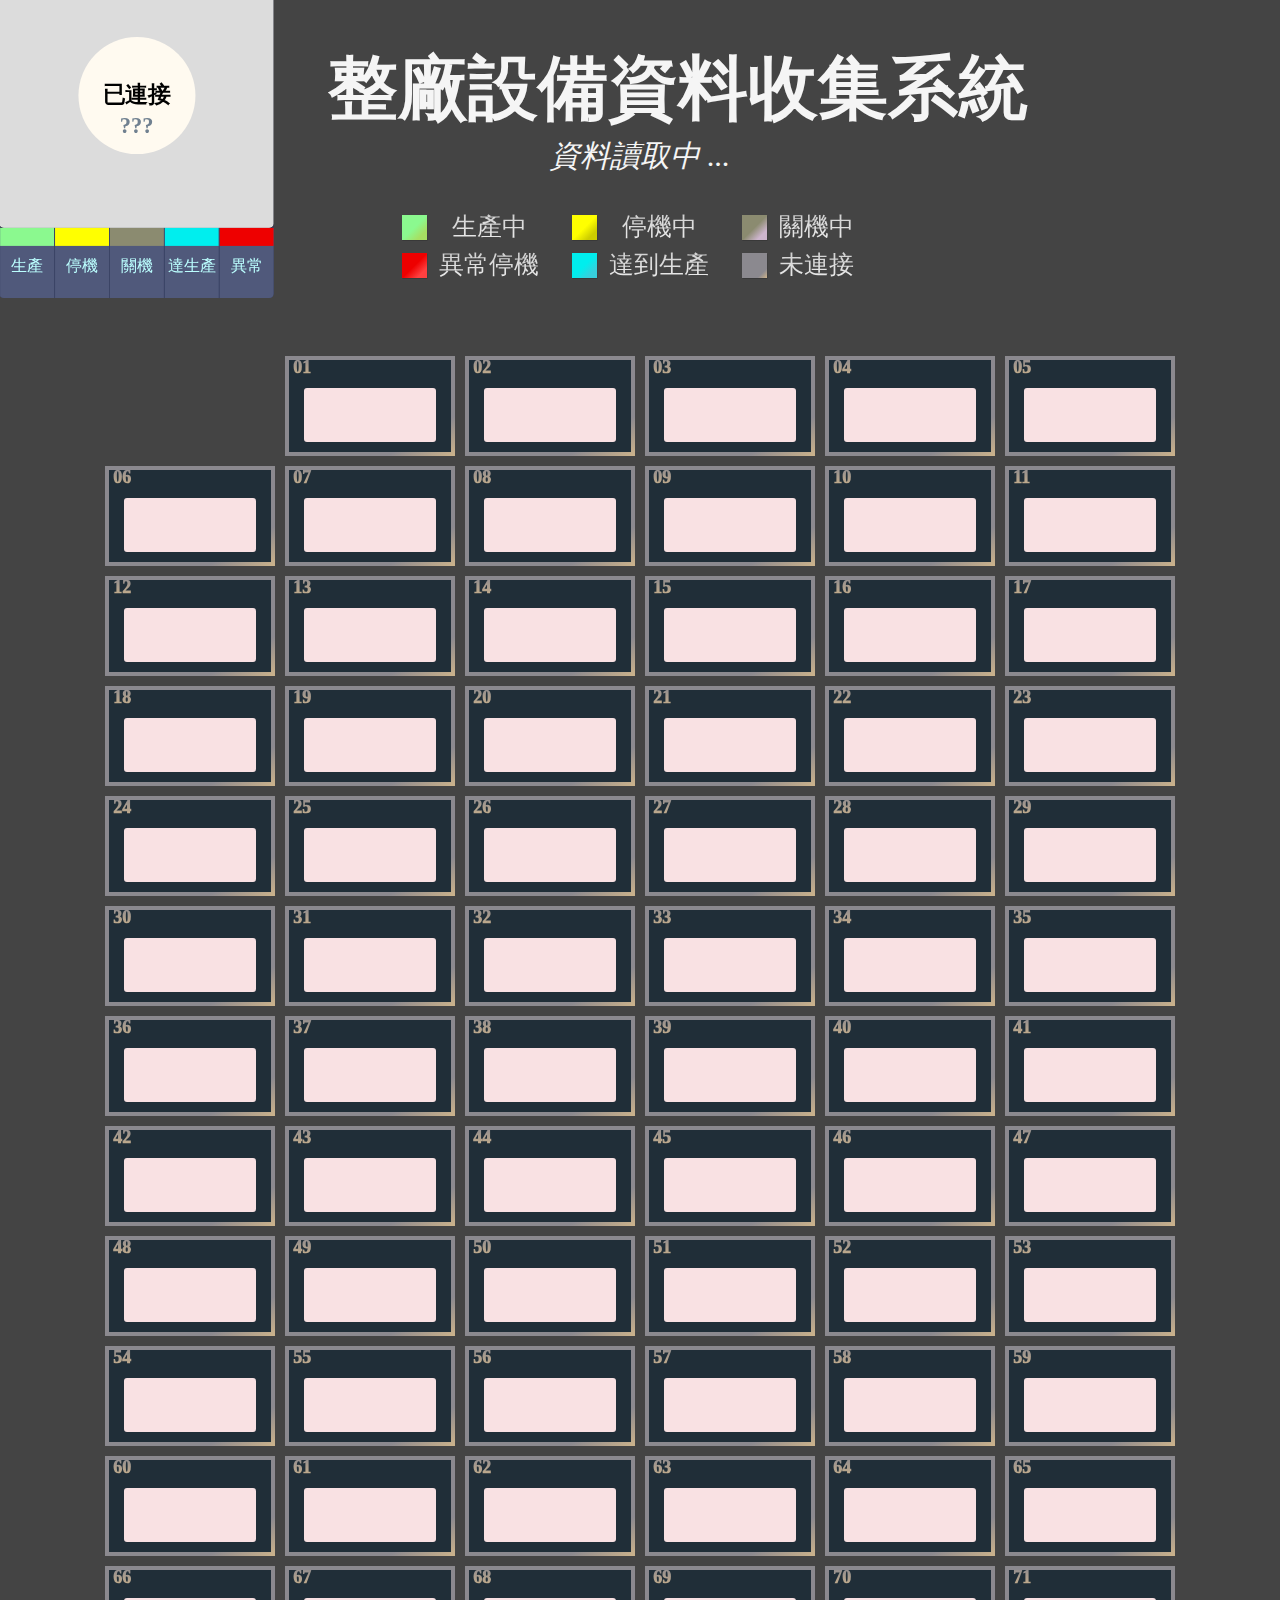
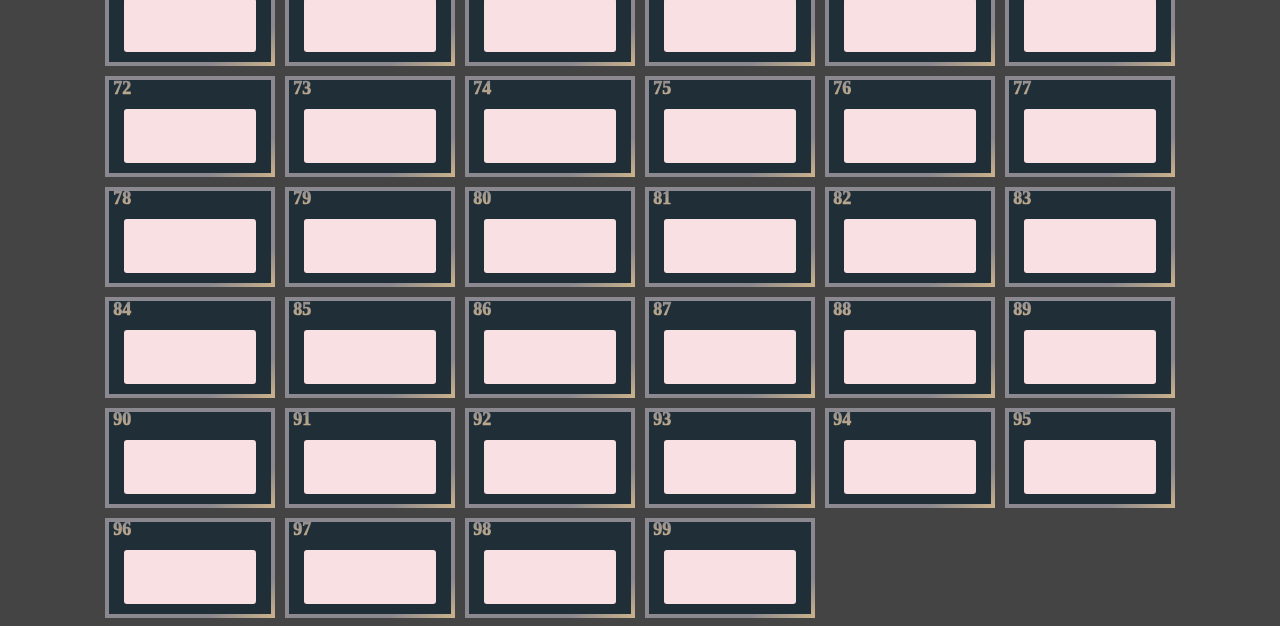
==== commit 8de2a5ce: "Update index.html" ====
--- a/index.html
+++ b/index.html
@@ -6,6 +6,8 @@
 <head>
   <meta http-equiv="Content-Type" content="text/html; charset=utf-8">
   <title>整廠設備</title>
+  <link rel="shortcut icon" href="img/整廠設備.ico" type="image/x-icon" />
+  <link rel="Bookmark" href="img/整廠設備.ico" type="image/x-icon" />
   <link rel="stylesheet" href="css/style.css">
   <link rel="stylesheet" href="css/style-chart.css">
 </head>
--- a/css/style.css
+++ b/css/style.css
@@ -63,6 +63,10 @@
 		--chart-margin-top: -25.6em;
 		--chart-margin-left: 0.4em;
 	}
+	h1 {
+		position: relative;
+		left: 3%;
+	}
 }
 @media screen and (min-width: 1300px) and (max-width: 1500px) {
     :root {
@@ -76,6 +80,10 @@
 		--chart-margin-top: -26.75em;
 		--chart-margin-left: -0.55em;
 	}
+	h1 {
+		position: relative;
+		left: 3%;
+	}
 }
 @media screen and (min-width: 1100px) and (max-width: 1300px) {
     :root {
@@ -88,6 +96,10 @@
 		--legend-padding-bottom: 70px;
 		--chart-margin-top: -24.85em;
 		--chart-margin-left: -1.5em;
+	}
+	h1 {
+		position: relative;
+		left: 3%;
 	}
 }
 @media screen and (min-width: 950px) and (max-width: 1100px) {
@@ -103,6 +115,10 @@
 		--chart-margin-top: -25.25em;
 		--chart-margin-left: -3.5em;
 	}
+	h1 {
+		position: relative;
+		left: 3%;
+	}
 }
 @media screen and (min-width: 800px) and (max-width: 950px) {
     :root {
@@ -116,6 +132,10 @@
 		--chart-margin-top: -23.4em;
 		--chart-margin-left: -3.85em;
 	}
+	h1 {
+		position: relative;
+		left: 3%;
+	}
 }
 @media screen and (min-width: 600px) and (max-width: 800px) {
     :root {
@@ -180,6 +200,7 @@
 h1, h2, p, a, span{
 	color: #fff;
 }
+		
 .scnd-font-color {
 	color: #BBFFFF;
 }
--- a/css/style-chart.css
+++ b/css/style-chart.css
@@ -0,0 +1,39 @@
+.widget {
+    margin: 0 auto;
+    width:305px;
+	height: 280px;
+    margin-top:0px;
+    background-color: #DCDCDC; /*#222D3A*/
+    border-radius: 5px;
+    box-shadow: 0px 0px 1px 0px #06060d;
+	font-weight: bold;
+}
+
+.chart-container{
+    padding:0px;
+	text-align: center;
+}
+
+.shadow {
+    -webkit-filter: drop-shadow( 0px 3px 3px rgba(0,0,0,.5) );
+    filter: drop-shadow( 0px 3px 3px rgba(0,0,0,.5) );
+}
+
+p.center-text {
+  background: #FFFAF0;
+  position: absolute;
+  text-align: center;
+  font-size: 25px;
+  top:-3.7em;left:0;bottom:0;right:0;
+  width: 130px;
+  height: 130px;
+  margin: auto;
+  border-radius: 50%;
+  line-height: 35px;
+  padding: 15% 0 0;
+  color: black;
+}
+.center-text span.scnd-font-color {
+ line-height: 0; 
+ color: #708090;
+}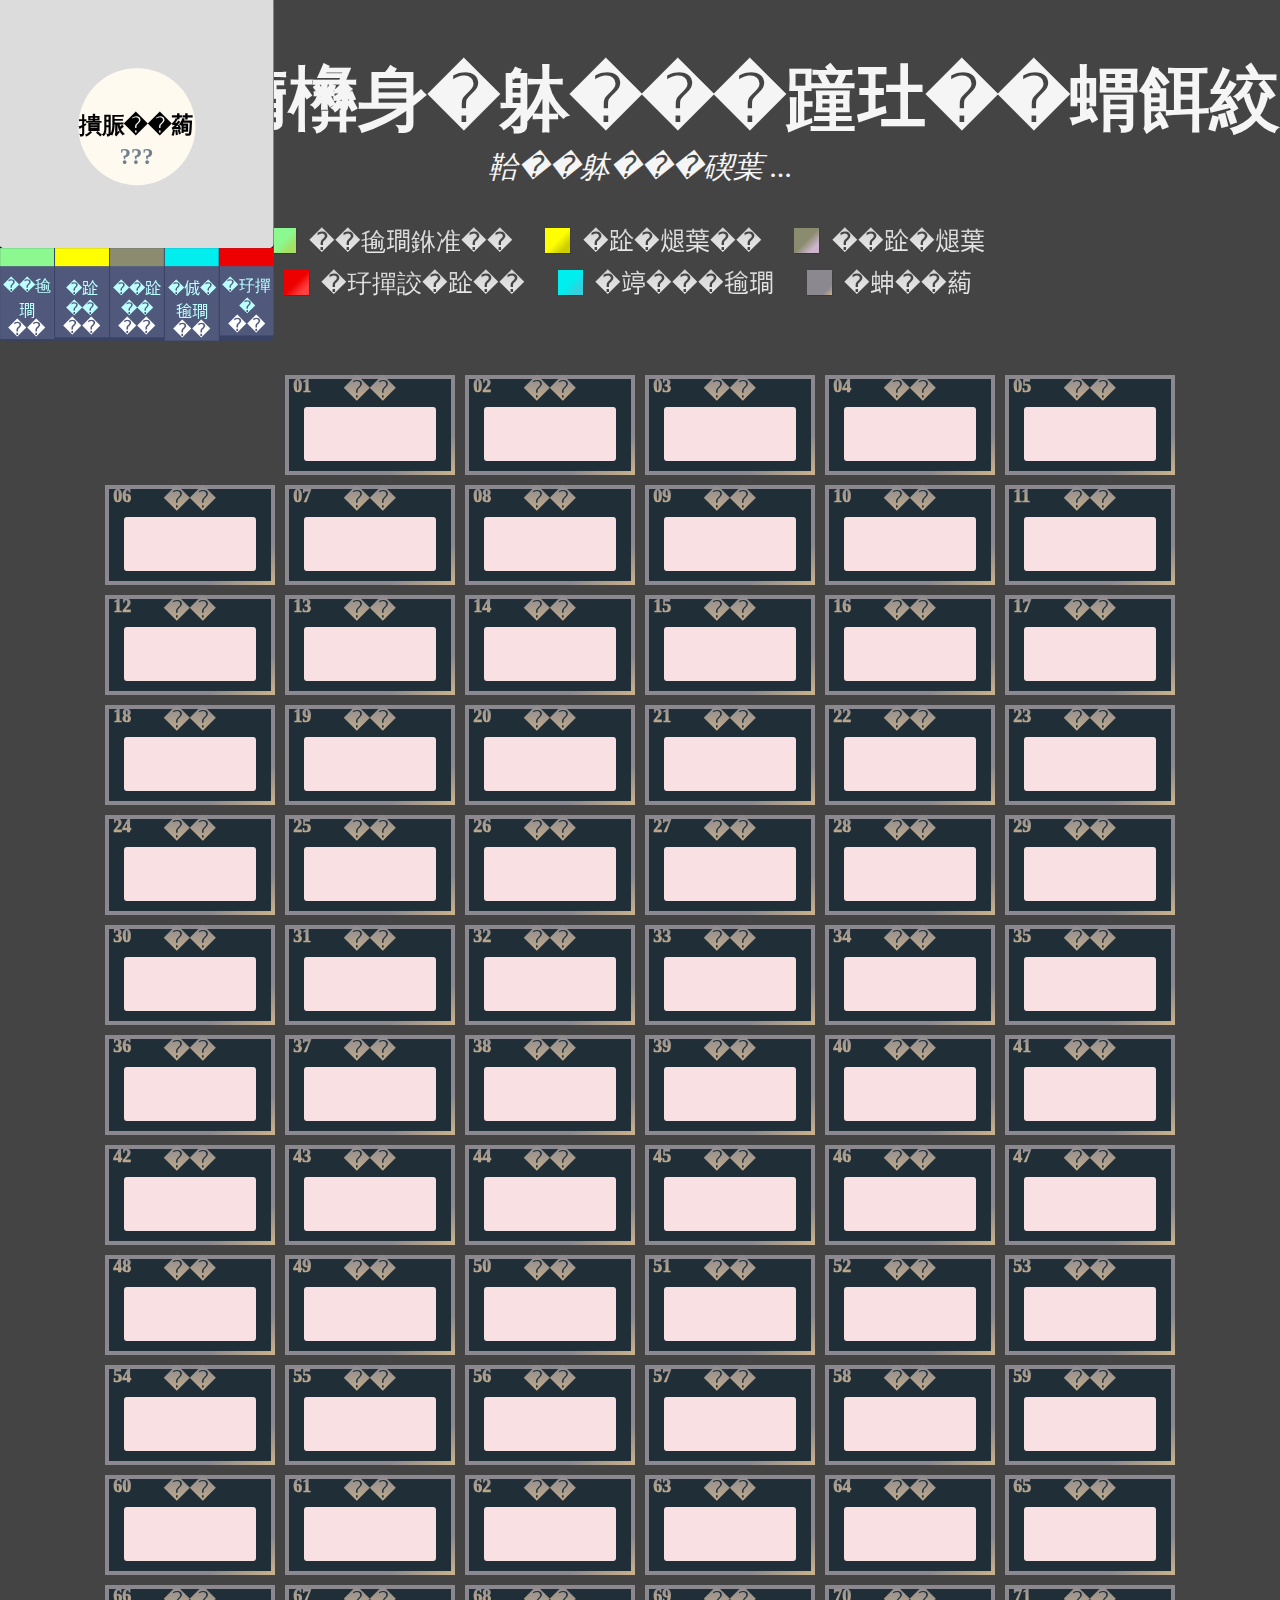
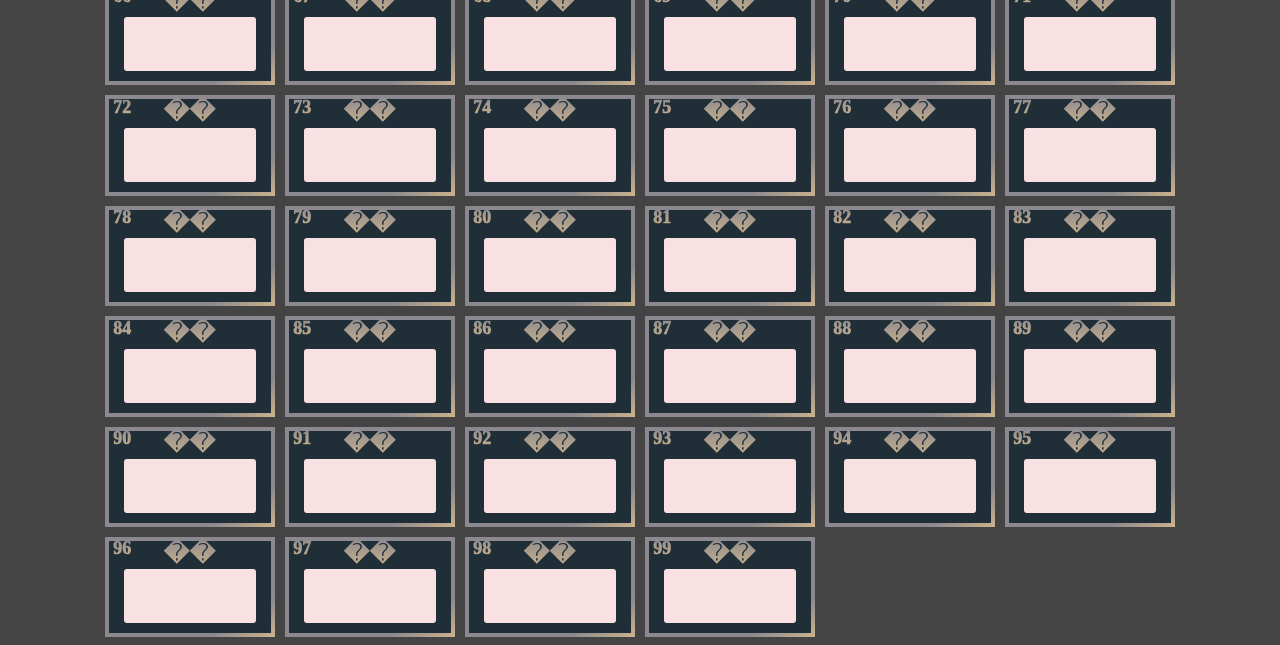
==== commit cff227be: "MachineData.txt" ====
--- a/index.html
+++ b/index.html
@@ -4,8 +4,8 @@
 <meta http-equiv="Pragma" content="no-cache">	<!--  每次進網頁都是全新的資料，不是Cache裡的 -->
 
 <head>
-  <meta http-equiv="Content-Type" content="text/html; charset=utf-8">
-  <title>整廠設備</title>
+  <meta http-equiv="Content-Type" content="text/html; charset=big5">
+  <title id="title_head">整廠設備</title>
   <link rel="shortcut icon" href="img/整廠設備.ico" type="image/x-icon" />
   <link rel="Bookmark" href="img/整廠設備.ico" type="image/x-icon" />
   <link rel="stylesheet" href="css/style.css">
@@ -14,7 +14,7 @@
 
 <body>
 
-<h1>整廠設備資料收集系統</h1>
+<h1 id="title">整廠設備資料收集系統</h1>
 <h5 id="updateTime"><em>資料讀取中 ...</em></h5>
 <div class="legend-table">
 	<span class="legend-table__marker producing"></span>
--- a/css/style.css
+++ b/css/style.css
@@ -461,7 +461,7 @@
   content: attr(data-description);
   background: #f9f8f7;	/*訊息框內顏色*/
   color: #333;
-  width: 180px;
+  width: 220px;
   position: absolute;
   top: 80%;
   left: 20%;
@@ -471,7 +471,7 @@
   font-size: 15px;
   line-height: 1.4;
   padding: 10px;
-  margin: 0 0 0 -50px;
+  margin: 0 0 0 -73px;	/*調整位置*/
   border-radius: 6px;
   text-align: center;
   white-space: pre-line;	/*讓 '\n' 可以換行*/
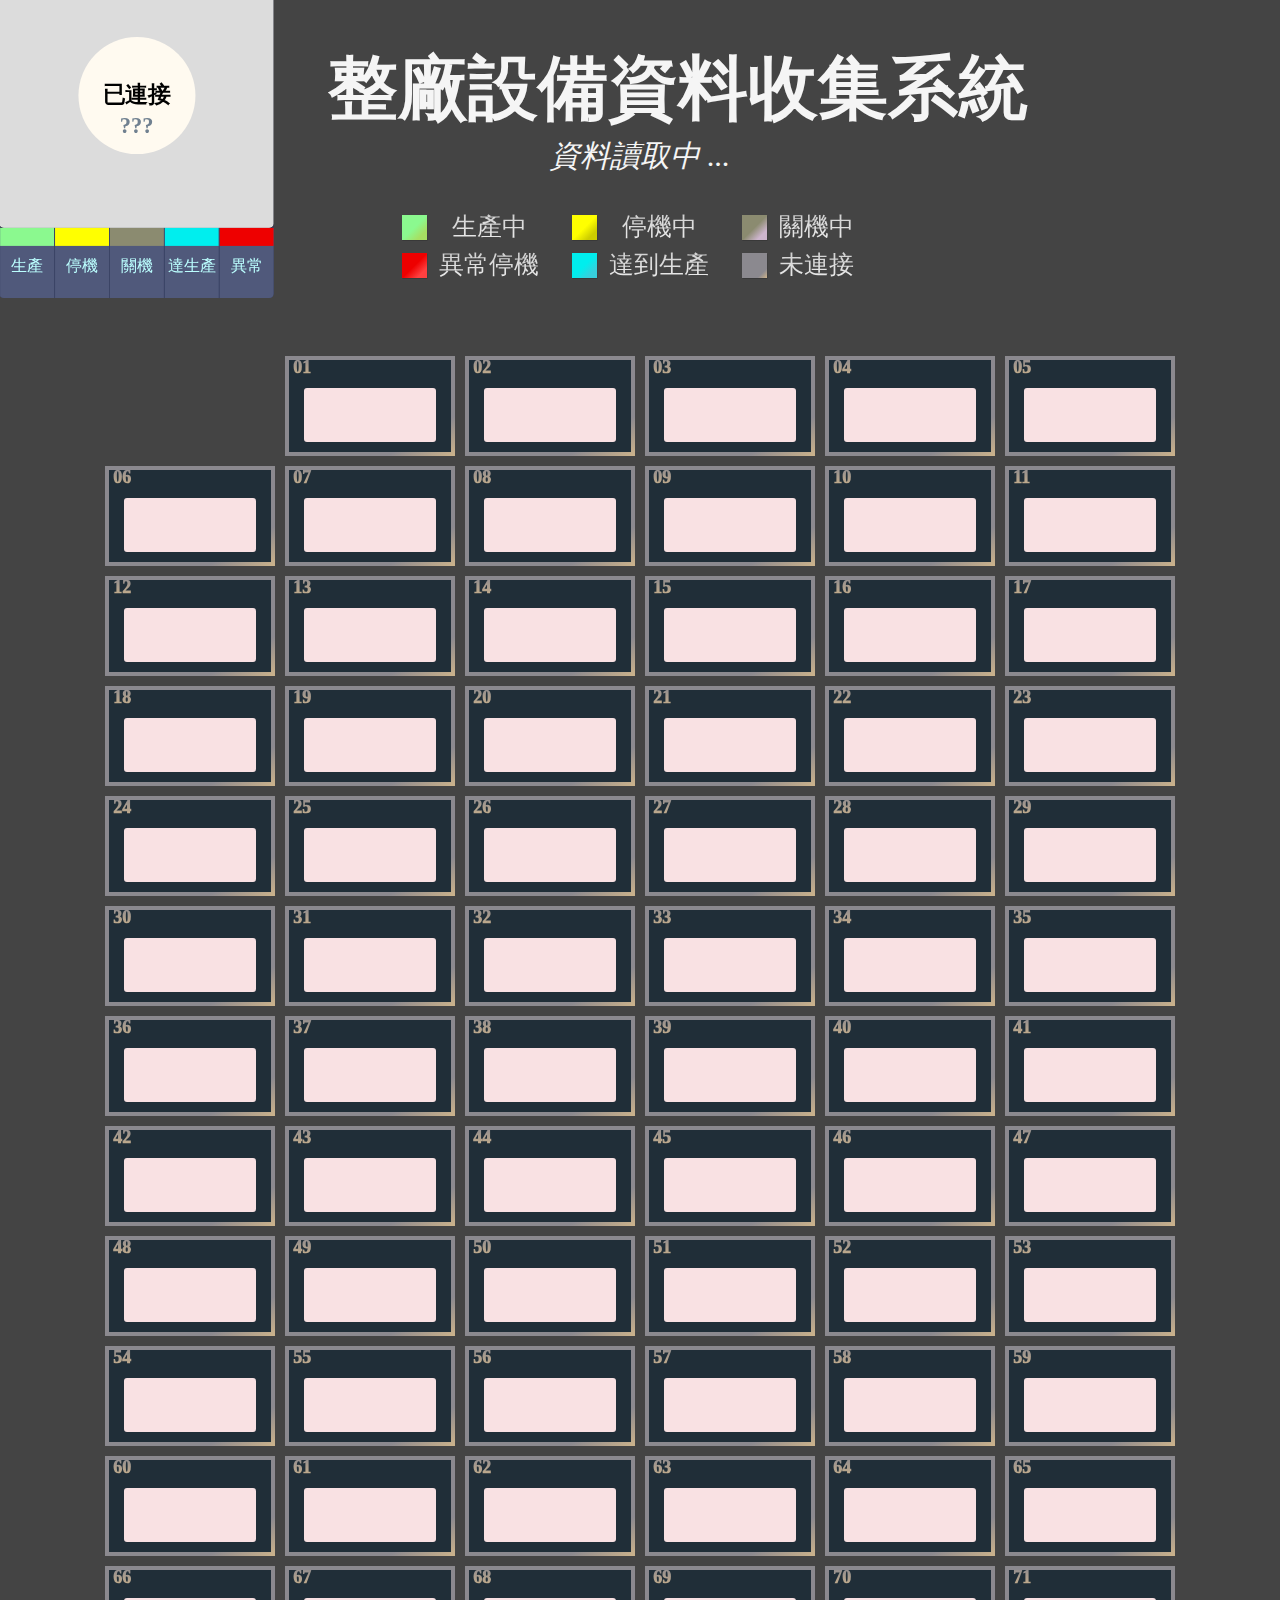
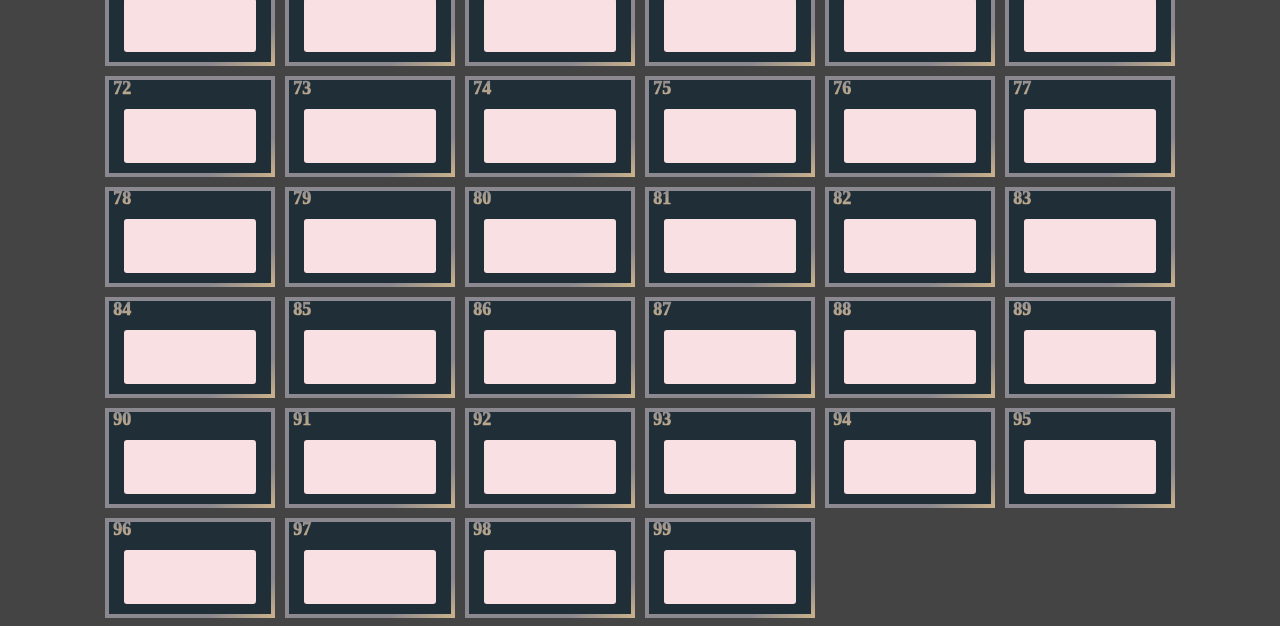
==== commit 7f163411: "MachineData.txt" ====
--- a/index.html
+++ b/index.html
@@ -4,7 +4,7 @@
 <meta http-equiv="Pragma" content="no-cache">	<!--  每次進網頁都是全新的資料，不是Cache裡的 -->
 
 <head>
-  <meta http-equiv="Content-Type" content="text/html; charset=big5">
+  <meta http-equiv="Content-Type" content="text/html; charset=utf-8">
   <title id="title_head">整廠設備</title>
   <link rel="shortcut icon" href="img/整廠設備.ico" type="image/x-icon" />
   <link rel="Bookmark" href="img/整廠設備.ico" type="image/x-icon" />
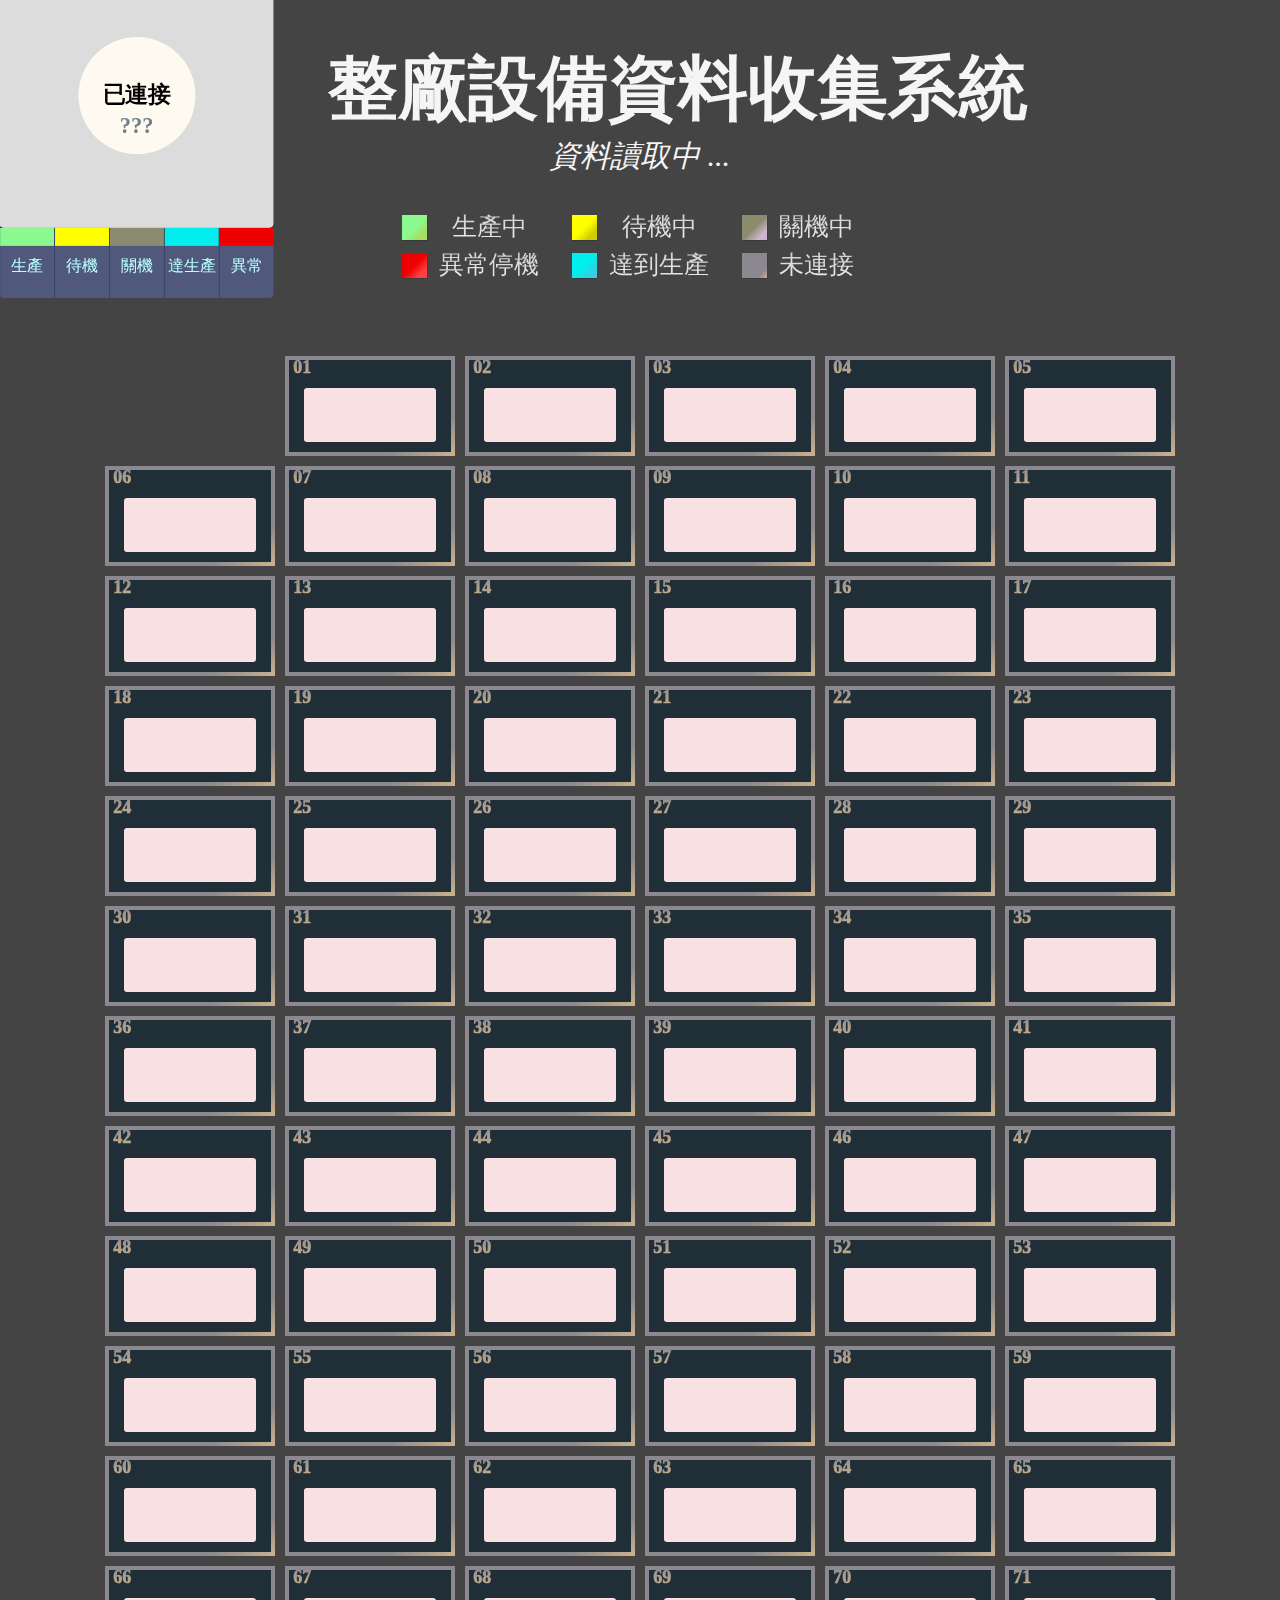
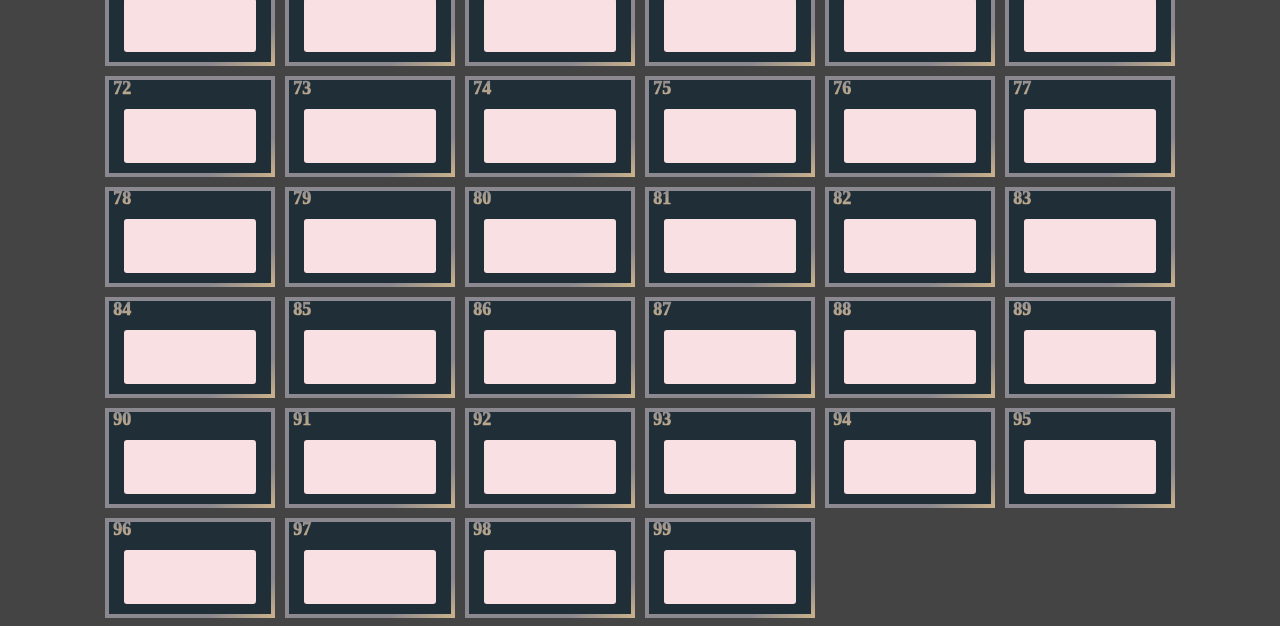
==== commit 40fcf70e: "MachineData.txt" ====
--- a/index.html
+++ b/index.html
@@ -20,7 +20,7 @@
 	<span class="legend-table__marker producing"></span>
 	<span class="legend-table__text">生產中　</span>
 	<span class="legend-table__marker stop"></span>
-	<span class="legend-table__text">停機中　</span>
+	<span class="legend-table__text">待機中　</span>
 	<span class="legend-table__marker powerOff"></span>
 	<span class="legend-table__text">關機中</span>
 	</br>
@@ -55,7 +55,7 @@
 			<p id="producingCnt" class="status-percentage">　</p>
 		</li>
 		<li>
-			<p class="li-stop li-status scnd-font-color">停機</p>
+			<p class="li-stop li-status scnd-font-color">待機</p>
 			<p id="stopCnt" class="status-percentage">　</p>
 		</li>
 		<li>
--- a/css/style.css
+++ b/css/style.css
@@ -473,7 +473,7 @@
   padding: 10px;
   margin: 0 0 0 -73px;	/*調整位置*/
   border-radius: 6px;
-  text-align: center;
+  /*text-align: center;*/
   white-space: pre-line;	/*讓 '\n' 可以換行*/
 }
 .periodic-element:hover {
